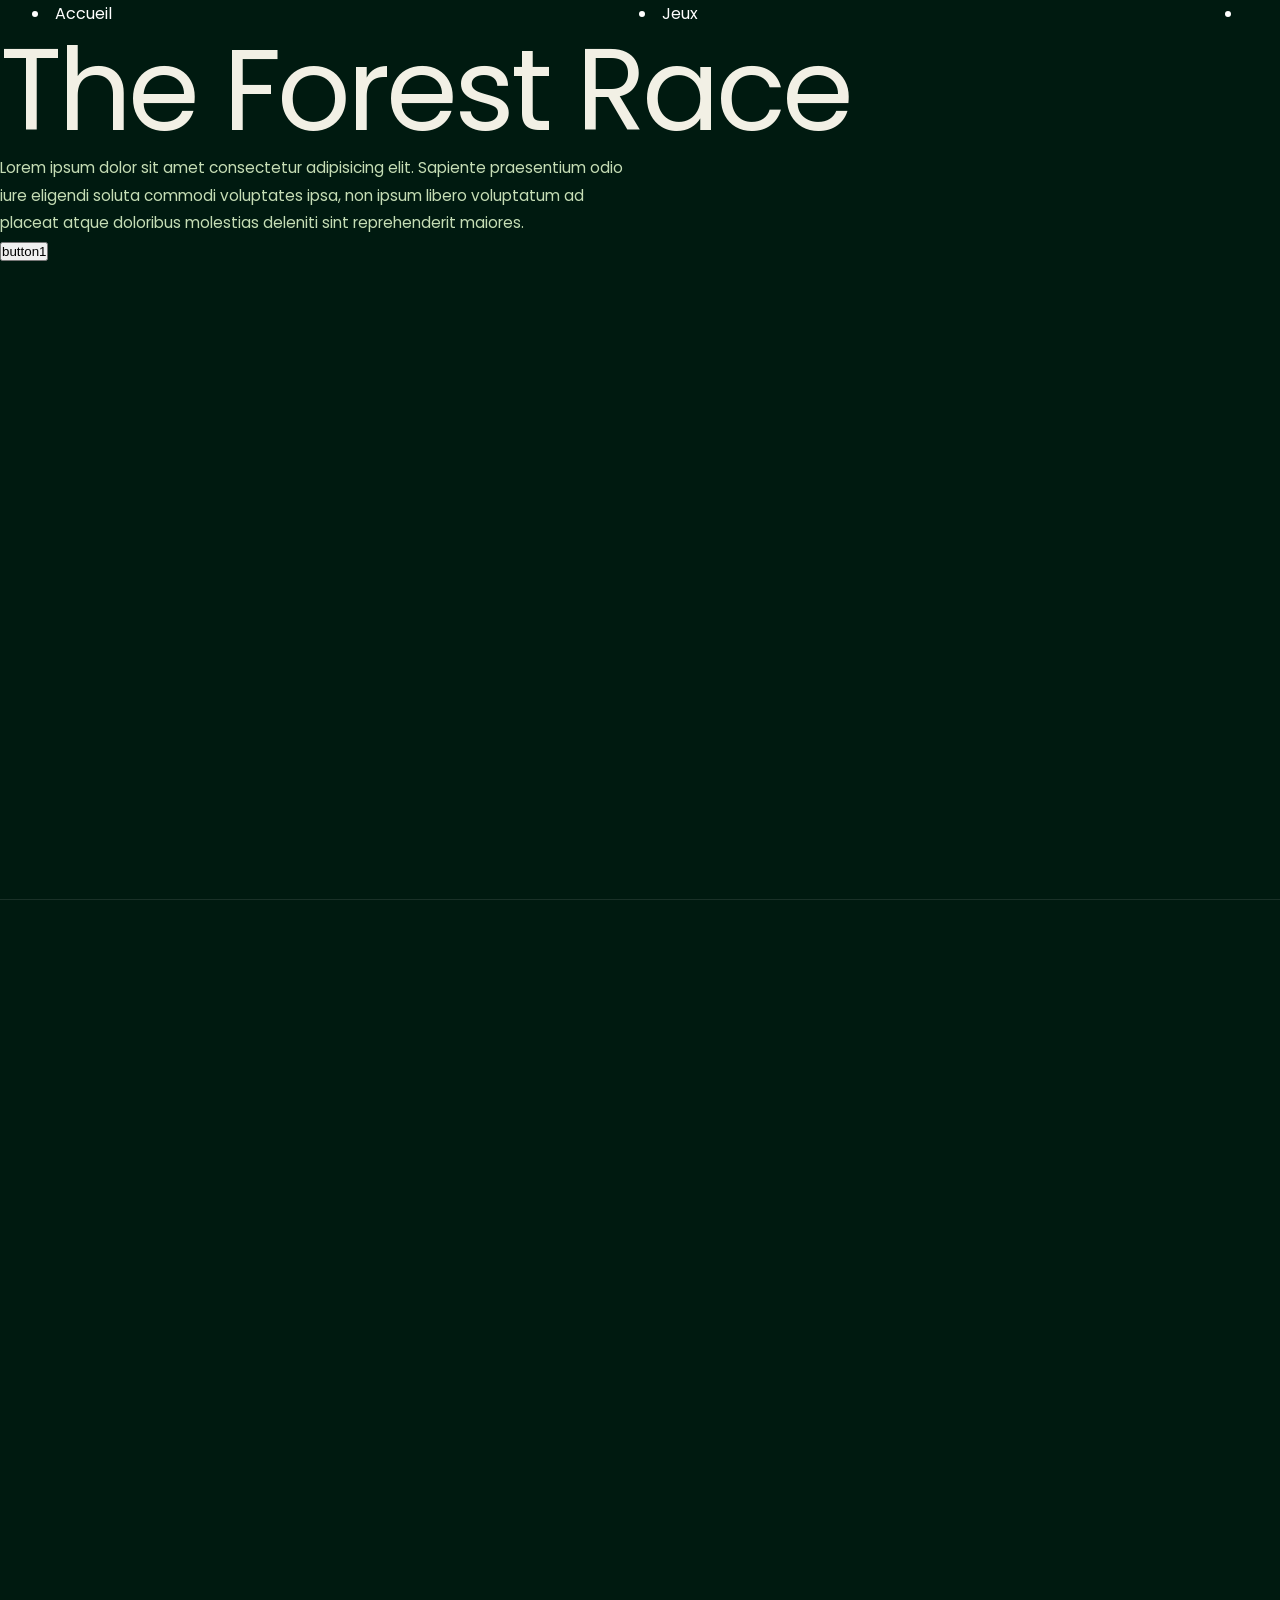
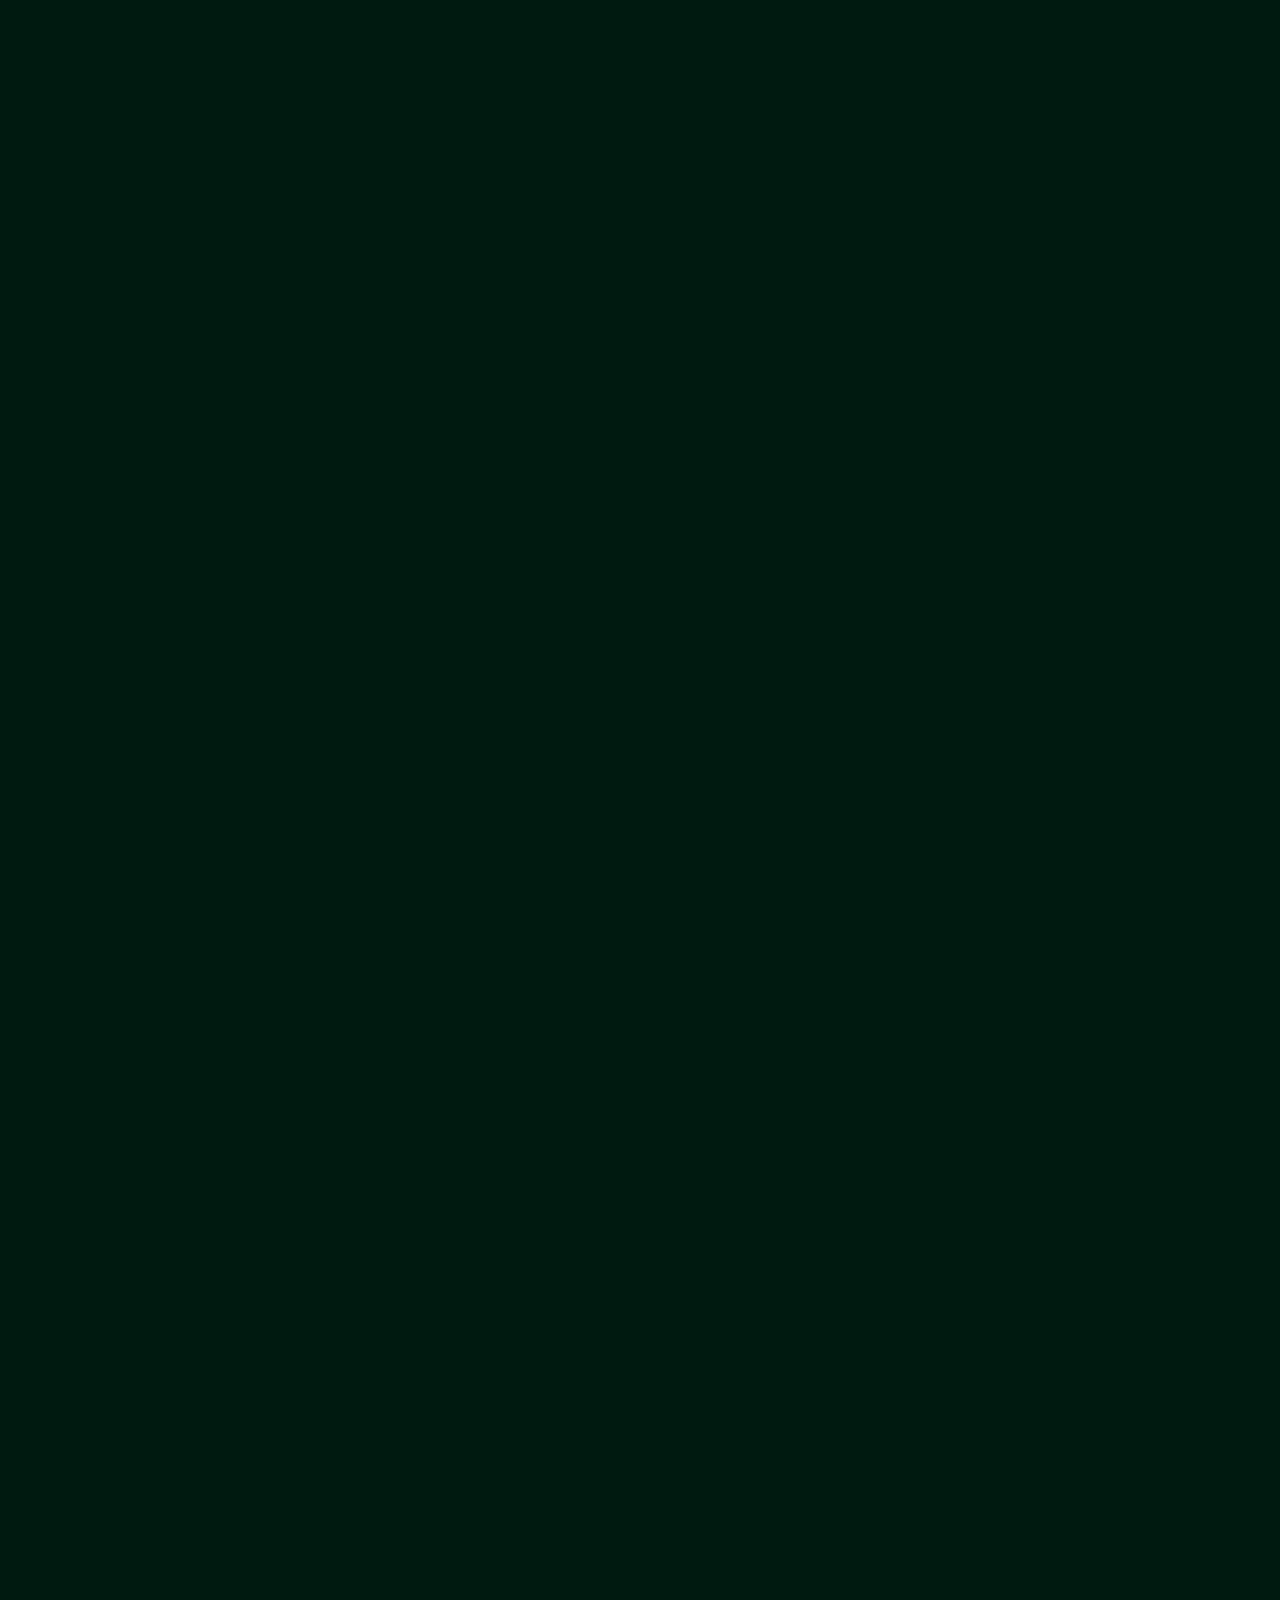
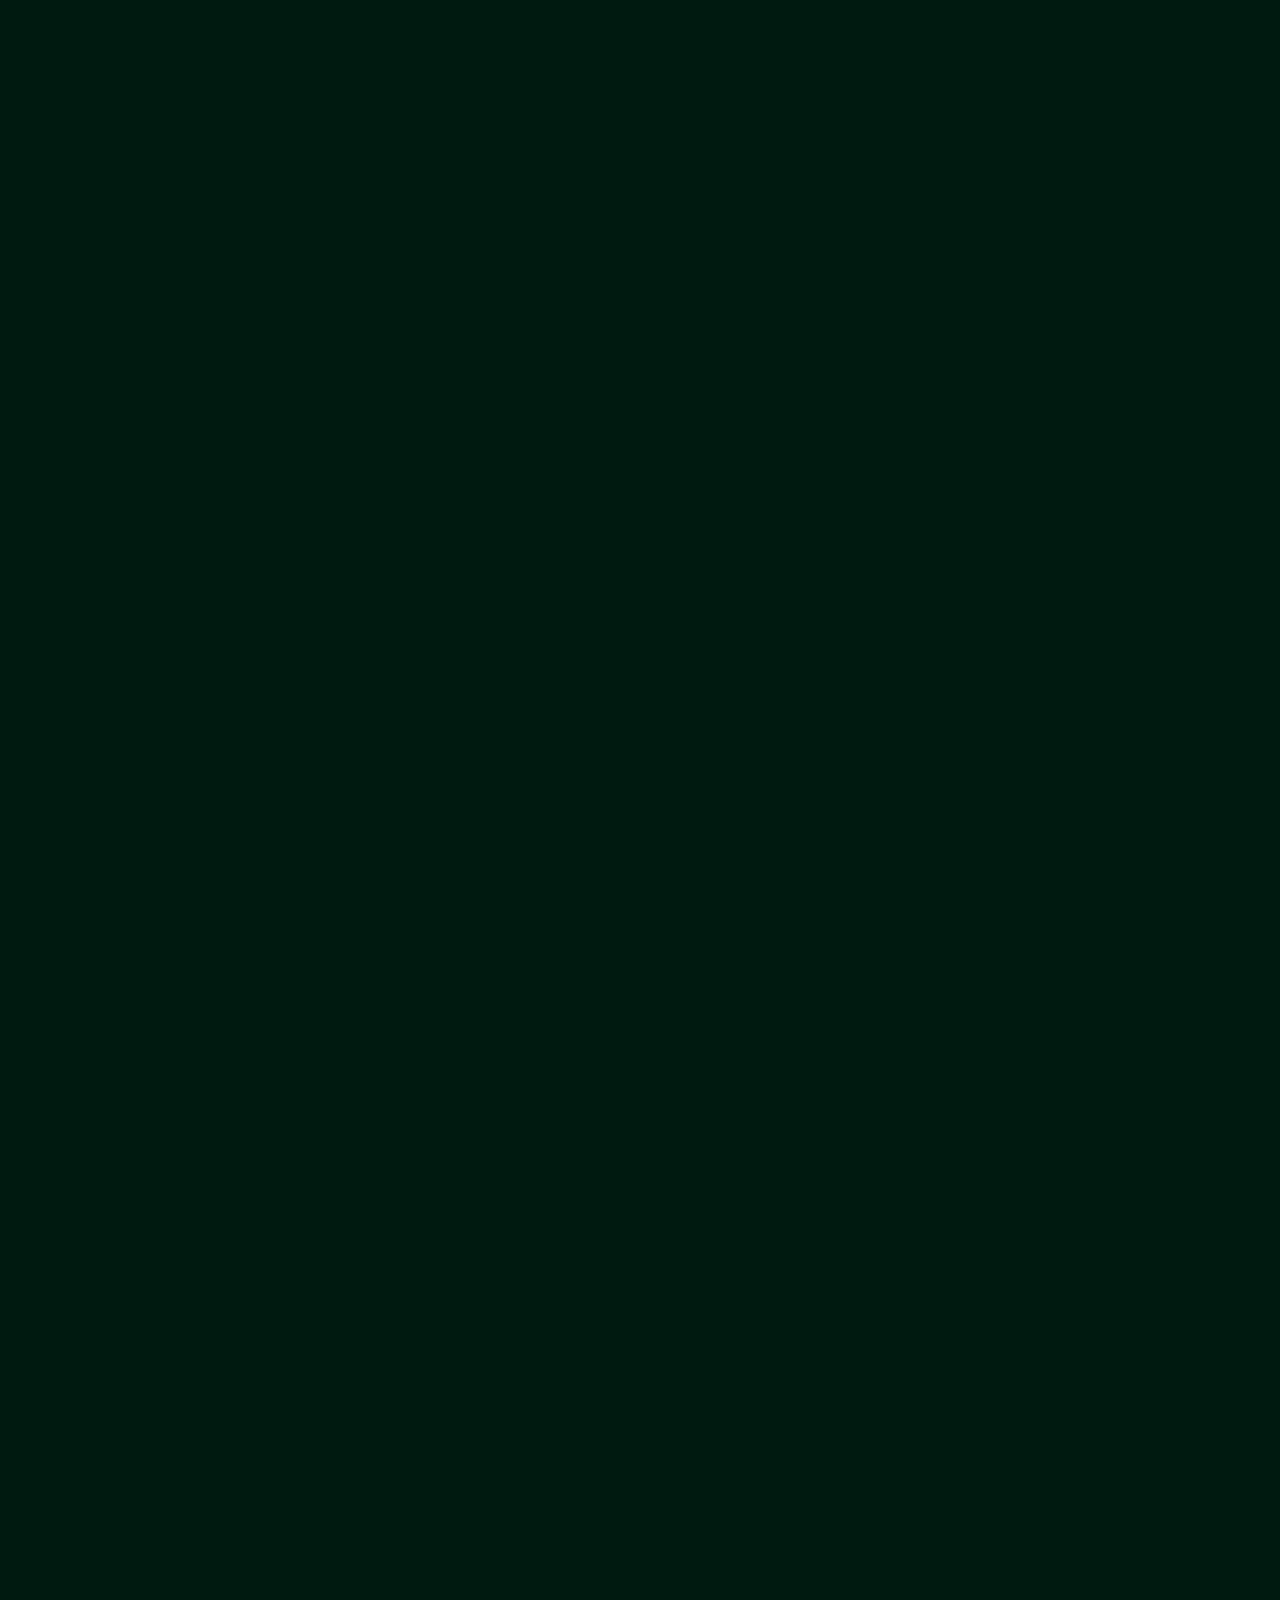
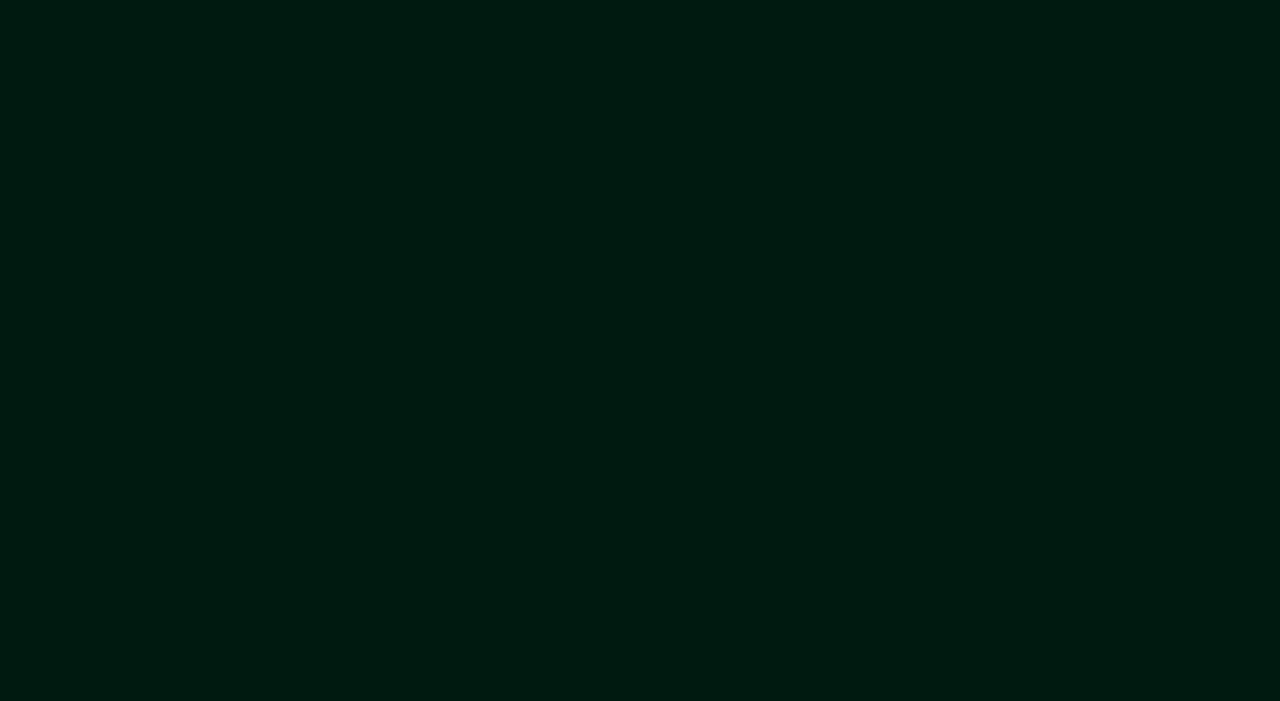
==== index.html @ 3673d7fa "First commit" ====
<!DOCTYPE html>
<html lang="en">
<head>
    <meta charset="UTF-8">
    <meta name="viewport" content="width=device-width, initial-scale=1.0">
    <title>The Forest Race</title>
    <link
      rel="preload"
      href="/Fifa_web/public/font/FWC26.otf"
      as="font"
      type="font/otf"
    />
    <link rel="stylesheet" href="style.css" >
    <link rel="icon" href="logo.svg">
</head>
<body>
    <header class="herobanner">
        <nav id="navigation">
            
            <li>Accueil</li>
            <li>Jeux</li>
            <li></li>

        </nav>
        <div>
            <h1>The Forest Race</h1>
            <p>Lorem ipsum dolor sit amet consectetur adipisicing elit. Sapiente praesentium odio iure eligendi soluta commodi voluptates ipsa, non ipsum libero voluptatum ad placeat atque doloribus molestias deleniti sint reprehenderit maiores.</p>
            <button>button1</button>
        </div>
    </header>
    <main>
        <section id="video_promo"></section>
        <section id="boite_3D"></section>
        <section id="video_gameplay"></section>
        <section id="donation_goal"></section>
    </main>
    <footer id="footer"></footer>
</body>
</html>
---- style.css ----
/*@font-face {
  font-family: "The_Munday";
  src: url("/public/font/the-munday.ttf") format("opentype");
  font-weight: 700;
  font-style: normal;
  font-display: swap;
}
*/
@import url('https://fonts.googleapis.com/css2?family=Poppins:ital,wght@0,100;0,200;0,300;0,400;0,500;0,600;0,700;0,800;0,900;1,100;1,200;1,300;1,400;1,500;1,600;1,700;1,800;1,900&display=swap');

*,*::before,*::after{
  box-sizing: border-box;
  margin: 0;
  padding: 0;

}
:root {
  --primary-color-selection: #005001a8;
 /* Couleurs principales */
  --forest-deep: #003D20;
  --forest-green: #005001;
  --leaf-light: #9DCF89;
  --sage-green: #75A579;

  /* Couleurs complémentaires */
  --vegetal-black: #001A10;
  --moss-green: #173D29;
  --mist-green: #C5DDB5;
  --cream: #F2F0E5;
  --mist-white: #E7E4D7;

  /* Accents */
  --natural-gold: #D6B66B;
  --terracotta: #B96845;

   /* ==============================
     INTERFACE
  ============================== */

  --background: var(--vegetal-black);
  --surface: var(--forest-deep);
  --surface-raised: var(--moss-green);

  --text-primary: var(--cream);
  --text-secondary: var(--mist-green);
  --text-muted: var(--sage-green);

  --accent: var(--leaf-light);
  --accent-hover: var(--mist-green);

  --border: rgb(117 165 121 / 25%);
  --border-strong: rgb(117 165 121 / 50%);

  /* ==============================
     TYPOGRAPHIES
  ============================== */

  --font-body: "Poppins", sans-serif;

  /* ==============================
     DIMENSIONS
  ============================== */

  --container-width: 1400px;
  --page-padding: clamp(20px, 5vw, 90px);

  --radius-sm: 8px;
  --radius-md: 16px;
  --radius-lg: 28px;
  --radius-full: 999px;

  /* ==============================
     ESPACEMENTS
  ============================== */

  --space-xs: 8px;
  --space-sm: 16px;
  --space-md: 24px;
  --space-lg: 40px;
  --space-xl: 64px;
  --space-2xl: 100px;

  /* ==============================
     TRANSITIONS
  ============================== */

  --transition-fast: 0.2s ease;
  --transition-normal: 0.4s ease;
  --transition-smooth: 0.7s cubic-bezier(.2,.65,.3,1);

  /* ==============================
     OMBRES
  ============================== */

  --shadow-soft: 0 10px 30px rgb(0 0 0 / 15%);
  --shadow-deep: 0 20px 60px rgb(0 0 0 / 30%);
}
body {
  background: var(--background);
  font-family: "Poppins", sans-serif;
scroll-behavior: smooth;
overflow-x: hidden;  
  color: var(--text-primary);
   font-family: var(--font-body);
  font-size: 16px;
  font-weight: 400;
  line-height: 1.7;
}
::selection{
  background-color: var(--primary-color-selection);
}

h1,
h2,
h3,
h4,
h5,
h6 {
  color: var(--text-primary);
  font-family: var(--font-body);
  font-weight: 400;
  line-height: 1.1;
  letter-spacing: -0.035em;
  text-wrap: balance;
}

h1 {
  font-size: clamp(3.5rem, 9vw, 9rem);
}

h2 {
  font-size: clamp(2.5rem, 6vw, 5.5rem);
}

h3 {
  font-size: clamp(1.8rem, 3vw, 3rem);
}

h4 {
  font-size: clamp(1.4rem, 2vw, 2rem);
}

h5 {
  font-size: 1.2rem;
}

h6 {
  font-size: 1rem;
}

/* PARAGRAPHES */

p {
  color: var(--text-secondary);
  font-family: var(--font-body);
  font-size: clamp(0.95rem, 1.2vw, 1.1rem);
  line-height: 1.8;
  max-width: 70ch;  
}


.logo {
  width: 100px;
}
header {
  position: absolute;
  z-index: 9999;
  width: 100%;
  left: 0;
  top: 0;
  border-bottom: 1px solid rgba(255,255,255,0.1);
}
header nav {
  max-width: 1400px;
  margin: 0 auto;
  padding: 0 2rem;
  display: flex;
  justify-content: space-between;
  align-items: center;

}

header ul {
  display: flex;
  list-style: none;
  align-items: center;
}
header ul a {
  text-decoration: none;
  color: #fff;
  padding: 0 1.5rem;
  text-transform: uppercase;
  font-weight: 300;
  font-size: 0.83rem;

}
.search a {
  font-size: 1.05rem;
  padding: 0 3rem;
}
.hamburger {
  padding-left: 1.5rem;
}
.hamburger a{
  padding: 0;
  width: 37px;
  height: 37px;
  display: flex;
  border-radius: 50%;
  background: rgba(115,115,115,0.7);
  backdrop-filter: blur(10px);
  justify-content: center;
  align-items: center;
}
.hamburger .bar{
  position: relative;
  width: 52%;
  height: 1.3px;
  background-color: #fff;
  border-radius: 2px;
}
.hamburger .bar::before, .hamburger .bar::after {
  content: "";
  position: absolute;
  transform: translate(-50%);
  left: 50%;
  width: 60%;
  height: 100%;
  background-color: inherit;
  border-radius: 2px;
}
.hamburger .bar::before{
  top: -4.5px;
}
.hamburger .bar::after{
  top: 4.5px;
}
.herobanner {
  position: relative;
  width: 100%;
height: 100vh;
overflow: hidden;
isolation: isolate;
color: #fff;

}

.parallax{
  pointer-events: none ;
  transform: translate(-50%,-50%);
  transition: 0.45s cubic-bezier(.2,.49,.32,.99);
 
}
.bg-img{
  pointer-events: none;
  position: absolute;
  width: 194.44%;
  top: 1.86%;
  left:  50.69%;
  z-index: 1;
  
}
.fog-7 {
  position: absolute;
  z-index: 2;
  width: 131.94%;
  top: 49.87%;
  left:  50.37%;
}
/*
 width: width/1440;
  top: calc(50% - (100/810));
  left:  calc(50% + 300/810px);
*/
.mountain-10 {
  position: absolute;
  z-index: 3;
  width: 61.94%;
  top: calc(50% + 69px);
  left:  calc(50% + 230px);
}
.fog-6 {
  position: absolute;
  z-index: 4;
  width: 127.29%;
  top: calc(50% + 95px);
  left:  calc(50% + 7px);
}
.mountain-9 {
  position: absolute;
  z-index: 5;
  width: 32.15%;
  top: calc(50% + 119px);
  left:  calc(50% - 457px);
}
.mountain-8 {
  position: absolute;
  z-index: 6;
  width: 54.583%;
  top: calc(50% + 96px);
  left:  calc(50% - 202px);
}
.fog-5 {
  position: absolute;
  z-index: 7;
  width: 31.18%;
  top: calc(50% + 171px);
  left:  calc(50% + 29px);
}
.mountain-7 {
  position: absolute;
  z-index: 8;
  width: 35.763%;
  top: calc(50% + 134px);
  left:  calc(50% + 305px);
}
.text {
  position: absolute;
  z-index: 9;
  top: calc(50% - 80px);
  left: 50%;
  text-align: center;
  text-transform: uppercase;
  pointer-events: auto;

  color:#fff;}
.text h2{
  font-weight: 100;
  font-size: 6.5rem;
  line-height: 0.88;
}
.text h1{
  font-weight: 800;
  font-size: 8rem;
  line-height: 0.88;
  white-space: nowrap;
}
.mountain-6 {
  position: absolute;
  z-index: 10;
  width: 26.63%;
  top: calc(50% + 86.5px);
  left:  calc(50% + 590px);
}
.fog-4 {
  position: absolute;
  z-index: 11;
  width: 37.70%;
  top: calc(50% + 242px);
  left:  calc(50% - 64px);
}


.mountain-5 {
  position: absolute;
  z-index: 12;
  width: 40.48%;
  top: calc(50% + 269px);
  left:  calc(50% + 130px);
}

.fog-3 {
  position: absolute;
  z-index: 13;
  width: 99.65%;
  top: calc(50% + 149px);
  left:  calc(50% - 28px);
}

.mountain-4 {
  position: absolute;
  z-index: 14;
  width: 49.79%;
  top: calc(50% + 221px);
  left:  calc(50% - 381.5px);
}
.mountain-3 {
  position: absolute;
  z-index: 15;
  width: 29.09%;
  top: calc(50% + 133px);
  left:  calc(50% + 736px);
}
.fog-2 {
  position: absolute;
  z-index: 16;
  width: 98.47%;
  top: calc(50% + 177px);
  left:  calc(50% - 30px);
}
.mountain-2 {
  position: absolute;
  z-index: 17;
  width: 43.40%;
  top: calc(50% + 188px);
  left:  calc(50% + 412px);
}
.mountain-1 {
  position: absolute;
  z-index: 18;
  width: 31.25%;
  top: calc(50% + 91.5px);
  left:  calc(11%);
}
.sun-rays{
  position: absolute;
  z-index: 19;
  top: 0;
  right: 0;
  width: 595px;
    pointer-events: none;

}
.black-shadow{
  position: absolute;
  z-index: 20;
  bottom: 0;
  right: 0;
  width: 100%;
  pointer-events: none;

}
.fog-1 {
  position: absolute;
  z-index: 21;
  width: 1600px;
  top: calc(100% - 335px);
  left: 50%;
}
.vignette{
  position: absolute;
  z-index: 100;
  width: 100%;
  height: 100%;
  top: 0;
  left: 0;
  background: radial-gradient(ellipse at center, rgba(0,0,0,0) 65%, rgba(0,0,0,0.7));
  pointer-events: none;
}

section {
  height: 100vh;
  width: 100%;
  padding: 2rem;
}
/*
__________________________________________________________________________

Section Introduction

__________________________________________________________________________
*/
.introduction {
  padding: 10px;
  height: 100vh;
  display: flex;
  align-items: center;
  justify-content: center;
}
.introduction .text-reveal{
  display: flex;
  align-items: center;
  justify-content: center;
  flex-direction: column;
}
.introduction #Intro_titre{
  font-size: 40px;
  margin-bottom: 3rem;
}
.introduction #Content_intro{
 width: 60vw;
 text-align: center;
}
.introduction .reveal-text{
  line-height: 0.88;
  color: var(--mist-white);
}
.introduction .reveal-text .word {
    opacity: 0.1;
}

/*
__________________________________________________________________________

Section Boite 3D

__________________________________________________________________________
*/
.boite_3D{
 height: 130vh;
  position: relative;

}

canvas {
 top: 0;
 left: 0;
}
.model{
  width: 100%;
  height: 100%;
  position: relative;

}

.scan-container {
  display: flex;
  align-items: center;
  justify-content: space-between;
position: absolute;
    flex-direction: column;
    height: 60%;
}
.scan-info{
  z-index: 3;
  
  width: 100vw;
}

.scan-info.left{
  left: 25%;
}



/*
__________________________________________________________________________

Section Concept du Jeu

__________________________________________________________________________
*/
.concept_jeu {
  height: 200vh;
  position: relative;
}
.content_concept {
  width: 100%;
}
.content_concept.left {
  text-align: end;
}
.content_concept.left p{
  max-width: 100%;
}
.concept-grid{
  display: flex;
  align-items: center;
  justify-content: space-around;
  flex-direction: column;
  height: 100%;
  z-index: 1;
  position: relative;
}
.svg_line{
  position: absolute;
  width: 100%;
}
/*
__________________________________________________________________________

Section pion

__________________________________________________________________________
*/


.composant {
  height: 100%;
  display: flex;
  flex-direction: column;
  align-items: center;
  justify-content: center;
}
.composant_content{
  display: flex;
  align-items: center;
  justify-content: center;
  flex-direction: column;
}
.composant canvas {
  position: relative;
  height: 80%;
}
.pion-info {
  position: absolute;
  z-index: 5;
  left: 8%;
  top: 50%;
  max-width: 350px;
  transform: translateY(-50%);
  opacity: 0;
  visibility: hidden;
  pointer-events: none;
}

.pion-number {
  display: block;
  font-size: 12px;
  letter-spacing: 3px;
  margin-bottom: 20px;
}

.pion-title {
  font-size: 48px;
  margin-bottom: 15px;
}

.pion-description {
  font-size: 16px;
  line-height: 1.6;
}
/*
__________________________________________________________________________

Section carte

__________________________________________________________________________
*/
.cardsection{
  height: 100%;
}
.cardsection p {
  line-height: 1.5rem;
}
.cardsection h1 + p,p+p{
  margin-top: 10px;
}
.container {
  padding: 40px 80px;
  display: flex;
  flex-wrap: wrap;
  justify-content: center;
}
.card-wrap{
  margin: 10px;
  transform: perspective(800px);
  transform-style: preserve-3d;
  cursor: pointer;
}
.card-back:hover .card-info {
  transform: translateY(0);
}
.card-back:hover .card-info p {
  opacity: 1;
}
.card-back:hover .card-info, .card-back:hover .card-info p {
  transition: 0.6s cubic-bezier(0.23, 1, 0.32, 1);
}
.card-back:hover .card-info::after{
  transition: 5s cubic-bezier(0.23, 1, 0.32, 1);
  opacity: 1;
  transform: translateY(0);
}
.card-back:hover .card-bg{
   transition: 0.6s cubic-bezier(0.23, 1, 0.32, 1), opacity 5s cubic-bezier(0.23, 1,0.32,1);
  opacity: 0.8;
}
.card-wrap:hover .card-back {
 transition: 0.6s cubic-bezier(0.23, 1, 0.32, 1), box-shadow 2s cubic-bezier(0.23, 1,0.32,1);
  box-shadow: rgba(255,255,255,0.2) 0 0 40px 5px, white 0 0 0 1px, rgba(0,0,0,0.66) 0 30px 60px 0,inset #333 0 0 0 5px, inset white 0 0 0 6px;

}
.card {
  position: relative;
  flex: 0 0 240px;
  width: 240px;
  height: 320px;
  background-color: #333;
  overflow: hidden;
  border-radius: 10px;
  transition: 1s cubic-bezier(0.445,0.05,0.55,0.95);
backface-visibility: hidden;
  transform-style: preserve-3d;
}
.card-back {
  position: absolute;
  width: 240px;
  height: 320px;
  top: 0;
  left: 0;
  overflow: hidden;
  border-radius: 10px;
  backface-visibility: hidden;
    box-shadow: rgba(0,0,0,0.66) 0 30px 60px 0, inset #333 0 0 0 5px,inset rgba(255,255,255,0.5) 0 0 0 6px;

  -webkit-backface-visibility: hidden;
  transform: rotateY(180deg);
}

.card-bg {
  opacity: 0.5;
  position: absolute;
  
  width: 100%;
  height: 100%;
  padding: 20px;
  background-repeat: no-repeat;
  background-position: center;
  background-size: cover;
  transition: 1s cubic-bezier(0.445,0.05,0.55,0.95), opacity 5s cubic-bezier(0.445,0.05,0.55,0.95);
  pointer-events: none;
 
}
.img-card-bg{
  position: absolute;
  top: 0;
  object-fit: contain;
  width: 100%;
  height: 100%;
  pointer-events: none;
 will-change: transform;
 scale: 120%;
   transition:  0.45s cubic-bezier(.2,.49,.32,.99);

}

.card-info {
  padding: 20px;
  position: absolute;
  bottom: 0;
  color: var(--mist-white);
  transform: translateY(60%);
  transition: 0.6s 1.6s cubic-bezier(0.215, 0.61,0.355,1);
  
  
}
.card-info p {
  opacity: 0;
  text-shadow: black 0 2px 3px;
  transition: 0.6s 1.6s cubic-bezier(0.215, 0.61,0.355,1);
}
.card-info *{
  position: relative;
  z-index: 1;
}
.card-info::after{
  content: "";
  position: absolute;
  top: 0;
  left: 0;
  z-index: 0;
  width: 100%;
  height: 100%;
  background-image: linear-gradient(to bottom, transparent 0%, rgba(0,0,0,0.6) 100%);
  background-blend-mode: overlay;
  opacity: 0;
  transform: translateY(100%);
  transition: 5s
   1s cubic-bezier(0.445,0.05,0.55,0.95);
}
.card-info h1{
  font-size: 36px;
  font-weight: 700;
  text-shadow: rgba(0,0,0,0.5) 0 10px 10px;
}
/*
__________________________________________________________________________

Section Vidéo gameplay

__________________________________________________________________________
*/
.Gameplay_video{
  display: flex;
  justify-content: center;
  align-items: start;
  flex-direction: column;
  height: 100vh;
}
.video_gameplay{
  display: flex;
  justify-content: center;
  align-items: center;

}
.stickyMask{
 
   mask-image: url('/public/img/mask.svg');
  mask-position: 51.25% center;
  mask-repeat: no-repeat;
  mask-size: 100%;
  display: flex;
  overflow: hidden;
  position: sticky;
  top: 0;
  height: 90vh;
  width: 99vw;
  align-items: center;
  justify-content: center;
}
.stickyMask video{
  height: 100%;
  width: 100%;
  object-fit: cover;
}

/*
__________________________________________________________________________

Section tranisition

__________________________________________________________________________
*/
.transition {
  display: flex;
  align-items: center;
  justify-content: center;
  flex-direction: column;
  text-align: center;
}
/*
__________________________________________________________________________

Section video promo

__________________________________________________________________________
*/

.video_promo{
  position: relative;
  min-height: 100vh;
  color: white;
  height: 100%;
}
video{
  object-fit: cover;
  height: 100%;
  width: 100%;
}

.sticky {
  position: sticky;
  top: 0;
  height: 100vh;
  overflow: hidden;
}

.el {
  width: 100%;
  height: 100%;
  position: absolute;
  top: 0;
  display: flex;
  align-items: center;
  justify-content: center;
  transform-origin: center center;
}

.imageContainer {
  position: relative;
  width: 25vw;
  height: 25vh;
  overflow: hidden;
}

.imageContainer img {
  width: 100%;
  height: 100%;
  object-fit: cover;
  display: block;
}

/* Image 2 */
.el:nth-child(2) .imageContainer {
  top: -30vh;
  left: 5vw;
  width: 35vw;
  height: 30vh;
}

/* Image 3 */
.el:nth-child(3) .imageContainer {
  top: -10vh;
  left: -25vw;
  width: 20vw;
  height: 45vh;
}

/* Image 4 */
.el:nth-child(4) .imageContainer {
  left: 27.5vw;
  width: 25vw;
  height: 25vh;
}

/* Image 5 */
.el:nth-child(5) .imageContainer {
  top: 27.5vh;
  left: 5vw;
  width: 20vw;
  height: 25vh;
}

/* Image 6 */
.el:nth-child(6) .imageContainer {
  top: 27.5vh;
  left: -22.5vw;
  width: 30vw;
  height: 25vh;
}

/* Image 7 */
.el:nth-child(7) .imageContainer {
  top: 22.5vh;
  left: 25vw;
  width: 15vw;
  height: 15vh;
}

/*
__________________________________________________________________________

Section financement

__________________________________________________________________________
*/
.financement {
  height: 100%;
  width: 100%;
}
.financement_grid {

  display: flex;
  justify-content: space-between;
  align-items: center;
  flex-direction: column;
  gap: 1rem;
}
.grid-content{
   display: flex;
  justify-content: space-between;
  align-items: center;
  gap: 1rem;
}
.partie_dg_left{
 display: flex;
  align-items: center;
  justify-content: center;
  flex-direction: column;
  height: 100vh;
  width: 60%;
}

.partie_dg_right{
  height: 100vh;
  width: 40%;
  border-radius: 1rem;
  overflow: hidden;
}
.card_img_dg{
 
  height: 100%;
  width: 100%;
}
.card_img_dg img{
width: 100%;
height: 100%;
object-position: center;
object-fit: cover;
}
.price_goal{
  display: flex;
  align-items: center;
  justify-content: center;
}
.donation_goal{
  display: flex;
  align-items: center;
  justify-content: space-between;
  flex-direction: column;
  background-color: var(--forest-deep);
  box-shadow: 3px 3px 3px rgb(0 0 0 / 25%);
  color: white;
  gap: 2rem;
  padding: 3rem;
  border-radius: 1rem;
  height: 100%;
  width: 100%;
  }
  .header_goal{
  display: flex;
  align-items: center;
  justify-content: space-evenly;
  flex-direction: column;
  height: 100%;
}
.line{
  width: 20rem;
  height: 10px;
  border-radius: 2rem;
  background-color: var(--vegetal-black);
  position: relative;
}
.progress-line{
  width: 3%;
  height: 10px;
  border-radius: 3rem;
  background-color:  var(--leaf-light);
  position: absolute;
  transition: var(--transition-smooth);
}
.choice{
  display: flex;
  align-items: center;
  justify-content: center;
  flex-direction: column;
  gap: 0.25rem;
  width: 20rem;
}
.recurrence {
  width: 100%;
  display: flex;
  align-items: center;
  gap: 0.25rem;
  justify-content: center;
}

.choice_price{
  display: flex;
  align-items: center;
  justify-content: center;
  gap: 0.25rem;
  width: 100%;
}
.choice button{
 display: inline-flex;
  align-items: center;
  justify-content: center;
  gap: 12px;

  min-height: 50px;
  padding: 14px 28px;

  border: 1px solid transparent;
  border-radius: var(--radius-full);

  background: var(--leaf-light);
  color: var(--vegetal-black);

  font-family: var(--font-body);
  font-size: 0.9rem;
  font-weight: 700;
  letter-spacing: 0.04em;

  cursor: pointer;
  transition: var(--transition-normal);
}
.choice .button-primary:hover{

background: var(--mist-green);
  transform: translateY(-3px);
}
.choice button.button-secondary{
  background: transparent;
  border-color: var(--border-strong);
  color: var(--cream);
}

.choice button.button-secondary:hover{
  background: var(--surface-raised);
  border-color: var(--leaf-light);
  color: var(--leaf-light);
}
.grid-footer {
  background: var(--forest-deep);
  height: 20vh;
  width: 100%;border-radius: 1rem;
}
.milestone{
  padding: 2rem;
  position: relative;
}
.milestone_content{
  position: relative;
}
.milestone_text{
  position: relative;
  width: 100%;
  display: flex;
  align-items: center;
  justify-content: space-between;
}
.start_milestone,.end_milestone{
  width: 1.5rem;
  height: 1.5rem;
  background-color: var(--vegetal-black);
  border: 2px solid  var(--forest-green);
  border-radius: 3rem;
  position: relative;
  z-index: 4;
}
.start_milestone.check,.end_milestone.check{
  background-color: var(--leaf-light);
}
.steps{
  display: flex;
  align-items: center;
  justify-content: space-between;
  width: 100%;

}
.step{
  width: 1.5rem;
  height: 1.5rem;
 background-color: var(--vegetal-black);
  border-radius: 3rem;
  position: relative;
  z-index: 4;
}
.step.check {
  background-color: var(--leaf-light);
}
.line_milestone{
  position: absolute;
  top: 50%;
  transform: translateY(-50%);
  width: 100%;
  height: 10px;
  border-radius: 2rem;
  background-color: var(--vegetal-black);
}
.progress_line_milestone{
  width: 50%;
  height: 10px;
  border-radius: 2rem;
  background-color:  var(--leaf-light);
  position: absolute;
  transition: var(--transition-smooth);
}

/*
__________________________________________________________________________

Footer

__________________________________________________________________________
*/
footer {
  
  display: flex;
  justify-content: space-evenly;
  align-items: center;
  flex-direction: column;
  height: 89vh;
  margin-top: 200px;
     cursor: url("/image.png") 0 0, pointer !important;
}

.animation_footer{
  position: relative;
   width: 100%;
  height: 10vh;
  bottom: 7%;
}
.list_animaux{
  display: flex;
  align-items: center;
  justify-content: center;
  gap: 3rem;
  position: absolute;
  width: 100%;
  height: 100%;
  top: 0;
}

.face{
   display: flex;
  align-items: center;
  justify-content: center;
  position: relative;
  flex-direction: column;
  top: 0;
}
.face svg {
  z-index: -1;
}
.eyes{
  position: relative;
  top: -85px;

  display: flex;
}
.eyes .eye{
  position: relative;
  width: 20px;
  height: 20px;
  display: block;
  background: white;
  border-radius: 50%;
  margin: 0;
}

.eyes .eye .pupil{
  position: absolute;
  top: 50%;
  left: 5px;
  transform: translate(-50%,-50%);
  width: 10px;
  height: 10px;
  border-radius: 50%;
  background-color: black;
   left: 2px;
  top: 2px;
  
}
.lapin {
  position: relative;

}
.lapin .eyes {
  gap: 2.2rem;
  top: -60px;
}
.lapin .eyes .eye{
  background-color: black;
   width: 11px;
  height: 17px;
}
.lapin .eyes .eye .pupil{
  background-color: white;
  width: 7px;
  height: 7px;
}
.lapin .arms{
  position: absolute;
  z-index: 7;
  display: flex;
  align-items: center;
  justify-content: center;
  gap: 4rem;
  bottom: 21px;
}
.lapin .arms .arm{
  background-color: white;
  border: 5px solid black;
   width: 27px;
  height: 21px;
  border-radius: 50%;
}
.ours {
  position: relative;
  top: 27px;
}
.ours .eyes {
  gap: 2.2rem;
  top: -35px;
  left: 3px;
}
.ours .eyes .eye{
  background-color: black;
   width: 11px;
  height: 11px;
}
.ours .eyes .eye:nth-child(2){
  background-color: black;
   width: 11px;
  height: 11px;
  bottom: 7px;
    left: 4px;

}
.ours .eyes .eye .pupil{
  background-color: white;
  width: 7px;
  height: 7px;
}

.ours .arms{
  position: absolute;
  z-index: 7;
  display: flex;
  align-items: center;
  justify-content: center;
  gap: 4rem;
  bottom: -14px;
 
}
.ours .arms .arm{
  height: 100%;
  width: 100%;
}

.cerf {
  position: relative;
  top: 34px;
}
.cerf .eyes {
  gap: 2.1rem;
  top: -46px;
}
.cerf .eyes .eye{
  background-color: black;
   width: 15px;
  height: 15px;
}

.cerf .eyes .eye .pupil{
  background-color: white;
  width: 7px;
  height: 7px;
  top: 4px;
}

.cerf .arms{
  position: absolute;
  z-index: 7;
  display: flex;
  align-items: center;
  justify-content: center;
  gap: 4rem;
  bottom: 2px;
 
}
.cerf .arms .arm{
  height: 100%;
  width: 100%;
}


.ecureuil {
  position: relative;
  top: 34px;
}
.ecureuil .eyes {
  gap: 2.2rem;
  top: -60px;
}
.ecureuil .eyes .eye{
  background-color: black;
   width: 19px;
  height: 19px;
}

.ecureuil .eyes .eye .pupil{
  background-color: white;
  width: 10px;
  height: 10px;
  top: 4px;
}

.ecureuil .arms{
  position: absolute;
  z-index: 7;
  display: flex;
  align-items: center;
  justify-content: center;
  gap: 4rem;
  bottom: 9px;
 
}
.ecureuil .arms .arm{
  height: 100%;
  width: 100%;
}


.hibou {
  position: relative;
  top: 41px;
}
.hibou .eyes {
  gap: 1.3rem;
  top: -50px;
}
.hibou .eyes .eye{
  background-color: black;
   width: 18px;
  height: 18px;
}

.hibou .eyes .eye .pupil{
  background-color: white;
  width: 9px;
  height: 9px;
  top: 4px;
}

.hibou .arms{
  position: absolute;
  z-index: 7;
  display: flex;
  align-items: center;
  justify-content: center;
  gap: 4rem;
  bottom: -29px;
 
}
.hibou .arms .arm{
  height: 100%;
  width: 100%;
}

.grenouille {
  position: relative;
  top: 41px;
}
.grenouille .eyes {
  gap: 2.1rem;
  top: -70px;
}
.grenouille .eyes .eye{
  background-color: white;
   width: 23px;
  height: 23px;
}

.grenouille .eyes .eye .pupil{
  background-color: black;
  width: 15px;
  height: 15px;
  top: 4px;
}

.grenouille .arms{
  position: absolute;
  z-index: 7;
  display: flex;
  align-items: center;
  justify-content: center;
  gap: 4rem;
  bottom: 2px;
 
}
.grenouille .arms .arm{
  height: 100%;
  width: 100%;
}


.raton_laveur {
  position: relative;
  top: 41px;
}
.raton_laveur .eyes {
  gap: 1.4rem;
  top: -40px;
}
.raton_laveur .eyes .eye{
  background-color: black;
   width: 15px;
  height: 15px;
}

.raton_laveur .eyes .eye .pupil{
  background-color: white;
  width: 7px;
  height: 7px;
  top: 4px;
}

.raton_laveur .arms{
  position: absolute;
  z-index: 7;
  display: flex;
  align-items: center;
  justify-content: center;
  gap: 4rem;
  bottom: 7px;
 
}
.raton_laveur .arms .arm{
  height: 100%;
  width: 100%;
}

.sanglier {
  position: relative;
  top: 26px;
}
.sanglier .eyes {
  gap: 1.7rem;
  top: -52px;
}
.sanglier .eyes .eye{
  background-color: black;
   width: 15px;
  height: 15px;
}

.sanglier .eyes .eye .pupil{
  background-color: white;
  width: 7px;
  height: 7px;
  top: 4px;
}

.sanglier .arms{
  position: absolute;
  z-index: 7;
  display: flex;
  align-items: center;
  justify-content: center;
  gap: 4rem;
  bottom: -9px;
 
}
.sanglier .arms .arm{
  height: 100%;
  width: 100%;
}

















 .nav_footer_left ul{
  list-style: none;
  display: flex;
  flex-direction: column;
}
  .nav_footer_left ul li a {
  
   color: var(--leaf-light);
  transition: color var(--transition-fast);
  text-decoration: none;
}
  .nav_footer_left ul li:hover a {
  color: var(--mist-green);
}
.footer_top{
  display: flex;
  align-items: center;
  justify-content: center;
  flex-direction: column;
}
.content_footer{
background-color: var(--forest-deep);
  display: flex;
  align-items: center;
  justify-content: space-between;
  padding: 1.5rem;
  width: 100vw;
  z-index: 6;
  
}
.center_footer_content{
  display: flex;
  align-items: center;
  justify-content: center;
  flex-direction: column;
   gap: 1rem;
}
.center_footer_content button {
 display: inline-flex;
  align-items: center;
  justify-content: center;
  gap: 12px;

  min-height: 50px;
  padding: 14px 28px;

  border: 1px solid transparent;
  border-radius: var(--radius-full);

  background: var(--leaf-light);
  color: var(--vegetal-black);

  font-family: var(--font-body);
  font-size: 0.9rem;
  font-weight: 700;
  letter-spacing: 0.04em;

  cursor: pointer;
  transition: var(--transition-normal);
 
}
.center_footer_content button:hover {
  background: var(--mist-green);
  transform: translateY(-3px);
}

.center_footer_content button:active{
  transform: translateY(0);
}
.nav_footer_left{
  display: flex;
  flex-direction: column;
}
.theforestrace_title_footer{
  height: 100%;
  width: 100vw;
  display: flex;
  align-items: center;
  justify-content: center;
  font-size: 100px;
  font-weight: bold;
  background-color: var(--forest-deep);
}

::-webkit-scrollbar {
  width: 8px;
}

::-webkit-scrollbar-track {
  background: var(--vegetal-black);
}

::-webkit-scrollbar-thumb {
  background: var(--sage-green);
  border-radius: var(--radius-full);
}

::-webkit-scrollbar-thumb:hover {
  background: var(--leaf-light);
}
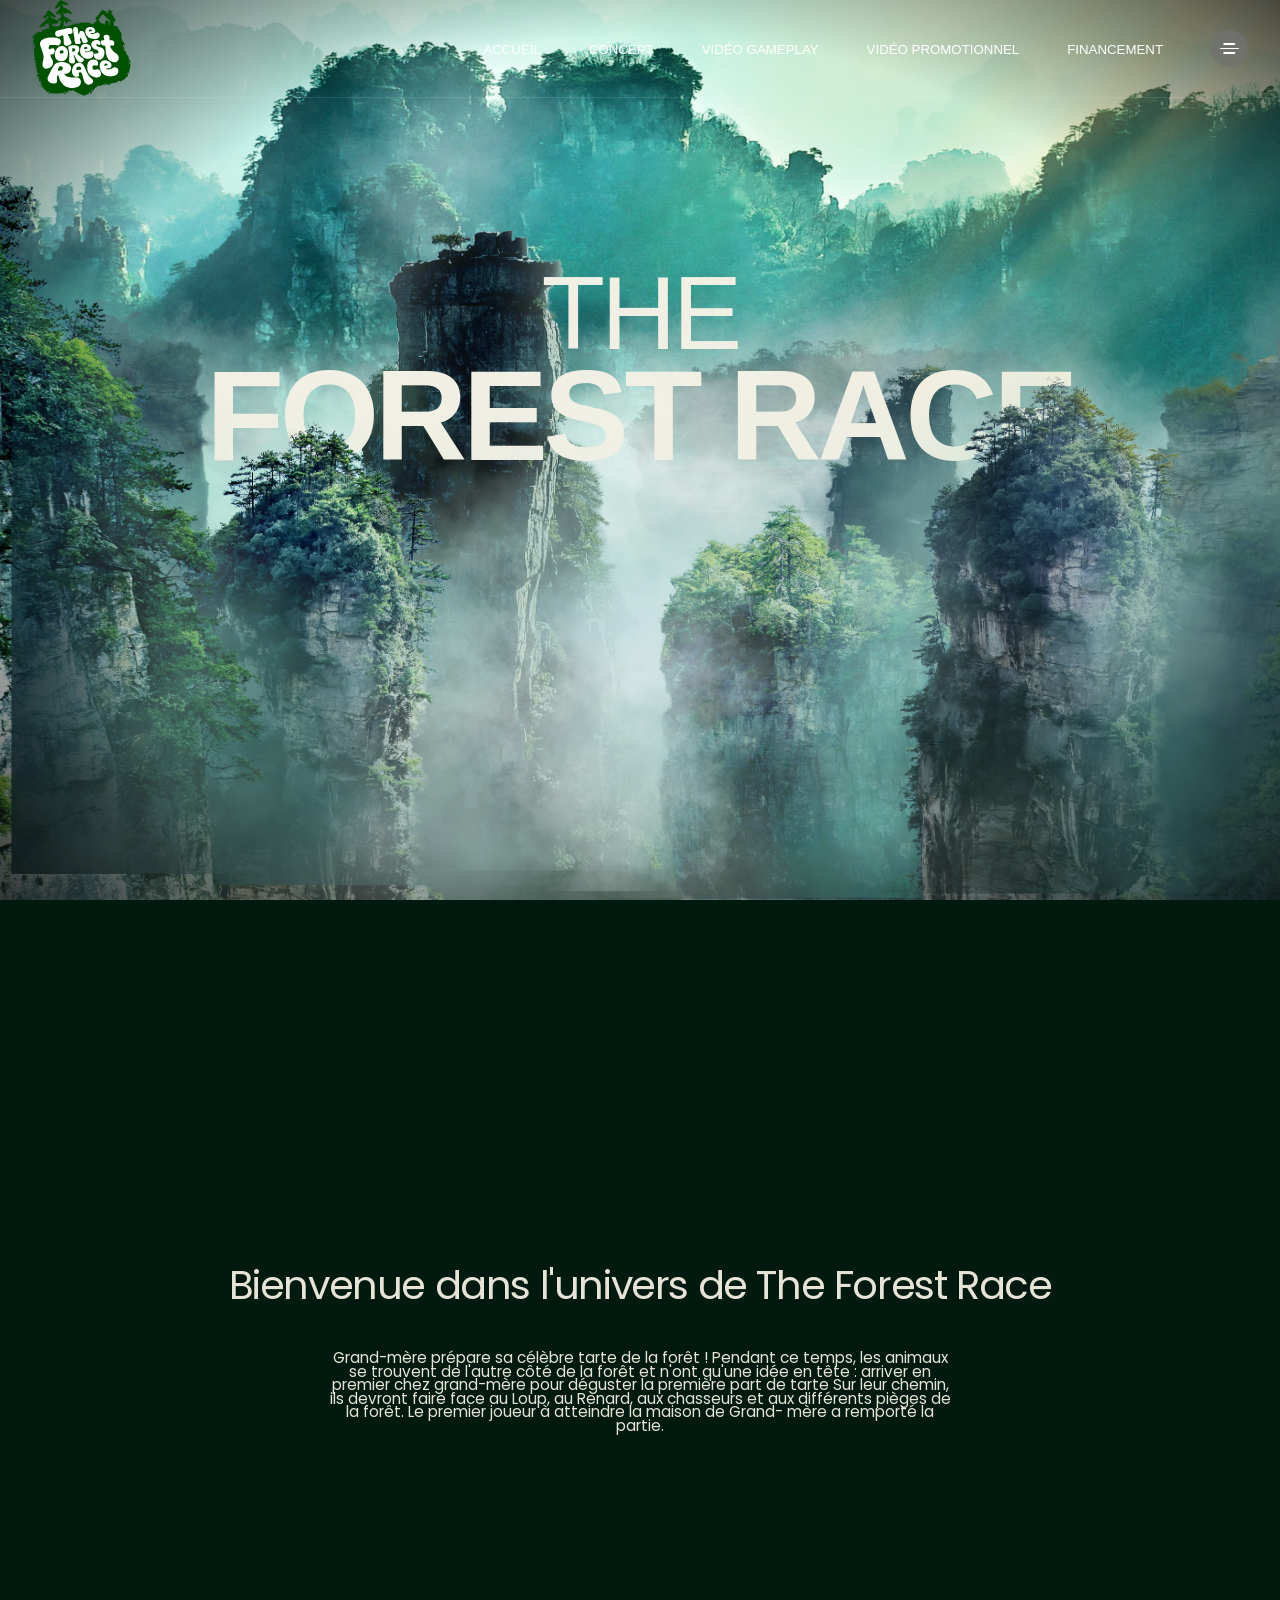
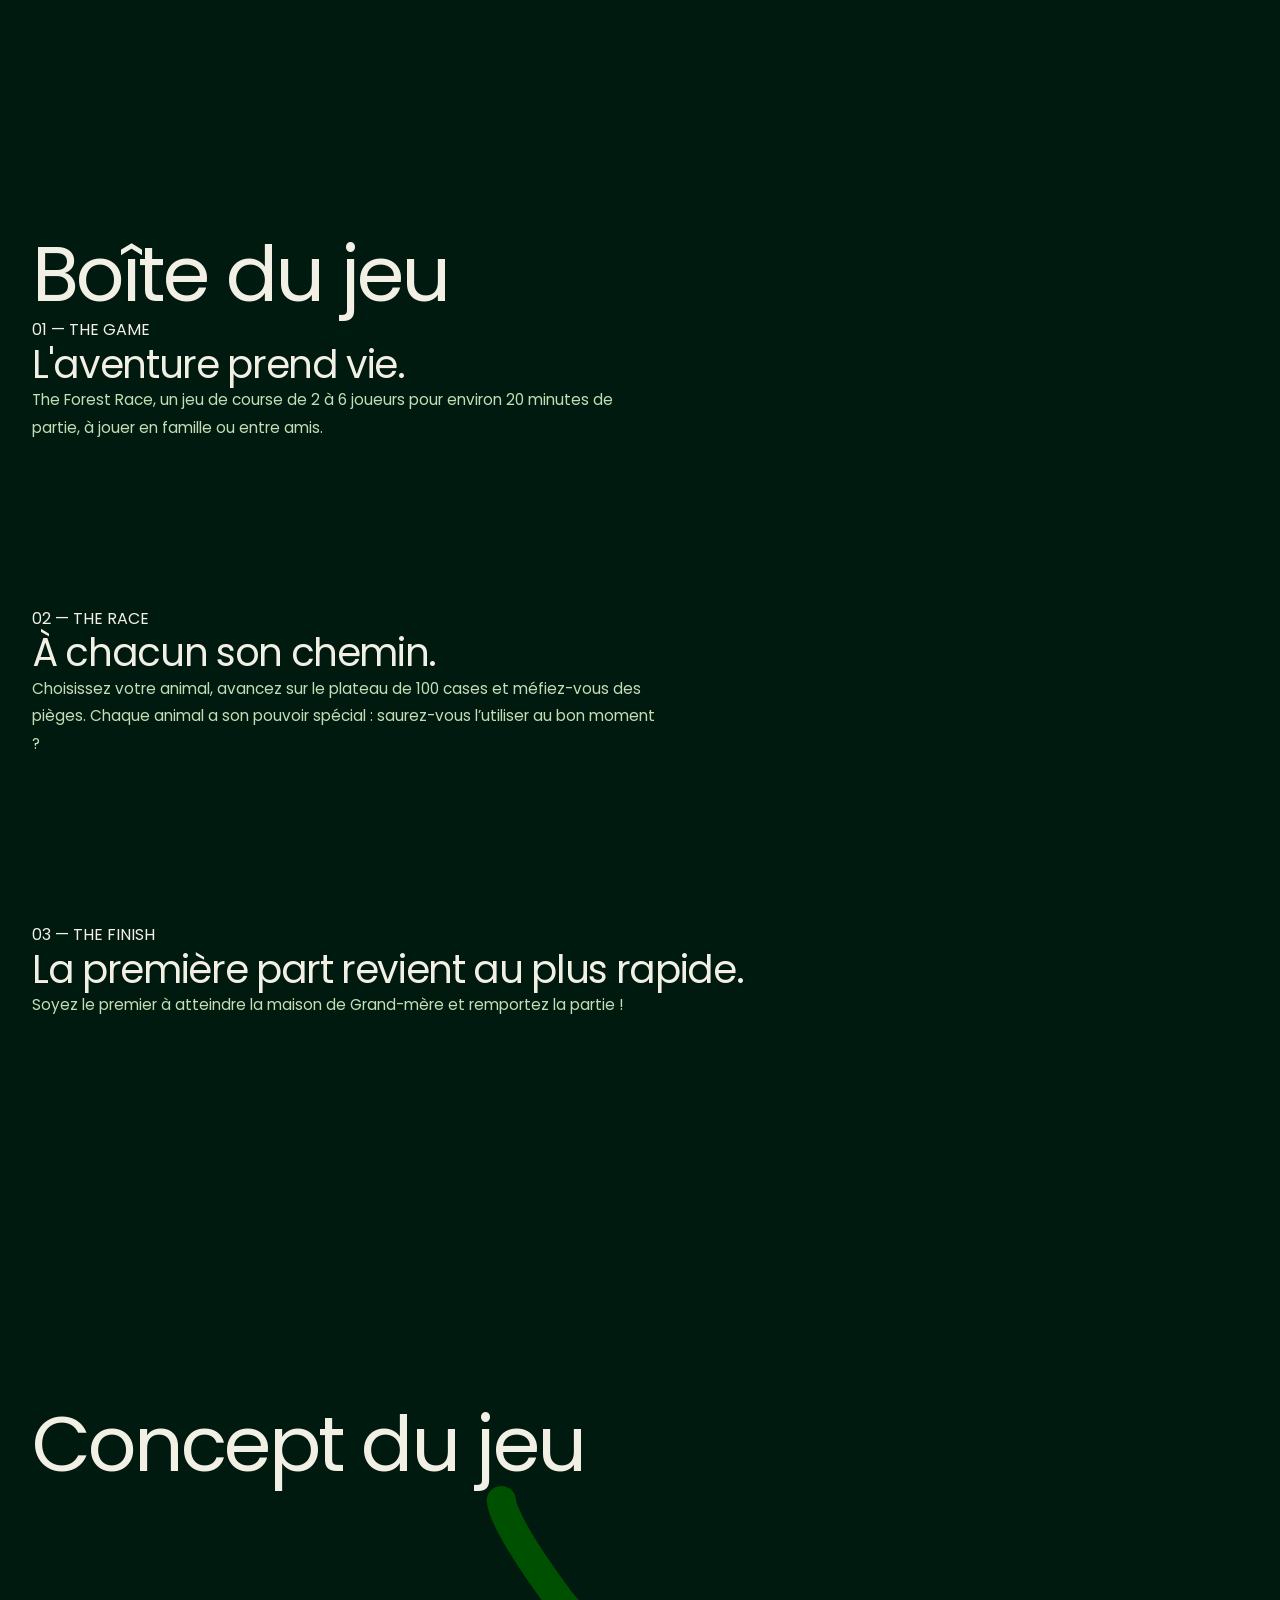
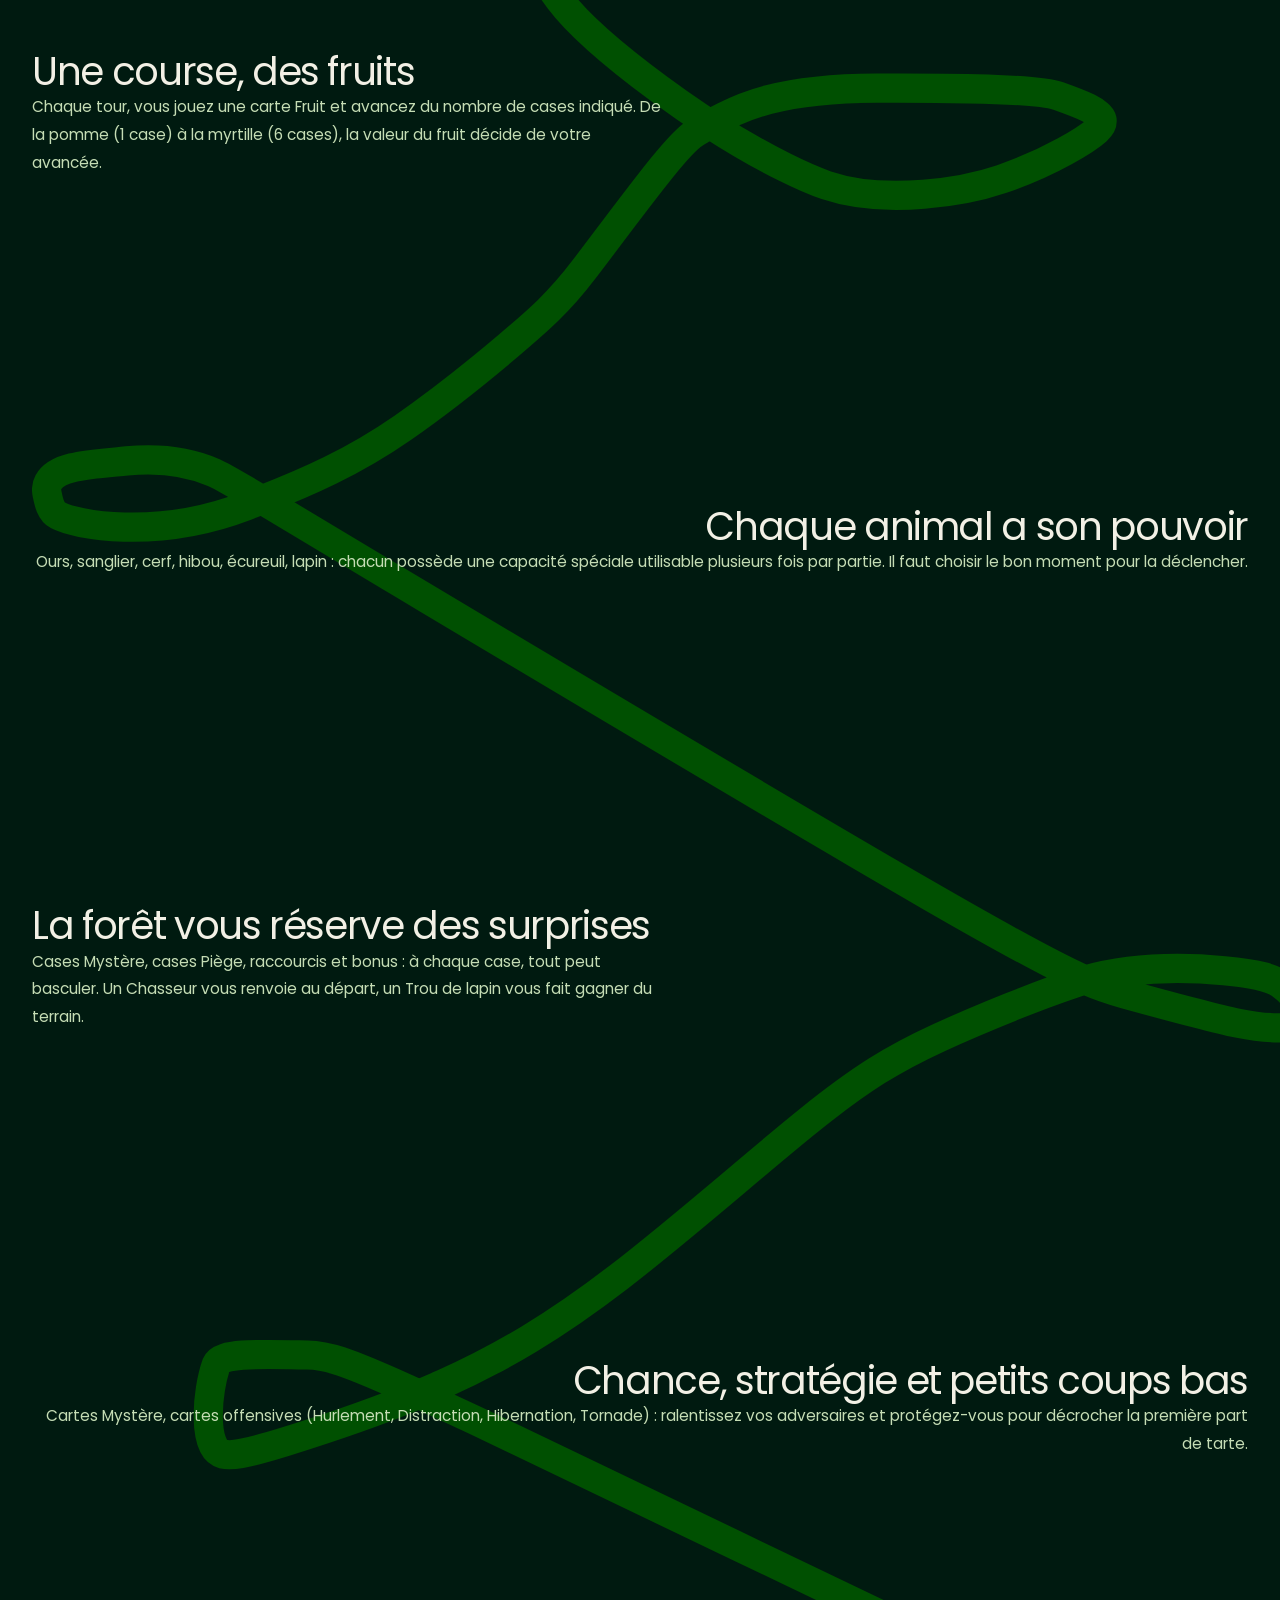
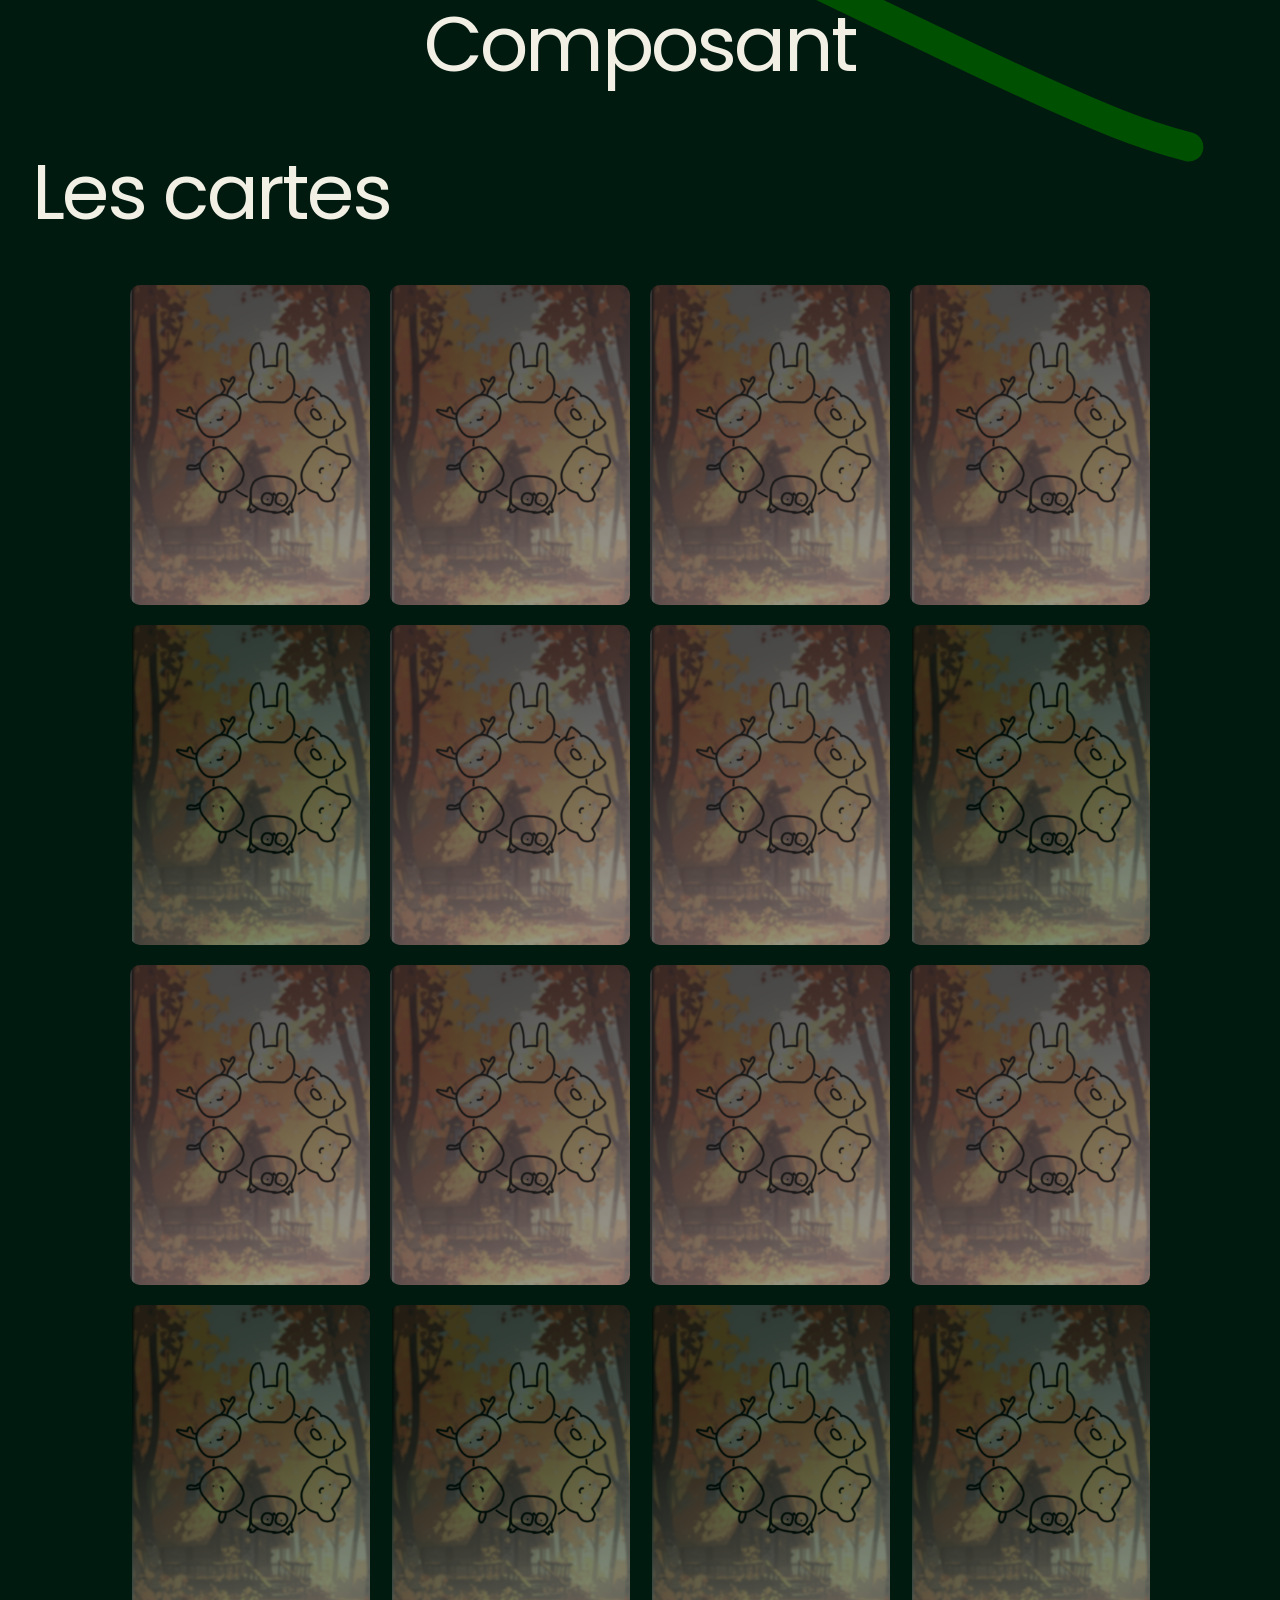
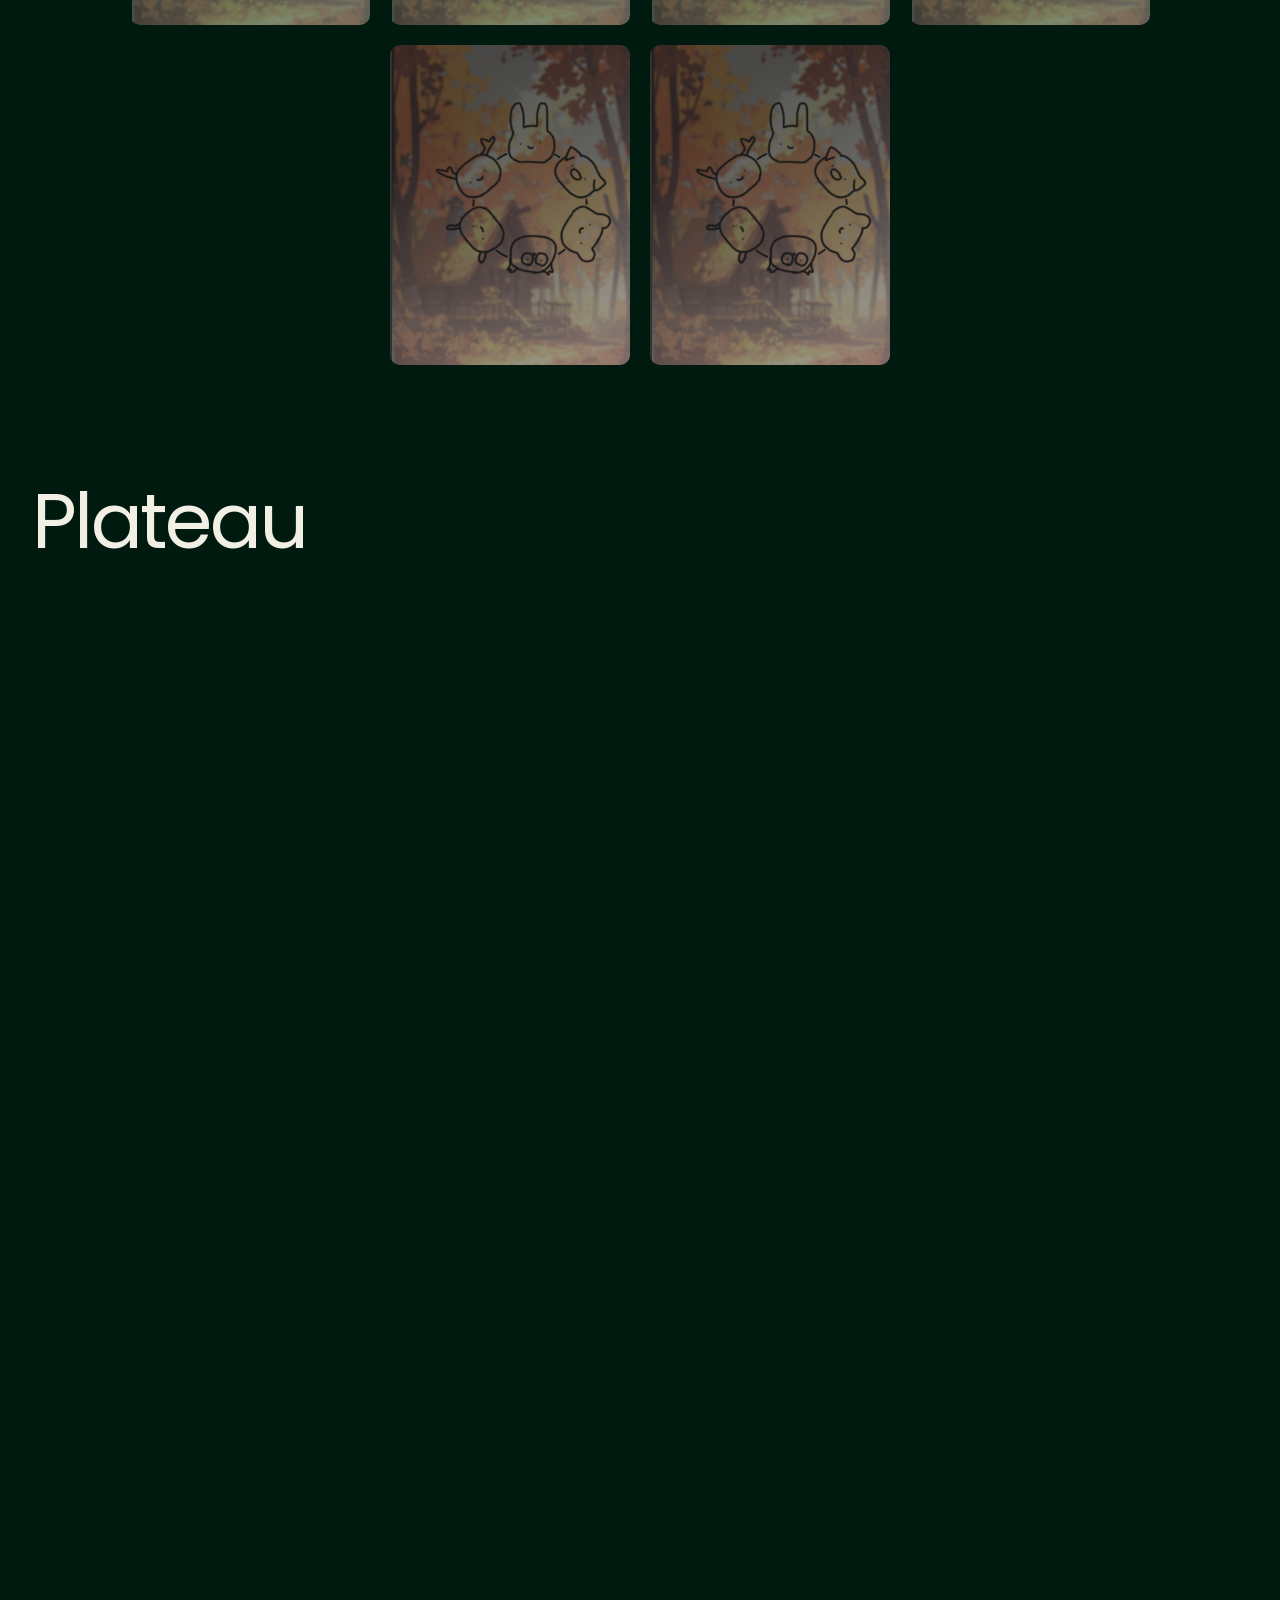
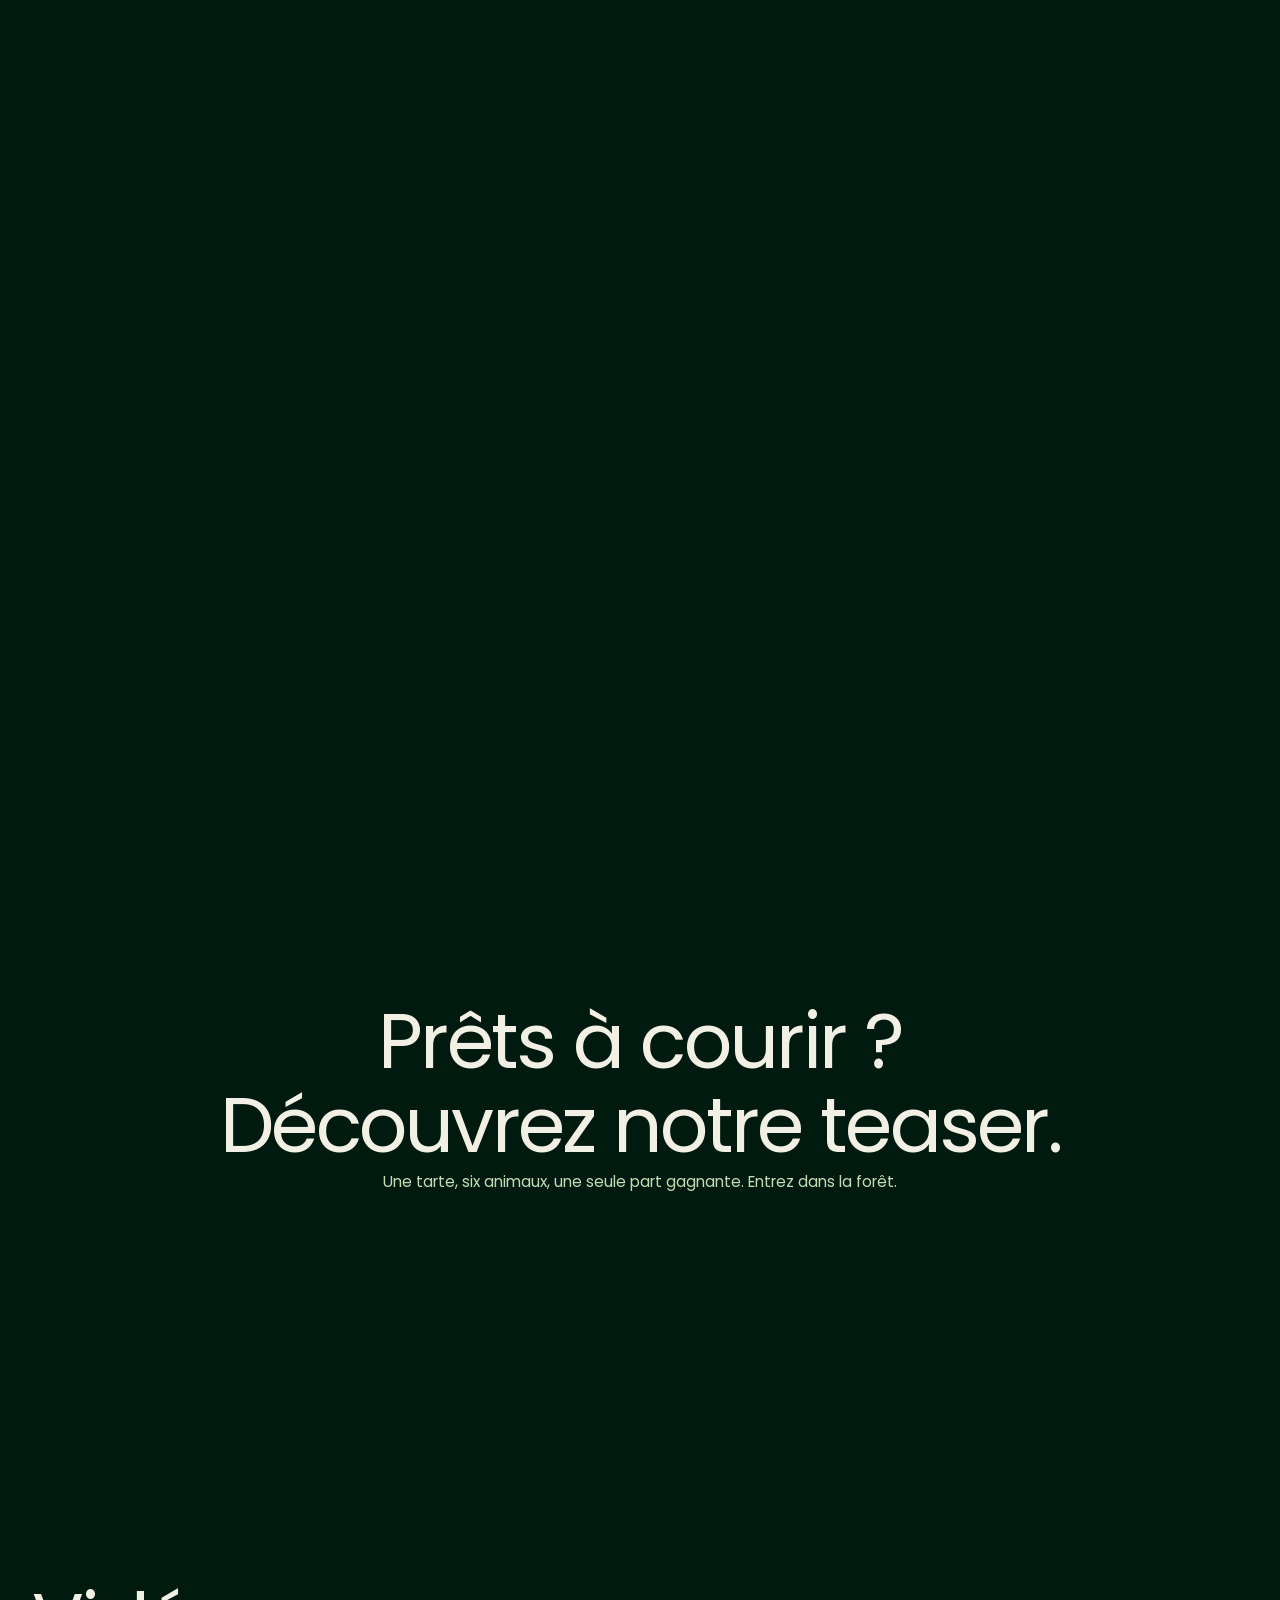
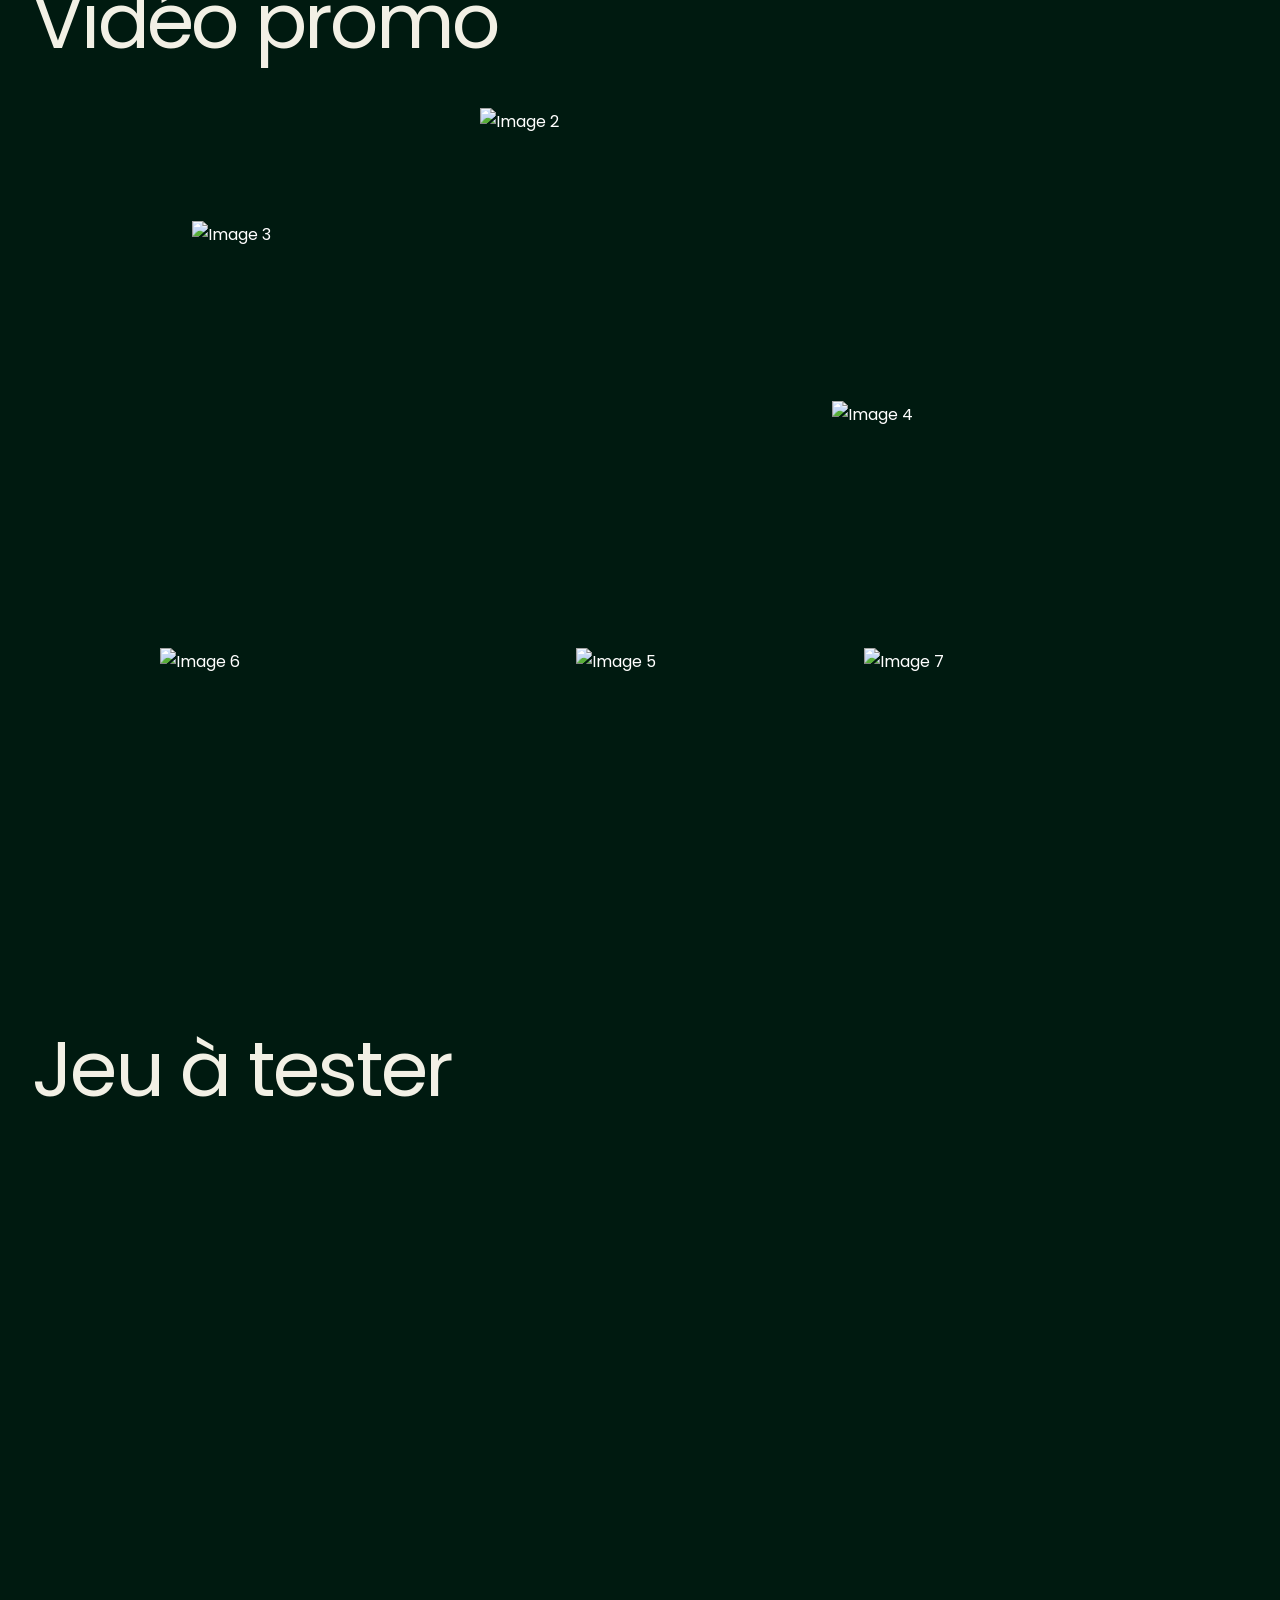
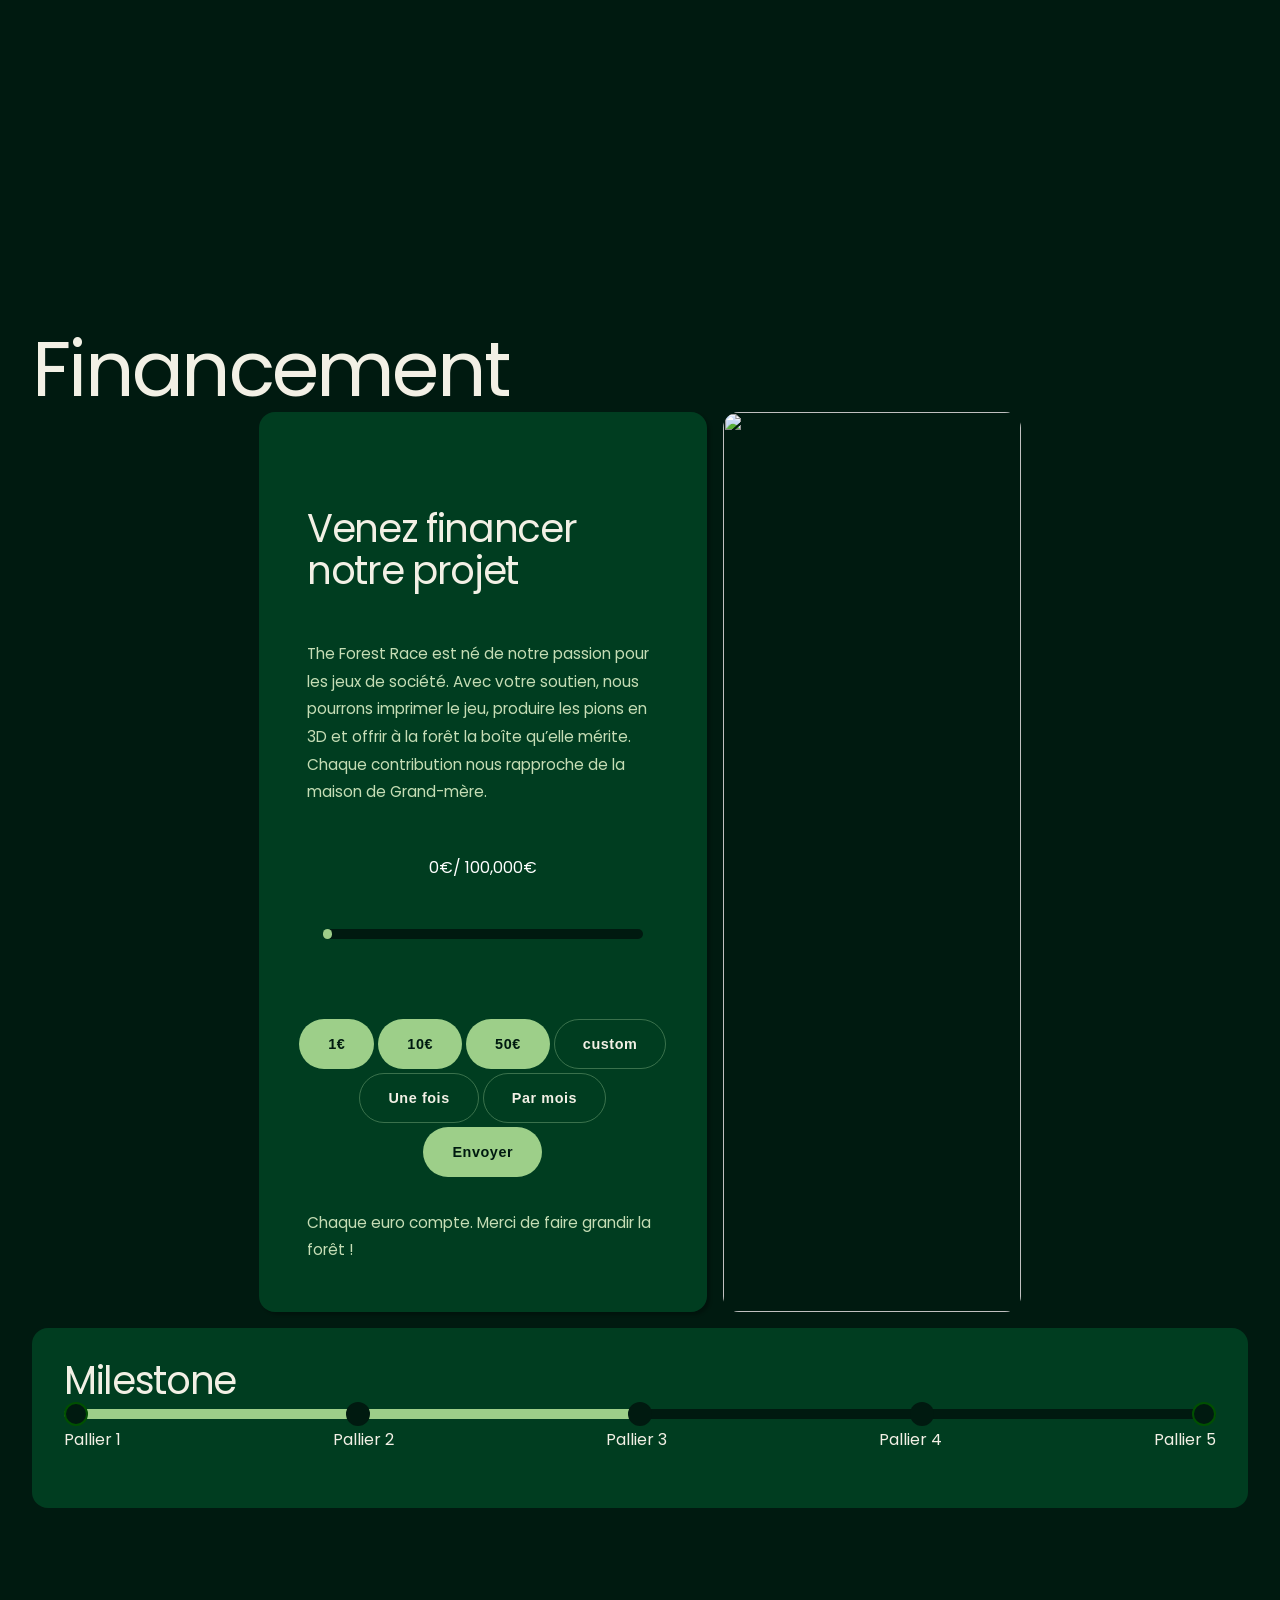
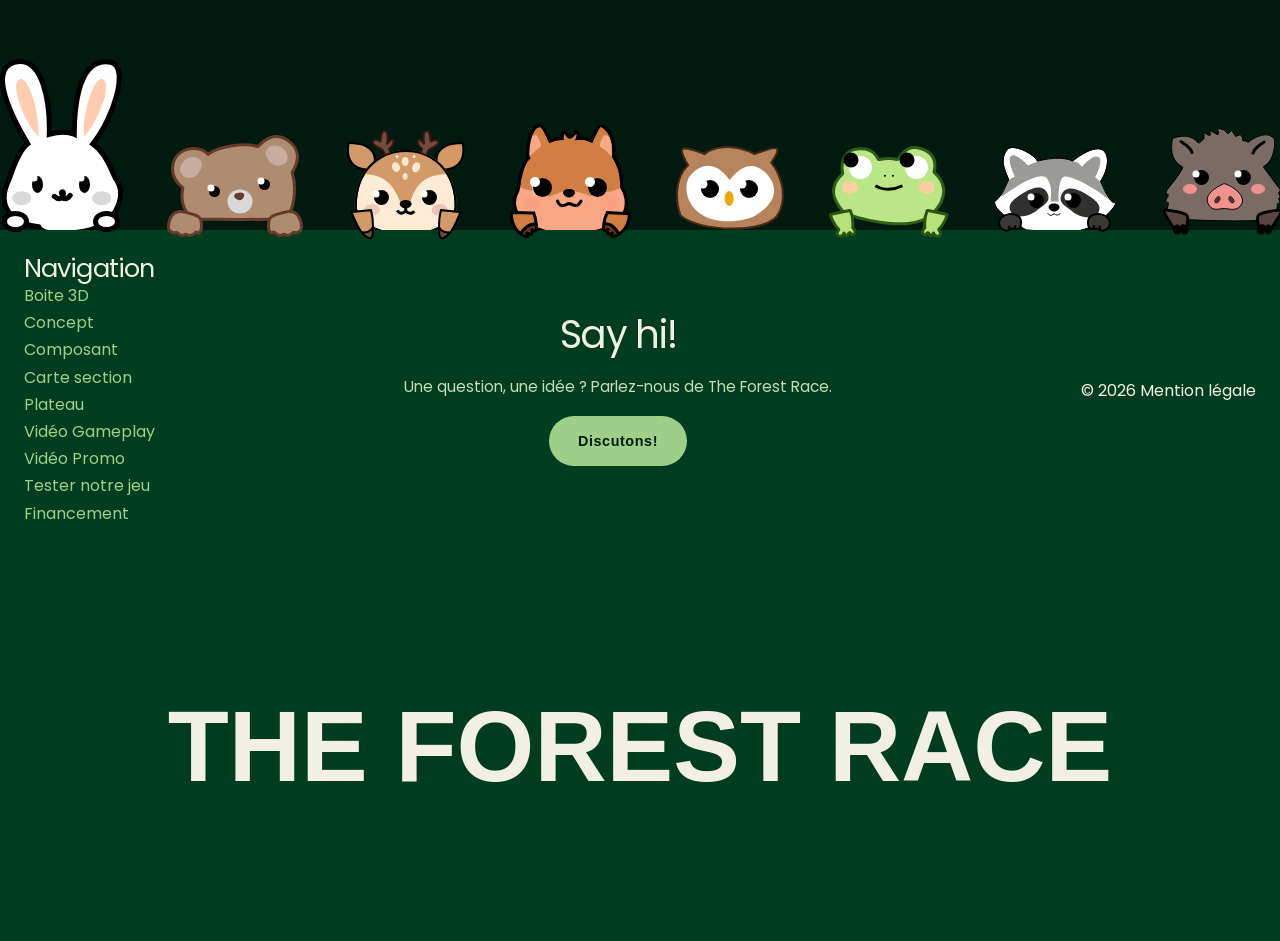
==== commit b602a879: "#" ====
--- a/index.html
+++ b/index.html
@@ -1,39 +1,1726 @@
-<!DOCTYPE html>
+<!doctype html>
 <html lang="en">
-<head>
-    <meta charset="UTF-8">
-    <meta name="viewport" content="width=device-width, initial-scale=1.0">
+  <head>
+    <meta charset="UTF-8" />
+    <meta name="viewport" content="width=device-width, initial-scale=1.0" />
     <title>The Forest Race</title>
+
     <link
       rel="preload"
       href="/Fifa_web/public/font/FWC26.otf"
       as="font"
       type="font/otf"
     />
-    <link rel="stylesheet" href="style.css" >
-    <link rel="icon" href="logo.svg">
-</head>
-<body>
-    <header class="herobanner">
-        <nav id="navigation">
-            
-            <li>Accueil</li>
-            <li>Jeux</li>
-            <li></li>
-
-        </nav>
-        <div>
-            <h1>The Forest Race</h1>
-            <p>Lorem ipsum dolor sit amet consectetur adipisicing elit. Sapiente praesentium odio iure eligendi soluta commodi voluptates ipsa, non ipsum libero voluptatum ad placeat atque doloribus molestias deleniti sint reprehenderit maiores.</p>
-            <button>button1</button>
-        </div>
+    <link rel="stylesheet" href="style.css" />
+    <link rel="icon" href="logo.png" />
+    <script type="importmap">
+      {
+        "imports": {
+          "three": "https://cdn.jsdelivr.net/npm/three@0.180.0/build/three.module.js",
+          "three/addons/": "https://cdn.jsdelivr.net/npm/three@0.180.0/examples/jsm/"
+        }
+      }
+    </script>
+  </head>
+  <body>
+    <header class="hide">
+      <nav>
+        <img src="/public/img/logo.svg" alt="The Forest Race" class="logo" />
+        <ul>
+          <li>
+            <a href="#">Accueil</a>
+          </li>
+          <li>
+            <a href="#concept">Concept</a>
+          </li>
+          <li>
+            <a href="#Gameplay_video">Vidéo gameplay</a>
+          </li>
+          <li>
+            <a href="#video_promo">Vidéo promotionnel</a>
+          </li>
+          <li>
+            <a href="#financement">Financement</a>
+          </li>
+
+          <li class="hamburger">
+            <a href="#">
+              <div class="bar"></div>
+            </a>
+          </li>
+        </ul>
+      </nav>
     </header>
     <main>
-        <section id="video_promo"></section>
-        <section id="boite_3D"></section>
-        <section id="video_gameplay"></section>
-        <section id="donation_goal"></section>
+      <section class="herobanner">
+        <div class="vignette hide"></div>
+        <img
+          src="/public/img/background.png"
+          alt=""
+          class="parallax bg-img"
+          data-speedx="0.3"
+          data-speedy="0.38"
+          data-speedz="0"
+          data-rotation="0"
+          data-distance="-100"
+        />
+        <img
+          src="/public/img/fog_7.png"
+          alt=""
+          class="parallax fog-7"
+          data-speedx="0.27"
+          data-speedy="0.32"
+          data-speedz="0"
+          data-rotation="0"
+          data-distance="850"
+        />
+        <img
+          src="/public/img/mountain_10.png"
+          alt=""
+          class="parallax mountain-10"
+          data-speedx="0.195"
+          data-speedy="0.305"
+          data-speedz="0"
+          data-rotation="0"
+          data-distance="1100"
+        />
+        <img
+          src="/public/img/fog_6.png"
+          alt=""
+          class="parallax fog-6"
+          data-speedx="0.25"
+          data-speedy="0.28"
+          data-speedz="0"
+          data-rotation="0"
+          data-distance="1400"
+        />
+        <img
+          src="/public/img/mountain_9.png"
+          alt=""
+          class="parallax mountain-9"
+          data-speedx="0.125"
+          data-speedy="0.155"
+          data-speedz="0.15"
+          data-rotation="0.02"
+          data-distance="1700"
+        />
+        <img
+          src="/public/img/mountain_8.png"
+          alt=""
+          class="parallax mountain-8"
+          data-speedx="0.1"
+          data-speedy="0.11"
+          data-speedz="0"
+          data-rotation="0.02"
+          data-distance="1800"
+        />
+        <img
+          src="/public/img/fog_5.png"
+          alt=""
+          class="parallax fog-5"
+          data-speedx="0.16"
+          data-speedy="0.105"
+          data-speedz="0"
+          data-rotation="0"
+          data-distance="1900"
+        />
+        <img
+          src="/public/img/mountain_7.png"
+          alt=""
+          class="parallax mountain-7"
+          data-speedx="0.1"
+          data-speedy="0.1"
+          data-speedz="0"
+          data-rotation="0.09"
+          data-distance="2000"
+        />
+        <div
+          class="text parallax"
+          data-speedx="0.07"
+          data-speedy="0.07"
+          data-speedz="0"
+          data-rotation="0.11"
+          data-distance="0"
+        >
+          <h2>The</h2>
+          <h1>Forest race</h1>
+        </div>
+        <img
+          src="/public/img/mountain_6.png"
+          alt=""
+          class="parallax mountain-6"
+          data-speedx="0.065"
+          data-speedy="0.05"
+          data-speedz="0.05"
+          data-rotation="0.12"
+          data-distance="2300"
+        />
+        <img
+          src="/public/img/fog_4.png"
+          alt=""
+          class="parallax fog-4"
+          data-speedx="0.165"
+          data-speedy="0.03"
+          data-speedz="0"
+          data-rotation="0"
+          data-distance="2400"
+        />
+        <img
+          src="/public/img/mountain_5.png"
+          alt=""
+          class="parallax mountain-5"
+          data-speedx="0.08"
+          data-speedy="0.018"
+          data-speedz="0.13"
+          data-rotation="0.1"
+          data-distance="2550"
+        />
+        <img
+          src="/public/img/fog_3.png"
+          alt=""
+          class="parallax fog-3"
+          data-speedx="0.11"
+          data-speedy="0.018"
+          data-speedz="0"
+          data-rotation="0"
+          data-distance="2800"
+        />
+        <img
+          src="/public/img/mountain_4.png"
+          alt=""
+          class="parallax mountain-4"
+          data-speedx="0.059"
+          data-speedy="0.024"
+          data-speedz="0"
+          data-rotation="0"
+          data-distance="3200"
+        />
+        <img
+          src="/public/img/mountain_3.png"
+          alt=""
+          class="parallax mountain-3"
+          data-speedx="0.04"
+          data-speedy="0.018"
+          data-speedz="0.32"
+          data-rotation="0"
+          data-distance="3400"
+        />
+        <img
+          src="/public/img/fog_2.png"
+          alt=""
+          class="parallax fog-2"
+          data-speedx="0.15"
+          data-speedy="0.0115"
+          data-speedz="0"
+          data-rotation="0"
+          data-distance="3600"
+        />
+        <img
+          src="/public/img/mountain_2.png"
+          alt=""
+          class="parallax mountain-2"
+          data-speedx="0.0235"
+          data-speedy="0.013"
+          data-speedz="0.42"
+          data-rotation="0.15"
+          data-distance="3800"
+        />
+        <img
+          src="/public/img/mountain_1.png"
+          alt=""
+          class="parallax mountain-1"
+          data-speedx="0.027"
+          data-speedy="0.018"
+          data-speedz="0.53"
+          data-rotation="0.2"
+          data-distance="4000"
+        />
+        <img src="/public/img/sun_rays.png" alt="" class="sun-rays hide" />
+        <img
+          src="/public/img/black_shadow.png"
+          alt=""
+          class="black-shadow hide"
+        />
+        <img
+          src="/public/img/fog_1.png"
+          alt=""
+          class="parallax fog-1"
+          data-speedx="0.12"
+          data-speedy="0.01"
+          data-speedz="0"
+          data-rotation="0"
+          data-distance="4200"
+        />
+      </section>
+      <section class="introduction">
+        <div class="text-reveal">
+          <h2 class="reveal-text" id="Intro_titre">
+            Bienvenue dans l'univers de The Forest Race
+          </h2>
+          <p class="reveal-text" id="Content_intro">
+            Grand-mère prépare sa célèbre tarte de la forêt ! Pendant ce temps,
+            les animaux se trouvent de l'autre côté de la forêt et n'ont qu'une
+            idée en tête : arriver en premier chez grand-mère pour déguster la
+            première part de tarte Sur leur chemin, ils devront faire face au
+            Loup, au Renard, aux chasseurs et aux différents pièges de la forêt.
+            Le premier joueur à atteindre la maison de Grand- mère a remporté la
+            partie.
+          </p>
+        </div>
+      </section>
+      <section class="boite_3D" id="boite_3D">
+        <h2>Boîte du jeu</h2>
+        <div class="scanner">
+          <div class="scan-container">
+            <div class="scan-info left">
+              <span class="reveal-text">01 — THE GAME</span>
+              <h3 class="reveal-text">L'aventure prend vie.</h3>
+              <p class="reveal-text">
+                The Forest Race, un jeu de course de 2 à 6 joueurs pour environ 20 minutes de partie, à jouer en famille ou entre amis.
+              </p>
+            </div>
+
+            <div class="scan-info left">
+              <span class="reveal-text">02 — THE RACE</span>
+              <h3 class="reveal-text">À chacun son chemin.</h3>
+              <p class="reveal-text">
+                Choisissez votre animal, avancez sur le plateau de 100 cases et méfiez-vous des pièges. Chaque animal a son pouvoir spécial : saurez-vous l’utiliser au bon moment ?
+              </p>
+            </div>
+
+            <div class="scan-info left">
+              <span>03 — THE FINISH</span>
+              <h3>La première part revient au plus rapide.</h3>
+              <p>
+                Soyez le premier à atteindre la maison de Grand-mère et remportez la partie !
+              </p>
+            </div>
+          </div>
+          <div class="model"></div>
+        </div>
+      </section>
+      <section class="concept_jeu" id="concept">
+        <h2>Concept du jeu</h2>
+        <div class="svg_line">
+     <svg width="100%" height="100%" viewBox="0 0 657 963" fill="none" xmlns="http://www.w3.org/2000/svg" preserveAspectRatio="none" class="squiggle">
+<path d="M240.924 7.50014C241.054 10.3752 244.48 23.1722 270.639 58.2148C281.311 72.5112 300.54 88.3391 321.813 104.067C331.104 110.936 339.864 116.968 347.997 122.24M347.997 122.24C378.078 141.74 399.582 150.857 407.69 153.596C438.683 164.067 479.878 156.491 497.414 150.497C523.88 141.452 542.071 129.47 546.538 125.418C548.555 123.589 549.521 121.668 549.186 119.883C548.429 115.836 538.717 112.099 526.789 107.845C517.309 104.464 484.049 103.525 433.519 103.718C384.018 103.907 363.472 113.21 347.997 122.24ZM347.997 122.24C345.37 123.773 342.889 125.298 340.437 126.769C331.505 132.128 312.359 158.52 283.233 196.945C270.584 213.632 259.998 222.832 244.231 236.181C228.464 249.53 207.258 266.294 190.16 278.168C164.661 295.876 140.603 306.244 118.001 315.068M118.001 315.068C115.343 316.106 112.704 317.122 110.085 318.127C63.2676 336.091 21.7562 327.654 13.2727 323.007C9.4343 320.904 8.54259 315.918 7.72835 311.933C7.31616 309.915 7.41364 307.82 8.39675 306.052C13.0706 297.646 27.8445 297.094 48.6642 295.092C67.088 293.32 81.9507 296.149 93.2855 301.08C97.5104 302.918 102.662 305.874 118.001 315.068ZM118.001 315.068C130.826 322.754 150.772 334.802 183.251 354.202C254.577 396.808 385.777 475.17 459.353 517.634C504.709 543.81 526.658 555.443 540.616 561.559M540.616 561.559C549.302 565.365 554.894 567.035 561.106 568.744C620.11 584.975 629.337 586.723 643.224 585.986C646.377 585.818 647.579 582.648 648.444 580.365L648.475 580.285C649.342 577.998 649.637 575.767 649.246 573.743C648.476 569.763 644.96 566.75 641.167 563.876C636.842 560.599 629.314 558.394 611.9 556.775C582.319 554.026 559.389 556.306 540.616 561.559ZM540.616 561.559C538.417 562.175 536.274 562.831 534.184 563.525C517.608 569.03 488.481 580.566 465.3 591.233C442.118 601.899 425.913 611.774 398.762 633.573C371.612 655.372 334.007 688.797 301.159 714.015C268.311 739.233 241.359 755.231 211.306 768.701C207.115 770.579 202.879 772.399 198.642 774.156M198.642 774.156C172.5 784.996 146.32 793.433 130.31 798.411C107.927 805.37 101.806 805.808 98.0108 804.827C87.3257 802.065 89.6528 772.495 94.7043 758.703C96.8523 752.839 116.495 753.57 141.29 754.008C150.793 754.176 158.594 755.876 198.642 774.156ZM198.642 774.156C206.721 777.843 216.112 782.205 227.094 787.365C292.515 818.106 414.099 877.675 484.805 910.939C555.51 944.202 571.654 949.356 593.737 955.19" stroke-width="15" stroke-linecap="round" stroke-linejoin="round" stroke="#005001"/>
+</svg>
+
+
+
+
+
+        </div>
+        <div class="concept-grid">
+        <div class="content_concept">
+          <h3 class="reveal-text">Une course, des fruits</h3>
+          <p class="reveal-text">
+          Chaque tour, vous jouez une carte Fruit et avancez du nombre de cases indiqué. De la pomme (1 case) à la myrtille (6 cases), la valeur du fruit décide de votre avancée.
+          </p>
+        </div>
+        <div class="content_concept left">
+          <h3 class="reveal-text">Chaque animal a son pouvoir</h3>
+          <p class="reveal-text">
+            Ours, sanglier, cerf, hibou, écureuil, lapin : chacun possède une capacité spéciale utilisable plusieurs fois par partie. Il faut choisir le bon moment pour la déclencher.
+          </p>
+        </div>
+        <div class="content_concept ">
+          <h3 class="reveal-text">La forêt vous réserve des surprises</h3>
+          <p class="reveal-text">
+           Cases Mystère, cases Piège, raccourcis et bonus : à chaque case, tout peut basculer. Un Chasseur vous renvoie au départ, un Trou de lapin vous fait gagner du terrain.
+          </p>
+        </div>
+        <div class="content_concept left">
+          <h3 class="reveal-text">Chance, stratégie et petits coups bas</h3>
+          <p class="reveal-text">
+            Cartes Mystère, cartes offensives (Hurlement, Distraction, Hibernation, Tornade) : ralentissez vos adversaires et protégez-vous pour décrocher la première part de tarte.
+          </p>
+        </div>
+      </div>
+      </section>
+      <section class="composant" id="composant">
+        <h2>Composant</h2>
+        <div class="composant_content">
+          <div class="model"></div>
+          <div class="pion-info">
+  <span class="pion-number">01 — THE DEER</span>
+  <h3 class="pion-title">Le cerf</h3>
+  <p class="pion-description">Le roi de la forêt.</p>
+</div>
+        </div>
+      </section>
+      <section class="cardsection" id="carte_section">
+  <h2>Les cartes</h2>
+
+  <div class="container">
+
+    <!-- BONUS -->
+    <div class="card-wrap">
+      <div class="card">
+        <div class="card-bg">
+          <img src="public/img/carte_dos.png" class="img-card-bg" data-space="0.8" />
+        </div>
+      </div>
+      <div class="card-back">
+        <div class="card-bg">
+          <img src="public/img/fond.png" class="img-card-bg" data-space="0.8" />
+          <img src="public/img/coup_de_pouce.png" class="img-card-bg" data-space="0.3" />
+        </div>
+        <div class="card-info">
+          <div name="header">
+            <h1 slot="header">Coup de pouce</h1>
+          </div>
+          <div name="content">
+            <p slot="content">Avance de 3 cases et prends une longueur d'avance sur tes adversaires !</p>
+          </div>
+        </div>
+      </div>
+    </div>
+
+    <div class="card-wrap">
+      <div class="card">
+        <div class="card-bg">
+          <img src="public/img/carte_dos.png" class="img-card-bg" data-space="0.8" />
+        </div>
+      </div>
+      <div class="card-back">
+        <div class="card-bg">
+          <img src="public/img/fond.png" class="img-card-bg" data-space="0.8" />
+          <img src="public/img/recolte.png" class="img-card-bg" data-space="0.3" />
+        </div>
+        <div class="card-info">
+          <div name="header">
+            <h1 slot="header">Récolte abondante</h1>
+          </div>
+          <div name="content">
+            <p slot="content">Ajoute 1 fruit à ta récolte et prépare-toi pour la suite de l'aventure !</p>
+          </div>
+        </div>
+      </div>
+    </div>
+
+    <div class="card-wrap">
+      <div class="card">
+        <div class="card-bg">
+          <img src="public/img/carte_dos.png" class="img-card-bg" data-space="0.8" />
+        </div>
+      </div>
+      <div class="card-back">
+        <div class="card-bg">
+          <img src="public/img/fond.png" class="img-card-bg" data-space="0.8" />
+          <img src="public/img/miel.png" class="img-card-bg" data-space="0.3" />
+        </div>
+        <div class="card-info">
+          <div name="header">
+            <h1 slot="header">Pot de miel</h1>
+          </div>
+          <div name="content">
+            <p slot="content">Protège-toi du prochain malus grâce à ton précieux pot de miel !</p>
+          </div>
+        </div>
+      </div>
+    </div>
+
+    <div class="card-wrap">
+      <div class="card">
+        <div class="card-bg">
+          <img src="public/img/carte_dos.png" class="img-card-bg" data-space="0.8" />
+        </div>
+      </div>
+      <div class="card-back">
+        <div class="card-bg">
+          <img src="public/img/fond.png" class="img-card-bg" data-space="0.8" />
+          <img src="public/img/renard.png" class="img-card-bg" data-space="0.3" />
+        </div>
+        <div class="card-info">
+          <div name="header">
+            <h1 slot="header">Renard</h1>
+          </div>
+          <div name="content">
+            <p slot="content">Un petit voleur rôde dans la forêt… Prends une carte à un joueur de ton choix !</p>
+          </div>
+        </div>
+      </div>
+    </div>
+
+    <!-- MALUS -->
+    <div class="card-wrap">
+      <div class="card">
+        <div class="card-bg">
+          <img src="public/img/carte_dos.png" class="img-card-bg" data-space="0.8" />
+        </div>
+      </div>
+      <div class="card-back">
+        <div class="card-bg">
+          <img src="public/img/fond.png" class="img-card-bg" data-space="0.8" />
+          <img src="public/img/jour_malchance.png" class="img-card-bg" data-space="0.3" />
+        </div>
+        <div class="card-info">
+          <div name="header">
+            <h1 slot="header">Jour de malchance</h1>
+          </div>
+          <div name="content">
+            <p slot="content">La chance n'est pas de ton côté aujourd'hui… Découvre le malus qui t'attend !</p>
+          </div>
+        </div>
+      </div>
+    </div>
+
+    <div class="card-wrap">
+      <div class="card">
+        <div class="card-bg">
+          <img src="public/img/carte_dos.png" class="img-card-bg" data-space="0.8" />
+        </div>
+      </div>
+      <div class="card-back">
+        <div class="card-bg">
+          <img src="public/img/fond.png" class="img-card-bg" data-space="0.8" />
+          <img src="public/img/terrain.png" class="img-card-bg" data-space="0.3" />
+        </div>
+        <div class="card-info">
+          <div name="header">
+            <h1 slot="header">Terrain accidenté</h1>
+          </div>
+          <div name="content">
+            <p slot="content">Le chemin devient difficile… Attention où tu mets les pattes !</p>
+          </div>
+        </div>
+      </div>
+    </div>
+
+    <div class="card-wrap">
+      <div class="card">
+        <div class="card-bg">
+          <img src="public/img/carte_dos.png" class="img-card-bg" data-space="0.8" />
+        </div>
+      </div>
+      <div class="card-back">
+        <div class="card-bg">
+          <img src="public/img/fond.png" class="img-card-bg" data-space="0.8" />
+          <img src="public/img/putois.png" class="img-card-bg" data-space="0.3" />
+        </div>
+        <div class="card-info">
+          <div name="header">
+            <h1 slot="header">Putois</h1>
+          </div>
+          <div name="content">
+            <p slot="content">Une mauvaise rencontre ! Recule de 3 cases pour échapper à son odeur.</p>
+          </div>
+        </div>
+      </div>
+    </div>
+
+    <div class="card-wrap">
+      <div class="card">
+        <div class="card-bg">
+          <img src="public/img/carte_dos.png" class="img-card-bg" data-space="0.8" />
+        </div>
+      </div>
+      <div class="card-back">
+        <div class="card-bg">
+          <img src="public/img/fond.png" class="img-card-bg" data-space="0.8" />
+          <img src="public/img/loup.png" class="img-card-bg" data-space="0.3" />
+        </div>
+        <div class="card-info">
+          <div name="header">
+            <h1 slot="header">Loup</h1>
+          </div>
+          <div name="content">
+            <p slot="content">Le loup surgit ! Perds tous tes fruits et recule de 3 cases.</p>
+          </div>
+        </div>
+      </div>
+    </div>
+
+    <!-- OFFENSIVES -->
+    <div class="card-wrap">
+      <div class="card">
+        <div class="card-bg">
+          <img src="public/img/carte_dos.png" class="img-card-bg" data-space="0.8" />
+        </div>
+      </div>
+      <div class="card-back">
+        <div class="card-bg">
+          <img src="public/img/fond.png" class="img-card-bg" data-space="0.8" />
+          <img src="public/img/hurlement.png" class="img-card-bg" data-space="0.3" />
+        </div>
+        <div class="card-info">
+          <div name="header">
+            <h1 slot="header">Hurlement</h1>
+          </div>
+          <div name="content">
+            <p slot="content">Fais entendre ta voix dans la forêt et tente de déstabiliser tes adversaires !</p>
+          </div>
+        </div>
+      </div>
+    </div>
+
+    <div class="card-wrap">
+      <div class="card">
+        <div class="card-bg">
+          <img src="public/img/carte_dos.png" class="img-card-bg" data-space="0.8" />
+        </div>
+      </div>
+      <div class="card-back">
+        <div class="card-bg">
+          <img src="public/img/fond.png" class="img-card-bg" data-space="0.8" />
+          <img src="public/img/distraction.png" class="img-card-bg" data-space="0.3" />
+        </div>
+        <div class="card-info">
+          <div name="header">
+            <h1 slot="header">Distraction</h1>
+          </div>
+          <div name="content">
+            <p slot="content">Détourne l'attention de tes adversaires et profite de la confusion !</p>
+          </div>
+        </div>
+      </div>
+    </div>
+
+    <div class="card-wrap">
+      <div class="card">
+        <div class="card-bg">
+          <img src="public/img/carte_dos.png" class="img-card-bg" data-space="0.8" />
+        </div>
+      </div>
+      <div class="card-back">
+        <div class="card-bg">
+          <img src="public/img/fond.png" class="img-card-bg" data-space="0.8" />
+          <img src="public/img/hibernation.png" class="img-card-bg" data-space="0.3" />
+        </div>
+        <div class="card-info">
+          <div name="header">
+            <h1 slot="header">Hibernation</h1>
+          </div>
+          <div name="content">
+            <p slot="content">Prends le temps de souffler… Mais attention, la course continue !</p>
+          </div>
+        </div>
+      </div>
+    </div>
+
+    <div class="card-wrap">
+      <div class="card">
+        <div class="card-bg">
+          <img src="public/img/carte_dos.png" class="img-card-bg" data-space="0.8" />
+        </div>
+      </div>
+      <div class="card-back">
+        <div class="card-bg">
+          <img src="public/img/fond.png" class="img-card-bg" data-space="0.8" />
+          <img src="public/img/tornade.png" class="img-card-bg" data-space="0.3" />
+        </div>
+        <div class="card-info">
+          <div name="header">
+            <h1 slot="header">Tornade</h1>
+          </div>
+          <div name="content">
+            <p slot="content">Déchaîne une tornade et fais reculer l'adversaire de ton choix de 6 cases !</p>
+          </div>
+        </div>
+      </div>
+    </div>
+
+    <!-- FRUITS -->
+    <div class="card-wrap">
+      <div class="card">
+        <div class="card-bg">
+          <img src="public/img/carte_dos.png" class="img-card-bg" data-space="0.8" />
+        </div>
+      </div>
+      <div class="card-back">
+        <div class="card-bg">
+          <img src="public/img/fond.png" class="img-card-bg" data-space="0.8" />
+          <img src="public/img/pomme.png" class="img-card-bg" data-space="0.3" />
+        </div>
+        <div class="card-info">
+          <div name="header">
+            <h1 slot="header">Pomme</h1>
+          </div>
+          <div name="content">
+            <p slot="content">1 case. Une petite récolte pour commencer ton aventure.</p>
+          </div>
+        </div>
+      </div>
+    </div>
+
+    <div class="card-wrap">
+      <div class="card">
+        <div class="card-bg">
+          <img src="public/img/carte_dos.png" class="img-card-bg" data-space="0.8" />
+        </div>
+      </div>
+      <div class="card-back">
+        <div class="card-bg">
+          <img src="public/img/fond.png" class="img-card-bg" data-space="0.8" />
+          <img src="public/img/poire.png" class="img-card-bg" data-space="0.3" />
+        </div>
+        <div class="card-info">
+          <div name="header">
+            <h1 slot="header">Poire</h1>
+          </div>
+          <div name="content">
+            <p slot="content">2 cases. Une récolte un peu plus généreuse !</p>
+          </div>
+        </div>
+      </div>
+    </div>
+
+    <div class="card-wrap">
+      <div class="card">
+        <div class="card-bg">
+          <img src="public/img/carte_dos.png" class="img-card-bg" data-space="0.8" />
+        </div>
+      </div>
+      <div class="card-back">
+        <div class="card-bg">
+          <img src="public/img/fond.png" class="img-card-bg" data-space="0.8" />
+          <img src="public/img/fraise.png" class="img-card-bg" data-space="0.3" />
+        </div>
+        <div class="card-info">
+          <div name="header">
+            <h1 slot="header">Fraise</h1>
+          </div>
+          <div name="content">
+            <p slot="content">3 cases. Un fruit savoureux qui te fait avancer !</p>
+          </div>
+        </div>
+      </div>
+    </div>
+
+    <div class="card-wrap">
+      <div class="card">
+        <div class="card-bg">
+          <img src="public/img/carte_dos.png" class="img-card-bg" data-space="0.8" />
+        </div>
+      </div>
+      <div class="card-back">
+        <div class="card-bg">
+          <img src="public/img/fond.png" class="img-card-bg" data-space="0.8" />
+          <img src="public/img/marron.png" class="img-card-bg" data-space="0.3" />
+        </div>
+        <div class="card-info">
+          <div name="header">
+            <h1 slot="header">Marron</h1>
+          </div>
+          <div name="content">
+            <p slot="content">4 cases. Une belle trouvaille au détour du chemin.</p>
+          </div>
+        </div>
+      </div>
+    </div>
+
+    <div class="card-wrap">
+      <div class="card">
+        <div class="card-bg">
+          <img src="public/img/carte_dos.png" class="img-card-bg" data-space="0.8" />
+        </div>
+      </div>
+      <div class="card-back">
+        <div class="card-bg">
+          <img src="public/img/fond.png" class="img-card-bg" data-space="0.8" />
+          <img src="public/img/mure.png" class="img-card-bg" data-space="0.3" />
+        </div>
+        <div class="card-info">
+          <div name="header">
+            <h1 slot="header">Mûre</h1>
+          </div>
+          <div name="content">
+            <p slot="content">5 cases. Une récolte rare qui te rapproche de l'arrivée !</p>
+          </div>
+        </div>
+      </div>
+    </div>
+
+    <div class="card-wrap">
+      <div class="card">
+        <div class="card-bg">
+          <img src="public/img/carte_dos.png" class="img-card-bg" data-space="0.8" />
+        </div>
+      </div>
+      <div class="card-back">
+        <div class="card-bg">
+          <img src="public/img/fond.png" class="img-card-bg" data-space="0.8" />
+          <img src="public/img/myrtille.png" class="img-card-bg" data-space="0.3" />
+        </div>
+        <div class="card-info">
+          <div name="header">
+            <h1 slot="header">Myrtille</h1>
+          </div>
+          <div name="content">
+            <p slot="content">6 cases. Le fruit le plus rare de la forêt… et le plus précieux !</p>
+          </div>
+        </div>
+      </div>
+    </div>
+
+  </div>
+</section>
+      <section class="Plateau" id="plateau">
+        <h2>Plateau</h2>
+      </section>
+      <section class="Gameplay_video" id="Gameplay_video">
+        <div class="video_gameplay">
+          <div class="stickyMask">
+            <video aria-label="Vidéo gameplay du jeu" autoplay loop>
+              <source
+                src="https://cdn.pixabay.com/video/2017/01/07/7118-198606833_large.mp4"
+                type="video/mp4"
+                
+              />
+              Votre navigateur ne prend pas en charge la lecture vidéo.
+            </video>
+          </div>
+        </div>
+      </section>
+      <section class="transition">
+        <h2>Prêts à courir ? Découvrez notre teaser.</h2>
+<p>Une tarte, six animaux, une seule part gagnante. Entrez dans la forêt.</p>
+      </section>
+      <section class="video_promo" id="video_promo">
+        <h2>Vidéo promo</h2>
+        <div class="sticky">
+
+      <div class="el">
+        <div class="imageContainer">
+          <video aria-label="Vidéo gameplay du jeu" autoplay loop>
+              <source
+                src="https://cdn.pixabay.com/video/2022/09/27/132793-754897675_large.mp4"
+                type="video/mp4"
+                
+              />
+              Votre navigateur ne prend pas en charge la lecture vidéo.
+            </video>
+        </div>
+      </div>
+
+      <div class="el">
+        <div class="imageContainer">
+          <img src="https://images.unsplash.com/photo-1448375240586-882707db888b?q=80&w=2070&auto=format&fit=crop&ixlib=rb-4.1.0&ixid=NHwxMjA3fDA%3D" alt="Image 2">
+        </div>
+      </div>
+
+      <div class="el">
+        <div class="imageContainer">
+          <img src="https://images.unsplash.com/photo-1542273917363-3b1817f69a2d?q=80&w=2074&auto=format&fit=crop&ixlib=rb-4.1.0&ixid=NHwxMjA3fDA%3D" alt="Image 3">
+        </div>
+      </div>
+
+      <div class="el">
+        <div class="imageContainer">
+          <img src="https://images.unsplash.com/photo-1470115636492-6d2b56f9146d?q=80&w=2070&auto=format&fit=crop&ixlib=rb-4.1.0&ixid=NHwxMjA3fDA%3D" alt="Image 4">
+         
+        </div>
+      </div>
+
+      <div class="el">
+        <div class="imageContainer">
+          <img src="https://images.unsplash.com/photo-1426170042593-200f250dfdaf?q=80&w=2532&auto=format&fit=crop&ixlib=rb-4.1.0&ixid=NHwxMjA3fDA%3D" alt="Image 5">
+        </div>
+      </div>
+
+      <div class="el">
+        <div class="imageContainer">
+          <img src="https://images.unsplash.com/photo-1511884642898-4c92249e20b6?q=80&w=2070&auto=format&fit=crop&ixlib=rb-4.1.0&ixid=NHwxMjA3fDA%3D" alt="Image 6">
+        </div>
+      </div>
+
+      <div class="el">
+        <div class="imageContainer">
+          <img src="https://images.unsplash.com/photo-1758438919146-f3f59a6d2544?q=80&w=2071&auto=format&fit=crop&ixlib=rb-4.1.0&ixid=NHwxMjA3fDA%3D" alt="Image 7">
+        </div>
+      </div>
+
+    </div>
+      </section>
+      <section class="online_game" id="jeu_online">
+        <h2>Jeu à tester</h2>
+      </section>
+      <section class="financement" id="financement">
+        <h2>Financement</h2>
+        <div class="financement_grid">
+          <div class="grid-content">
+          <div class="partie_dg_left">
+            <div class="donation_goal">
+              <div class="header_goal">
+                <h3>Venez financer notre projet</h3>
+                <p>
+                  The Forest Race est né de notre passion pour les jeux de société. Avec votre soutien, nous pourrons imprimer le jeu, produire les pions en 3D et offrir à la forêt la boîte qu’elle mérite. Chaque contribution nous rapproche de la maison de Grand-mère.
+                </p>
+                <div class="price_goal">
+                <div class="actual_score"><span>0€</span></div>
+                <div class="goal">/ 100,000€</div></div>
+                <div class="line">
+                  <div class="progress-line"></div>
+                </div>
+              </div>
+              <div class="choice">
+                <div class="choice_price">
+                  <button class="button-primary">1€</button>
+                  <button class="button-primary">10€</button>
+                  <button class="button-primary">50€</button>
+                  <button class="button-secondary">custom</button>
+                </div>
+                <div class="recurrence">
+                  <button class="button-secondary">Une fois</button>
+                  <button class="button-secondary">Par mois</button>
+                </div>
+                <button class="button-primary">Envoyer</button>
+              </div>
+              <p>Chaque euro compte. Merci de faire grandir la forêt !</p>
+            </div>
+          </div>
+          <div class="partie_dg_right">
+            <div class="card_img_dg">
+              <img src="https://images.unsplash.com/photo-1506452305024-9d3f02d1c9b5?q=80&w=2070&auto=format&fit=crop&ixlib=rb-4.1.0&ixid=NHwxMjA3fDA%3D" alt="" />
+            </div>
+          </div>
+        </div>
+        <div class="grid-footer">
+          <div class="milestone">
+            <h3>Milestone</h3>
+            <div class="milestone_content">
+              <div class="line_milestone">
+                <div class="progress_line_milestone"></div>
+              </div>
+              <div class="steps">
+              <div class="start_milestone"></div>
+              <div class="step"></div>
+              <div class="step"></div>
+              <div class="step"></div>
+              <div class="end_milestone"></div></div>
+            </div>
+            <div class="milestone_text">
+              <div class="palier">Pallier 1</div>
+              <div class="palier">Pallier 2</div>
+              <div class="palier">Pallier 3</div>
+              <div class="palier">Pallier 4</div>
+              <div class="palier">Pallier 5</div>
+            </div>
+          </div>
+        </div>
+        </div>
+      </section>
     </main>
-    <footer id="footer"></footer>
-</body>
-</html>+ <footer id="footer">
+      <div class="footer_top">
+        <div class="animation_footer">
+          <div class="list_animaux">
+            <div class="lapin">
+              <div class="face">
+                <svg
+                  width="123"
+                  height="177"
+                  viewBox="0 0 123 177"
+                  fill="none"
+                  xmlns="http://www.w3.org/2000/svg"
+                >
+                  <path
+                    d="M8.25489 122.318C-6.54511 154.718 22.4215 166.151 38.7548 167.818C43.9215 178.318 84.9116 174.652 98.2548 167.818C118.755 157.318 126.255 134.318 115.755 119.818C112.49 115.309 107.255 94.3175 92.7548 84.8175C113.588 59.4842 129.755 7.3175 110.755 3.31752C74.6345 -4.28671 74.2548 62.3175 74.2548 75.3175C66.2548 71.8175 55.7548 73.4842 49.2548 75.3175C50.0882 47.9842 44.2548 -4.68248 14.2548 3.31752C-15.7452 11.3175 20.2548 72.3175 27.7548 84.8175C16.7548 93.3175 11.4524 115.318 8.25489 122.318Z"
+                    fill="white"
+                  />
+                  <path
+                    d="M54.2548 137.318C57.0882 138.651 57.2548 140.818 60.7548 139.318C61.5017 138.997 62.1958 138.166 62.696 137.201M62.696 137.201C63.6936 135.276 63.9199 132.818 62.2548 132.818C60.7924 132.818 61.52 135.213 62.696 137.201ZM62.696 137.201C63.5305 138.612 64.5908 139.818 65.2548 139.818C68.2548 139.818 69.2548 137.484 70.2548 136.318M38.7548 167.818C22.4215 166.151 -6.54511 154.718 8.25489 122.318C11.4524 115.318 16.7548 93.3175 27.7548 84.8175C20.2548 72.3175 -15.7452 11.3175 14.2548 3.31752C44.2548 -4.68248 50.0882 47.9842 49.2548 75.3175C55.7548 73.4842 66.2548 71.8175 74.2548 75.3175C74.2548 62.3175 74.6345 -4.28671 110.755 3.31752C129.755 7.3175 113.588 59.4842 92.7548 84.8175C107.255 94.3175 112.49 115.309 115.755 119.818C126.255 134.318 118.755 157.318 98.2548 167.818C84.9116 174.652 43.9215 178.318 38.7548 167.818Z"
+                    stroke-width="5"
+                    stroke-linecap="round"
+                    stroke="black"
+                  />
+                  <ellipse
+                    cx="21.7548"
+                    cy="139.318"
+                    rx="9.5"
+                    ry="7"
+                    fill="#D9D9D9"
+                  />
+                  <ellipse
+                    cx="101.755"
+                    cy="139.318"
+                    rx="9.5"
+                    ry="7"
+                    fill="#D9D9D9"
+                  />
+                  <path
+                    d="M37.7548 76.3175C24.2548 62.3175 10.8548 26.0175 19.2548 20.8175C27.6548 15.6175 39.7548 55.3175 37.7548 76.3175Z"
+                    fill="#FFCCAF"
+                    stroke-linecap="round"
+                    stroke-linejoin="round"
+                    stroke="#FFCCAF"
+                  />
+                  <path
+                    d="M84.4744 76.2824C97.9744 62.2823 111.374 25.9824 102.974 20.7824C94.5744 15.5824 82.4744 55.2823 84.4744 76.2824Z"
+                    fill="#FFCCAF"
+                    stroke-linecap="round"
+                    stroke-linejoin="round"
+                    stroke="#FFCCAF"
+                  />
+                </svg>
+
+                <div class="eyes">
+                  <div class="eye">
+                    <div class="pupil"></div>
+                  </div>
+                  <div class="eye">
+                    <div class="pupil"></div>
+                  </div>
+                </div>
+                <div class="arms">
+                  <div class="arm"></div>
+                  <div class="arm"></div>
+                </div>
+              </div>
+            </div>
+            <div class="ours">
+              <div class="face">
+                <svg
+                  width="128"
+                  height="86"
+                  viewBox="0 0 128 86"
+                  fill="none"
+                  xmlns="http://www.w3.org/2000/svg"
+                >
+                  <path
+                    d="M11.8249 52.5761C8.09463 72.016 17.931 81.4254 23.4821 84.1993C48.3507 84.1993 98.8873 85.3311 111.41 83.2007C123.934 81.0703 125.732 50.9118 121.069 37.5968L121.101 37.5423C124.78 31.1911 132.953 17.0828 117.072 5.64064C102.751 -4.67843 91.0936 6.97223 86.7638 11.6325C74.1075 7.30511 47.7956 10.9667 37.1376 19.2886C29.4772 10.9667 13.8899 11.5658 6.16287 20.62C1.83307 25.6132 -3.829 40.5926 11.8249 52.5761Z"
+                    fill="#AF8B70"
+                    stroke-width="3"
+                    stroke="#643C29"
+                  />
+                  <path
+                    d="M26.749 24.7422C31.7314 27.75 28.825 33.9709 26.749 36.7053C25.2496 39.2119 20.6594 43.473 14.293 40.4652C7.92663 37.4573 10.915 30.1116 13.601 27.1348C15.6659 24.8463 21.7666 21.7343 26.749 24.7422Z"
+                    fill="#C8AD9E"
+                    stroke-width="3"
+                    stroke="#C8AD9E"
+                  />
+                  <path
+                    d="M98.2738 13.9844C93.8964 17.5458 97.4955 23.2004 99.8422 25.5825C101.607 27.8184 106.562 31.3551 112.265 27.6145C117.968 23.8738 114.142 17.1393 111.18 14.6012C108.902 12.65 102.651 10.423 98.2738 13.9844Z"
+                    fill="#C8AD9E"
+                    stroke-width="3"
+                    stroke="#C8AD9E"
+                  />
+                  <ellipse
+                    cx="69"
+                    cy="66.4997"
+                    rx="12.5"
+                    ry="12"
+                    fill="#D9D9D9"
+                  />
+                  <path
+                    d="M69.083 63.7447C68.0982 63.9361 60.4627 60.6508 67.5335 59.2768C75.4115 57.7459 70.0678 63.5533 69.083 63.7447Z"
+                    fill="#6A3932"
+                    stroke-width="3"
+                    stroke="#643C29"
+                  />
+                </svg>
+
+                <div class="eyes">
+                  <div class="eye">
+                    <div class="pupil"></div>
+                  </div>
+                  <div class="eye">
+                    <div class="pupil"></div>
+                  </div>
+                </div>
+                <div class="arms">
+                  <div class="arm">
+                    <svg
+                      width="36"
+                      height="27"
+                      viewBox="0 0 36 27"
+                      fill="none"
+                      xmlns="http://www.w3.org/2000/svg"
+                    >
+                      <path
+                        d="M17.3281 1.9644C4.39863 -1.02301 1.39074 11.1303 1.50297 17.5804C1.50297 21.6947 6.18509 23.1535 9.27471 22.5071C9.67137 22.4242 10.0923 22.5353 10.3686 22.8317C14.4365 27.1957 16.6838 25.0959 18.5409 24.2233C18.8307 24.0871 19.164 24.1439 19.4353 24.314C23.2275 26.6912 26.6154 24.5477 28.3864 22.576C28.7982 22.1175 29.5199 22.0539 30.0749 22.3219C31.9517 23.2284 34.5 22.3992 34.5 16.2225C34.5 7.05658 33.4899 5.69867 17.3281 1.9644Z"
+                        fill="#AF8B70"
+                        stroke-width="3"
+                        stroke="#643C29"
+                      />
+                    </svg>
+                  </div>
+                  <div class="arm">
+                    <svg
+                      width="36"
+                      height="27"
+                      viewBox="0 0 36 27"
+                      fill="none"
+                      xmlns="http://www.w3.org/2000/svg"
+                    >
+                      <path
+                        d="M18.6719 1.9644C31.6014 -1.02301 34.6092 11.1303 34.497 17.5804C34.497 21.6947 29.8149 23.1535 26.7253 22.5071C26.3286 22.4242 25.9077 22.5353 25.6313 22.8317C21.5635 27.1957 19.3161 25.0959 17.4591 24.2233C17.1693 24.0871 16.836 24.1439 16.5647 24.314C12.7725 26.6912 9.38463 24.5477 7.61359 22.576C7.20177 22.1175 6.48004 22.0539 5.92512 22.3219C4.04832 23.2284 1.5 22.3992 1.5 16.2225C1.5 7.05658 2.51011 5.69867 18.6719 1.9644Z"
+                        fill="#AF8B70"
+                        stroke-width="3"
+                        stroke="#643C29"
+                      />
+                    </svg>
+                  </div>
+                </div>
+              </div>
+            </div>
+            <div class="cerf">
+              <div class="face">
+                <svg
+                  width="118"
+                  height="106"
+                  viewBox="0 0 118 106"
+                  fill="none"
+                  xmlns="http://www.w3.org/2000/svg"
+                  xmlns:xlink="http://www.w3.org/1999/xlink"
+                >
+                  <path
+                    d="M1.53027 13.9023C-2.24929 37.5378 15.0457 40.6116 24.7053 39.135C25.0045 39.0892 25.2579 38.9086 25.3984 38.6404C30.1169 29.6364 29.7448 13.3969 2.52866 13.0642C2.04381 13.0583 1.60683 13.4235 1.53027 13.9023Z"
+                    fill="#D29A6B"
+                    stroke-width="2"
+                    stroke="black"
+                  />
+                  <path
+                    d="M115.831 13.9024C119.611 37.538 102.316 40.6118 92.6561 39.1351C92.3569 39.0894 92.1035 38.9087 91.963 38.6406C87.2445 29.6365 87.6166 13.397 114.833 13.0643C115.318 13.0584 115.755 13.4236 115.831 13.9024Z"
+                    fill="#D59963"
+                    stroke-width="2"
+                    stroke="black"
+                  />
+                  <use xlink:href="#stroke0_0_1" fill="#FDEBD5" />
+                  <mask id="stroke1_0_1" fill="white">
+                    <use xlink:href="#stroke0_0_1" />
+                  </mask>
+                  <path
+                    d="M109.673 76.7219C109.673 85.8284 96.6725 105.559 59.1725 105.559C21.6725 105.559 7.67255 85.8284 7.67255 76.7219C7.67255 37.7662 34.0436 20.0591 59.1725 20.0591C84.3015 20.0591 109.673 38.7781 109.673 76.7219Z"
+                    stroke-width="4"
+                    stroke="black"
+                    mask="url(#stroke1_0_1)"
+                  />
+                  <path
+                    d="M58.6725 78.5591C50.6725 78.5591 53.1725 45.0591 17.1725 44.0591C17.1725 44.0591 27.1725 21.5591 59.1725 21.5591C91.1725 21.5591 100.173 44.0591 100.173 44.0591C60.6725 44.5591 66.6725 78.5591 58.6725 78.5591Z"
+                    fill="#D29A69"
+                  />
+                  <mask id="stroke2_0_1" fill="white">
+                    <path
+                      d="M109.673 76.7219C109.673 85.8284 96.6725 105.559 59.1725 105.559C21.6725 105.559 7.67255 85.8284 7.67255 76.7219C7.67255 37.7662 34.0436 20.0591 59.1725 20.0591C84.3015 20.0591 109.673 38.7781 109.673 76.7219Z"
+                    />
+                  </mask>
+                  <path
+                    d="M109.673 76.7219C109.673 85.8284 96.6725 105.559 59.1725 105.559C21.6725 105.559 7.67255 85.8284 7.67255 76.7219C7.67255 37.7662 34.0436 20.0591 59.1725 20.0591C84.3015 20.0591 109.673 38.7781 109.673 76.7219Z"
+                    stroke-width="4"
+                    stroke="black"
+                    mask="url(#stroke2_0_1)"
+                  />
+                  <path
+                    d="M35.1726 19.5592C36.1321 20.1988 36.9424 22.373 37.3991 23.9855C37.5606 24.5561 38.1619 24.896 38.7244 24.7085L42.5787 23.4238C43.156 23.2313 43.4285 22.5725 43.1839 22.0153C42.4272 20.2909 41.6906 18.0591 42.6725 18.0591C44.1725 18.0591 47.6725 12.5591 46.1725 10.0591C44.6725 7.55914 40.1725 14.0591 40.1725 13.5591C40.1725 13.0591 42.1725 2.05917 37.6726 1.05917C33.1726 0.0591711 34.1725 12.0592 33.1725 11.5592C32.1725 11.0592 29.1726 8.05916 26.1726 11.0592C23.1726 14.0592 33.6726 18.5592 35.1726 19.5592Z"
+                    fill="#704B42"
+                    stroke-width="2"
+                    stroke="#35170F"
+                  />
+                  <path
+                    d="M82.0384 19.6184C81.0789 20.258 80.2686 22.4322 79.8119 24.0447C79.6503 24.6153 79.0491 24.9553 78.4865 24.7677L74.6323 23.483C74.0549 23.2905 73.7825 22.6317 74.027 22.0745C74.7837 20.3501 75.5203 18.1183 74.5384 18.1183C73.0384 18.1183 69.5384 12.6183 71.0384 10.1183C72.5384 7.61835 77.0384 14.1183 77.0384 13.6183C77.0384 13.1183 75.0384 2.11838 79.5384 1.11838C84.0384 0.118375 83.0384 12.1184 84.0384 11.6184C85.0384 11.1184 88.0384 8.11836 91.0384 11.1184C94.0384 14.1184 83.5384 18.6184 82.0384 19.6184Z"
+                    fill="#704B42"
+                    stroke-width="2"
+                    stroke="#35170F"
+                  />
+                  <ellipse
+                    cx="58.6725"
+                    cy="74.0591"
+                    rx="6"
+                    ry="4"
+                    fill="black"
+                  />
+                  <path
+                    d="M50.1725 80.5591C51.3392 82.3925 54.6725 85.0591 58.6725 81.0591M58.6725 81.0591C63.1725 85.0591 65.6725 83.0591 67.1725 81.0591M58.6725 81.0591V76.0591"
+                    stroke-width="3"
+                    stroke="black"
+                  />
+                  <ellipse
+                    cx="24.6725"
+                    cy="80.0591"
+                    rx="8"
+                    ry="6"
+                    fill="#EFC8BB"
+                  />
+                  <ellipse
+                    cx="92.6725"
+                    cy="80.0591"
+                    rx="8"
+                    ry="6"
+                    fill="#EBC3B7"
+                  />
+                  <circle cx="34.6725" cy="68.0591" r="6" fill="black" />
+                  <circle cx="81.6725" cy="68.0591" r="6" fill="black" />
+                  <path
+                    d="M58.1728 43.0591C59.5534 43.0593 60.6728 44.6262 60.6728 46.5591C60.6728 48.492 59.5534 50.059 58.1728 50.0591C56.792 50.0591 55.6728 48.4921 55.6728 46.5591C55.6728 44.6261 56.792 43.0591 58.1728 43.0591ZM65.6649 35.7427C66.7651 33.1615 69.2276 31.7383 71.1649 32.564C73.1021 33.3899 73.7807 36.1518 72.6806 38.733C71.5804 41.3142 69.1179 42.7373 67.1806 41.9117C65.2432 41.0859 64.5648 38.324 65.6649 35.7427ZM47.036 32.6089C49.0444 31.753 51.5307 33.0735 52.5898 35.5582C53.6488 38.0429 52.8794 40.751 50.871 41.607C48.8626 42.4629 46.3763 41.1425 45.3173 38.6578C44.2583 36.1731 45.0277 33.4649 47.036 32.6089ZM58.1728 27.0591C60.1057 27.0593 61.6728 29.074 61.6728 31.5591C61.6728 34.0443 60.1057 36.059 58.1728 36.0591C56.2398 36.0591 54.6728 34.0444 54.6728 31.5591C54.6728 29.0739 56.2398 27.0591 58.1728 27.0591ZM50.1728 25.0591C51.0011 25.0593 51.6728 25.7308 51.6728 26.5591C51.6728 27.3875 51.0011 28.059 50.1728 28.0591C49.3443 28.0591 48.6728 27.3876 48.6728 26.5591C48.6728 25.7307 49.3443 25.0591 50.1728 25.0591ZM67.1728 25.0591C68.0011 25.0593 68.6728 25.7308 68.6728 26.5591C68.6728 27.3875 68.0011 28.059 67.1728 28.0591C66.3443 28.0591 65.6728 27.3876 65.6728 26.5591C65.6728 25.7307 66.3443 25.0591 67.1728 25.0591Z"
+                    fill="#FBE7CE"
+                  />
+                  <defs>
+                    <path
+                      id="stroke0_0_1"
+                      d="M109.673 76.7219C109.673 85.8284 96.6725 105.559 59.1725 105.559C21.6725 105.559 7.67255 85.8284 7.67255 76.7219C7.67255 37.7662 34.0436 20.0591 59.1725 20.0591C84.3015 20.0591 109.673 38.7781 109.673 76.7219Z"
+                    />
+                  </defs>
+                </svg>
+
+                <div class="eyes">
+                  <div class="eye">
+                    <div class="pupil"></div>
+                  </div>
+                  <div class="eye">
+                    <div class="pupil"></div>
+                  </div>
+                </div>
+                <div class="arms">
+                  <div class="arm">
+                    <svg
+                      width="24"
+                      height="31"
+                      viewBox="0 0 24 31"
+                      fill="none"
+                      xmlns="http://www.w3.org/2000/svg"
+                      xmlns:xlink="http://www.w3.org/1999/xlink"
+                    >
+                      <path
+                        d="M20.949 1.08026L1.44904 3.08026C3.96475 9.01735 7.00974 17.2853 11.449 23.0803C14.5084 23.9141 21.4202 22.8803 22.949 18.0803C23.0355 11.7563 22.3649 6.03587 20.949 1.08026Z"
+                        fill="#D29A69"
+                      />
+                      <use xlink:href="#stroke0_54_235" fill="#6E4940" />
+                      <use xlink:href="#stroke0_54_235" fill="#D29A69" />
+                      <path
+                        d="M11.449 23.0803C14.3624 26.8832 18.7302 30.1897 20.949 29.0803C22.8981 28.1057 22.9198 23.448 22.938 19.5492C22.9403 19.0436 22.9426 18.5507 22.949 18.0803C21.4202 22.8803 14.5084 23.9141 11.449 23.0803Z"
+                        fill="#6F473B"
+                      />
+                      <path
+                        d="M11.449 23.0803C7.68416 18.1657 4.92213 11.4724 2.63529 5.93073C2.40985 5.38442 2.18903 4.84929 1.97231 4.32816C1.79523 3.90234 1.6209 3.48586 1.44904 3.08026M11.449 23.0803C7.00974 17.2853 3.96475 9.01735 1.44904 3.08026L2.79605 2.94211L20.1156 1.16574M21.445 2.97415C21.3576 2.6082 21.2663 2.24602 21.1713 1.88766C21.0994 1.61633 21.0253 1.34718 20.949 1.08026L1.44904 3.08026M20.949 1.08026C22.3649 6.03587 23.0355 11.7563 22.949 18.0803M20.949 1.08026L20.1156 1.16574M11.449 23.0803C14.3624 26.8832 18.7302 30.1897 20.949 29.0803C22.8981 28.1057 22.9198 23.448 22.938 19.5492C22.9403 19.0436 22.9426 18.5507 22.949 18.0803M11.449 23.0803C14.5084 23.9141 21.4202 22.8803 22.949 18.0803M22.949 18.0803C23.0247 12.5468 22.5207 7.47542 21.445 2.97415M2.79605 2.94211C2.12672 3.01075 1.71396 3.7069 1.97231 4.32816M20.1156 1.16574C20.5978 1.11628 21.0471 1.41914 21.1713 1.88766M20.1156 1.16574L21.445 2.97415"
+                        stroke-width="2"
+                        stroke="black"
+                      />
+                      <defs>
+                        <path
+                          id="stroke0_54_235"
+                          d="M22.949 18.0803C23.0247 12.5468 22.5207 7.47542 21.445 2.97415L20.1156 1.16574L2.79605 2.94211L1.44904 3.08026C1.6209 3.48586 1.79523 3.90234 1.97231 4.32816C2.18903 4.84929 2.40985 5.38442 2.63529 5.93073C4.92213 11.4724 7.68416 18.1657 11.449 23.0803C14.5084 23.9141 21.4202 22.8803 22.949 18.0803Z"
+                        />
+                      </defs>
+                    </svg>
+                  </div>
+                  <div class="arm">
+                    <svg
+                      width="24"
+                      height="31"
+                      viewBox="0 0 24 31"
+                      fill="none"
+                      xmlns="http://www.w3.org/2000/svg"
+                      xmlns:xlink="http://www.w3.org/1999/xlink"
+                    >
+                      <path
+                        d="M3.00739 1.08026L22.5074 3.08026C19.9917 9.01735 16.9467 17.2853 12.5074 23.0803C9.44806 23.9141 2.5362 22.8803 1.00739 18.0803C0.920923 11.7563 1.5915 6.03587 3.00739 1.08026Z"
+                        fill="#D29A69"
+                      />
+                      <use xlink:href="#stroke0_54_236" fill="#6E4940" />
+                      <use xlink:href="#stroke0_54_236" fill="#D29A69" />
+                      <path
+                        d="M12.5074 23.0803C9.59407 26.8832 5.22626 30.1897 3.00739 29.0803C1.0583 28.1057 1.03662 23.448 1.01847 19.5492C1.01611 19.0436 1.01382 18.5507 1.00739 18.0803C2.5362 22.8803 9.44806 23.9141 12.5074 23.0803Z"
+                        fill="#6F473B"
+                      />
+                      <path
+                        d="M12.5074 23.0803C16.2723 18.1657 19.0343 11.4724 21.3211 5.93073C21.5466 5.38442 21.7674 4.84929 21.9841 4.32816C22.1612 3.90234 22.3355 3.48586 22.5074 3.08026M12.5074 23.0803C16.9467 17.2853 19.9917 9.01735 22.5074 3.08026L21.1604 2.94211L3.84078 1.16574M2.51139 2.97415C2.59884 2.6082 2.69007 2.24602 2.78508 1.88766C2.85702 1.61633 2.93112 1.34718 3.00739 1.08026L22.5074 3.08026M3.00739 1.08026C1.5915 6.03587 0.920923 11.7563 1.00739 18.0803M3.00739 1.08026L3.84078 1.16574M12.5074 23.0803C9.59407 26.8832 5.22627 30.1897 3.00739 29.0803C1.0583 28.1057 1.03662 23.448 1.01847 19.5492C1.01611 19.0436 1.01382 18.5507 1.00739 18.0803M12.5074 23.0803C9.44806 23.9141 2.5362 22.8803 1.00739 18.0803M1.00739 18.0803C0.93173 12.5468 1.43568 7.47542 2.51139 2.97415M21.1604 2.94211C21.8297 3.01075 22.2425 3.7069 21.9841 4.32816M3.84078 1.16574C3.35861 1.11628 2.9093 1.41914 2.78508 1.88766M3.84078 1.16574L2.51139 2.97415"
+                        stroke-width="2"
+                        stroke="black"
+                      />
+                      <defs>
+                        <path
+                          id="stroke0_54_236"
+                          d="M1.00739 18.0803C0.93173 12.5468 1.43568 7.47542 2.51139 2.97415L3.84078 1.16574L21.1604 2.94211L22.5074 3.08026C22.3355 3.48586 22.1612 3.90234 21.9841 4.32816C21.7674 4.84929 21.5466 5.38442 21.3211 5.93073C19.0343 11.4724 16.2723 18.1657 12.5074 23.0803C9.44806 23.9141 2.5362 22.8803 1.00739 18.0803Z"
+                        />
+                      </defs>
+                    </svg>
+                  </div>
+                </div>
+              </div>
+            </div>
+            <div class="ecureuil">
+              <div class="face">
+                <svg
+                  width="115"
+                  height="114"
+                  viewBox="0 0 115 114"
+                  fill="none"
+                  xmlns="http://www.w3.org/2000/svg"
+                >
+                  <path
+                    d="M5.01254 66.5C-7.78746 89.3 17.5127 103.5 31.0127 107C37.3047 108.631 49.3125 116.6 84.5125 107C119.713 97.4 115.179 74 108.513 63.5C108.513 60 110.513 48 100.513 32.5C103.013 9.00001 90.0125 1.5 87.5125 1.5C85.5125 1.5 80.6792 11.8333 78.5125 17C78.5125 17 74.3754 14.9806 71.5127 14.5C68.8167 14.0474 64.5125 14.5 64.5125 14.5C64.5125 14.5 66.018 10.2956 64.5125 8.5C62.2095 5.75318 60.0434 13.6182 56.5125 13C53.7789 12.5214 53.604 7.50701 51.0125 8.5C48.7062 9.38376 49.0125 14.5 49.0125 14.5C49.0125 14.5 45.3173 14.534 43.0127 14.9999C40.5918 15.4894 37.0127 16.9999 37.0127 16.9999L36.9036 16.7599C34.3837 11.2143 29.9695 1.49994 27.0125 1.5C15.5067 1.50025 13.5127 31 15.5127 34C10.5128 38 6.5127 52 5.01254 66.5Z"
+                    fill="#D27E42"
+                    stroke-width="3"
+                    stroke-linecap="round"
+                    stroke="black"
+                  />
+                  <path
+                    d="M108.512 63.4998C115.179 73.9998 119.712 97.3998 84.512 107C49.3121 116.6 37.3039 108.631 31.012 107C17.5119 103.5 -7.78789 89.2995 5.01196 66.4998L8.01196 63.4998C9.51193 64.4998 14.2122 66.4997 21.012 66.4998C27.8116 66.4998 33.845 70.8331 36.012 72.9998C40.3452 70.8332 50.4119 66.5001 56.012 66.4998C61.6118 66.4998 72.6784 70.1664 77.512 71.9998C80.8452 70.6665 88.7119 68 93.512 67.9998C98.3119 67.9998 105.512 64.9998 108.512 63.4998ZM18.512 13.9998C20.1117 10.8003 22.5117 11 23.512 11.4998C25.012 12.2498 29.812 22.2998 27.012 23.4998C24.2119 24.7001 18.8452 29.9999 16.512 32.4998C15.5121 28.4996 16.512 17.9997 18.512 13.9998ZM91.3733 11.2859C92.3735 10.7861 94.7735 10.5865 96.3733 13.7859C98.3732 17.7858 99.3731 28.2856 98.3733 32.2859C96.0399 29.7859 90.6733 24.486 87.8733 23.2859C85.0733 22.0859 89.8733 12.0359 91.3733 11.2859Z"
+                    fill="#FAA785"
+                  />
+                  <ellipse
+                    cx="19.0127"
+                    cy="78.9999"
+                    rx="9"
+                    ry="7"
+                    fill="#FAA183"
+                  />
+                  <ellipse
+                    cx="96.0127"
+                    cy="78.9999"
+                    rx="9"
+                    ry="7"
+                    fill="#FAA183"
+                  />
+                  <path
+                    d="M62.0127 68.4999C62.0127 70.4329 59.3264 73.4999 56.0127 73.4999C52.699 73.4999 50.0127 70.4329 50.0127 68.4999C50.0127 66.5669 52.699 64.9999 56.0127 64.9999C59.3264 64.9999 62.0127 66.5669 62.0127 68.4999Z"
+                    fill="black"
+                  />
+                  <path
+                    d="M44.5127 77.0001C45.2367 79.7513 47.9484 83.685 53.3691 80.4728C55.0173 79.4961 57.0845 79.4035 58.7635 80.3263C64.9784 83.742 66.6899 79.2045 68.0127 77.0001"
+                    stroke-width="3"
+                    stroke-linecap="round"
+                    stroke="black"
+                  />
+                  <circle cx="28.5127" cy="63.4999" r="9.5" fill="#D9D9D9" />
+                  <circle cx="84.5127" cy="63.4999" r="9.5" fill="#D9D9D9" />
+                  <path
+                    d="M31.0127 107C17.5127 103.5 -7.78746 89.3 5.01254 66.5C6.5127 52 10.5128 38 15.5127 34C13.5127 31 15.5067 1.50025 27.0125 1.5C29.9695 1.49994 34.3837 11.2143 36.9036 16.7599L37.0127 16.9999C37.0127 16.9999 40.5918 15.4894 43.0127 14.9999C45.3173 14.534 49.0125 14.5 49.0125 14.5C49.0125 14.5 48.7062 9.38376 51.0125 8.5C53.604 7.50701 53.7789 12.5214 56.5125 13C60.0434 13.6182 62.2095 5.75318 64.5125 8.5C66.018 10.2956 64.5125 14.5 64.5125 14.5C64.5125 14.5 68.8167 14.0474 71.5127 14.5C74.3754 14.9806 78.5125 17 78.5125 17C80.6792 11.8333 85.5125 1.5 87.5125 1.5C90.0125 1.5 103.013 9.00001 100.513 32.5C110.513 48 108.513 60 108.513 63.5C115.179 74 119.713 97.4 84.5125 107C49.3125 116.6 37.3047 108.631 31.0127 107Z"
+                    stroke-width="3"
+                    stroke-linecap="round"
+                    stroke="black"
+                  />
+                </svg>
+
+                <div class="eyes">
+                  <div class="eye">
+                    <div class="pupil"></div>
+                  </div>
+                  <div class="eye">
+                    <div class="pupil"></div>
+                  </div>
+                </div>
+                <div class="arms">
+                  <div class="arm">
+                    <svg
+                      width="28"
+                      height="28"
+                      viewBox="0 0 28 28"
+                      fill="none"
+                      xmlns="http://www.w3.org/2000/svg"
+                      xmlns:xlink="http://www.w3.org/1999/xlink"
+                    >
+                      <use xlink:href="#stroke0_63_95" fill="#D27E42" />
+                      <use xlink:href="#stroke0_63_95" fill="#D27E42" />
+                      <use xlink:href="#stroke1_63_95" fill="#D27E42" />
+                      <use xlink:href="#stroke1_63_95" fill="#69351A" />
+                      <path
+                        d="M10.5627 22.712C2.28617 16.3557 1.11016 6.77368 1.59159 1.52681L23.729 1.95632C23.9052 3.1568 25.6575 4.9273 26.3879 13.9221C26.9895 21.3308 24.2995 21.448 21.5365 17.758C24.099 25.3786 18.929 23.3238 16.0236 21.3439C19.9185 24.7057 18.2424 27.4739 12.9951 24.3568C12.1231 23.8389 11.3137 23.2887 10.5627 22.712ZM26.3879 13.9221C20.0735 10.6285 13.2068 18.4097 10.5627 22.712"
+                        stroke-width="3"
+                        stroke-linecap="round"
+                        stroke="black"
+                      />
+                      <defs>
+                        <path
+                          id="stroke0_63_95"
+                          d="M26.3879 13.9221C25.6575 4.9273 23.9052 3.1568 23.729 1.95632L1.59159 1.52681C1.11016 6.77368 2.28617 16.3557 10.5627 22.712C13.2068 18.4097 20.0735 10.6285 26.3879 13.9221Z"
+                        />
+                        <path
+                          id="stroke1_63_95"
+                          d="M12.9951 24.3568C18.2424 27.4739 19.9185 24.7057 16.0236 21.3439C18.929 23.3238 24.099 25.3786 21.5365 17.758C24.2995 21.448 26.9895 21.3308 26.3879 13.9221C20.0735 10.6285 13.2068 18.4097 10.5627 22.712C11.3137 23.2887 12.1231 23.8389 12.9951 24.3568Z"
+                        />
+                      </defs>
+                    </svg>
+                  </div>
+                  <div class="arm">
+                    <svg
+                      width="29"
+                      height="28"
+                      viewBox="0 0 29 28"
+                      fill="none"
+                      xmlns="http://www.w3.org/2000/svg"
+                      xmlns:xlink="http://www.w3.org/1999/xlink"
+                    >
+                      <use xlink:href="#stroke0_63_98" fill="#D27E42" />
+                      <use xlink:href="#stroke0_63_98" fill="#D27E42" />
+                      <use xlink:href="#stroke1_63_98" fill="#D27E42" />
+                      <use xlink:href="#stroke1_63_98" fill="#69351A" />
+                      <path
+                        d="M16.9374 23.1766C25.6331 17.407 27.468 7.92907 27.35 2.66149L5.23576 1.5613C4.97706 2.74675 3.1067 4.39202 1.75694 13.3149C0.645188 20.6644 3.3207 20.967 6.33189 17.4767C3.24929 24.9021 8.54884 23.2093 11.5839 21.4347C7.46621 24.5195 8.94721 27.3968 14.3972 24.6496C15.3029 24.193 16.1483 23.7001 16.9374 23.1766ZM1.75694 13.3149C8.28372 10.4652 14.5967 18.702 16.9374 23.1766"
+                        stroke-width="3"
+                        stroke-linecap="round"
+                        stroke="black"
+                      />
+                      <defs>
+                        <path
+                          id="stroke0_63_98"
+                          d="M1.75694 13.3149C3.1067 4.39202 4.97706 2.74675 5.23576 1.5613L27.35 2.66149C27.468 7.92907 25.6331 17.407 16.9374 23.1766C14.5967 18.702 8.28372 10.4652 1.75694 13.3149Z"
+                        />
+                        <path
+                          id="stroke1_63_98"
+                          d="M14.3972 24.6496C8.94721 27.3968 7.46621 24.5195 11.5839 21.4347C8.54884 23.2093 3.24929 24.9021 6.33189 17.4767C3.3207 20.967 0.645188 20.6644 1.75694 13.3149C8.28372 10.4652 14.5967 18.702 16.9374 23.1766C16.1483 23.7001 15.3029 24.193 14.3972 24.6496Z"
+                        />
+                      </defs>
+                    </svg>
+                  </div>
+                </div>
+              </div>
+            </div>
+            <div class="hibou">
+              <div class="face">
+                <svg
+                  width="108"
+                  height="84"
+                  viewBox="0 0 108 84"
+                  fill="none"
+                  xmlns="http://www.w3.org/2000/svg"
+                >
+                  <path
+                    d="M12.157 19.0462C-3.44298 34.2462 0.657025 59.0462 4.65702 69.5462C22.157 86.046 92.257 88.3461 102.657 67.5461C113.057 46.7461 101.99 24.8795 95.157 16.5461C95.157 16.5461 102.698 6.04615 101.157 3.04606C99.6165 0.0459692 84.657 6.0461 78.657 8.0461C54.257 -4.3539 35.157 2.21279 28.657 8.04613C28.657 8.04613 10.1571 0.546091 6.65704 3.04612C4.15702 4.83184 9.65704 15.5461 12.157 19.0462Z"
+                    fill="#B5845C"
+                    stroke-width="2"
+                    stroke="#4D2814"
+                  />
+                  <path
+                    d="M91.157 28.546C71.657 6.54605 54.657 33.546 53.657 34.046C34.657 8.04613 18.657 25.046 15.157 28.546C6.81286 36.8902 8.65702 59.046 27.157 69.5462C45.657 80.0463 71.657 73.5459 77.657 70.546C83.657 67.5461 110.657 50.546 91.157 28.546Z"
+                    fill="white"
+                  />
+                  <path
+                    d="M57.657 52.546C57.657 56.6882 55.09 60.046 53.157 60.046C51.224 60.046 48.657 56.6882 48.657 52.546C48.657 48.4039 51.224 45.046 53.157 45.046C55.09 45.046 57.657 48.4039 57.657 52.546Z"
+                    fill="#EFA60C"
+                  />
+                </svg>
+
+                <div class="eyes">
+                  <div class="eye">
+                    <div class="pupil"></div>
+                  </div>
+                  <div class="eye">
+                    <div class="pupil"></div>
+                  </div>
+                </div>
+              </div>
+            </div>
+            <div class="grenouille">
+              <div class="face">
+                <svg
+                  width="114"
+                  height="80"
+                  viewBox="0 0 114 80"
+                  fill="none"
+                  xmlns="http://www.w3.org/2000/svg"
+                >
+                  <path
+                    d="M10.3864 28.1782C-9.19152 45.6579 9.27985 63.0197 12.0639 66.6346C12.3205 66.9677 12.6522 67.3149 13.048 67.4567C35.3221 75.4376 82.2851 86.2387 100.904 67.2241C119.318 48.4181 110.294 33.3536 102.398 26.6353C102.098 26.38 101.97 25.98 102.063 25.5973C103.868 18.1757 103.086 8.5861 91.9036 3.72414C75.5366 -3.39198 70.2426 8.41962 65.8392 13.2658C65.5793 13.5518 65.173 13.6386 64.8033 13.526C59.5318 11.9204 51.4396 12.7833 47.244 13.5594C46.7589 13.6491 46.2787 13.3821 46.0831 12.9292C44.303 8.80751 39.5848 2.22692 27.4036 2.72411C8.00738 3.51579 9.64863 22.504 10.7286 27.0875C10.8216 27.482 10.6887 27.9083 10.3864 28.1782Z"
+                    fill="#BAE685"
+                    stroke-width="3"
+                    stroke="#2C5F1A"
+                  />
+                  <path
+                    d="M43.4036 39.7241C47.0702 42.3908 57.6036 46.1241 70.4036 39.7241"
+                    stroke-width="3"
+                    stroke="black"
+                  />
+                  <circle cx="52.9036" cy="29.7241" r="1" fill="black" />
+                  <circle cx="60.9036" cy="29.7241" r="1" fill="black" />
+                  <ellipse
+                    cx="17.9036"
+                    cy="41.2241"
+                    rx="8"
+                    ry="6.5"
+                    fill="#FBCFA0"
+                  />
+                  <ellipse
+                    cx="94.9036"
+                    cy="41.2241"
+                    rx="8"
+                    ry="6.5"
+                    fill="#FBD0A1"
+                  />
+                </svg>
+
+                <div class="eyes">
+                  <div class="eye">
+                    <div class="pupil"></div>
+                  </div>
+                  <div class="eye">
+                    <div class="pupil"></div>
+                  </div>
+                </div>
+                <div class="arms">
+                  <div class="arm">
+                    <svg
+                      width="28"
+                      height="29"
+                      viewBox="0 0 28 29"
+                      fill="none"
+                      xmlns="http://www.w3.org/2000/svg"
+                    >
+                      <path
+                        d="M9.74689 20.3693C6.83061 17.453 3.11399 11.2675 1.54787 6.39039C1.37142 5.84089 1.72557 5.27359 2.29149 5.1604L20.4979 1.51912C20.9401 1.43068 21.3891 1.64744 21.5721 2.05959C23.9316 7.3741 24.0596 14.7694 23.7899 18.3621C23.7658 18.6829 23.8901 18.994 24.1146 19.2242C25.0428 20.1759 27.2671 22.8491 25.2469 24.8693C22.6189 27.4973 21.9934 22.9961 20.2469 23.8693C19.0119 24.4868 19.1219 26.7443 17.7469 26.8693C16.2281 27.0074 15.1168 22.8898 14.7469 24.3693C14.4136 25.7027 12.9469 28.0693 9.74689 26.8693C5.74689 25.3693 10.2469 20.8693 9.74689 20.3693Z"
+                        fill="#B5E279"
+                        stroke-width="3"
+                        stroke="#28560F"
+                      />
+                    </svg>
+                  </div>
+                  <div class="arm">
+                    <svg
+                      width="28"
+                      height="29"
+                      viewBox="0 0 28 29"
+                      fill="none"
+                      xmlns="http://www.w3.org/2000/svg"
+                    >
+                      <path
+                        d="M17.8221 20.3693C20.7383 17.453 24.455 11.2675 26.0211 6.39039C26.1975 5.84089 25.8434 5.27359 25.2774 5.1604L7.07102 1.51912C6.62882 1.43068 6.1798 1.64744 5.99681 2.05959C3.63734 7.3741 3.50937 14.7694 3.77907 18.3621C3.80315 18.6829 3.67889 18.994 3.45429 19.2242C2.52613 20.1759 0.301842 22.8491 2.32205 24.8693C4.95003 27.4973 5.57557 22.9961 7.32205 23.8693C8.557 24.4868 8.44701 26.7443 9.82205 26.8693C11.3408 27.0074 12.4522 22.8898 12.8221 24.3693C13.1554 25.7027 14.6221 28.0693 17.8221 26.8693C21.8221 25.3693 17.3221 20.8693 17.8221 20.3693Z"
+                        fill="#B5E279"
+                        stroke-width="3"
+                        stroke="#28560F"
+                      />
+                    </svg>
+                  </div>
+                </div>
+              </div>
+            </div>
+            <div class="raton_laveur">
+              <div class="face">
+                <svg
+                  width="123"
+                  height="86"
+                  viewBox="0 0 123 86"
+                  fill="none"
+                  xmlns="http://www.w3.org/2000/svg"
+                >
+                  <path
+                    d="M32.5814 83.1186L61.0814 84.6186C60.0814 84.566 61.6814 84.4923 76.0814 84.6186C90.4814 84.7449 102.415 77.6712 106.581 74.1186C113.248 67.9519 125.381 55.6186 120.581 55.6186C115.781 55.6186 109.248 41.2853 106.581 34.1186C112.581 25.9519 117.081 10.1187 109.581 3.61865C102.446 -2.56574 86.0814 7.61862 78.5814 14.1186C68.9814 8.91862 51.5814 11.9519 43.5814 14.1186C37.2481 4.28526 18.1269 -2.84011 13.5814 2.1186C2.58142 14.1186 15.4759 31.3297 14.5814 33.1186C11.5814 39.1186 9.44787 44.8788 7.58142 47.1186C2.58142 53.1186 6.58142 49.1186 0.581424 54.6186C-1.01858 62.6186 21.4147 77.2853 32.5814 83.1186Z"
+                    fill="white"
+                    stroke="black"
+                  />
+                  <path
+                    d="M53.0814 31.6184C47.0814 23.2184 20.9147 39.7851 8.58141 49.1184C4.58141 52.6186 11.5814 39.1186 14.5814 33.6186C15.5572 31.8296 19.4895 30.8681 20.9163 29.6186C18.138 24.1186 13.4814 12.3186 17.0814 9.11859C20.6814 5.91859 29.7481 13.7634 34.0814 18.6187C58.0814 6.11865 75.4193 12.5578 83.5814 15.6186C85.0857 16.1827 86.59 18.9072 88.0814 19.7608C91.7481 15.3801 100.181 7.31861 104.581 10.1186C108.981 12.9186 104.081 24.782 101.081 30.3637C109.081 34.6186 114.682 52.6186 114.081 52.1184C99.0814 39.6184 78.5814 29.6184 71.0814 29.6184C65.0814 29.6184 64.2481 46.2851 64.5814 54.6184H56.5814C56.5814 49.1184 59.0814 40.0184 53.0814 31.6184Z"
+                    fill="#9A9A96"
+                  />
+                  <path
+                    d="M53.7395 47.1245C57.2395 55.6246 48.7395 58.1245 42.7395 63.6246C36.7395 69.1246 21.4396 72.6246 17.2396 65.6246C13.0396 58.6246 16.7395 53.6245 29.2395 46.1245C41.7395 38.6246 50.2395 38.6244 53.7395 47.1245Z"
+                    fill="#31302E"
+                  />
+                  <path
+                    d="M67.3993 48.1245C63.8993 56.6246 72.3993 59.1245 78.3993 64.6246C84.3993 70.1246 99.6992 73.6246 103.899 66.6246C108.099 59.6246 104.399 54.6245 91.8993 47.1245C79.3993 39.6246 70.8993 39.6244 67.3993 48.1245Z"
+                    fill="#31302E"
+                  />
+                  <path
+                    d="M65.5814 60.1187C65.5814 62.0516 63.119 64.6187 60.0814 64.6187C57.0439 64.6187 54.5814 62.0516 54.5814 60.1187C54.5814 58.1857 57.0439 56.6187 60.0814 56.6187C63.119 56.6187 65.5814 58.1857 65.5814 60.1187Z"
+                    fill="black"
+                  />
+                  <path
+                    d="M53.5814 66.1187C54.4148 67.6187 56.8814 69.8187 60.0814 66.6187C63.5814 69.6187 65.5814 67.1187 66.5814 66.1187"
+                    stroke="black"
+                  />
+                  <path
+                    d="M61.0814 84.6186L32.5814 83.1186C21.4147 77.2853 -1.01858 62.6186 0.581424 54.6186C6.58142 49.1186 2.58142 53.1186 7.58142 47.1186C9.44787 44.8788 11.5814 39.1186 14.5814 33.1186C15.4759 31.3297 2.58142 14.1186 13.5814 2.1186C18.1269 -2.84011 37.2481 4.28526 43.5814 14.1186C51.5814 11.9519 68.9814 8.91862 78.5814 14.1186C86.0814 7.61862 102.446 -2.56574 109.581 3.61865C117.081 10.1187 112.581 25.9519 106.581 34.1186C109.248 41.2853 115.781 55.6186 120.581 55.6186C125.381 55.6186 113.248 67.9519 106.581 74.1186C102.415 77.6712 90.4814 84.7449 76.0814 84.6186C61.6814 84.4923 60.0814 84.566 61.0814 84.6186Z"
+                    stroke="black"
+                  />
+                </svg>
+
+                <div class="eyes">
+                  <div class="eye">
+                    <div class="pupil"></div>
+                  </div>
+                  <div class="eye">
+                    <div class="pupil"></div>
+                  </div>
+                </div>
+                <div class="arms">
+                  <div class="arm">
+                    <svg
+                      width="25"
+                      height="19"
+                      viewBox="0 0 25 19"
+                      fill="none"
+                      xmlns="http://www.w3.org/2000/svg"
+                    >
+                      <path
+                        d="M22.8638 7.63091C23.1825 10.0613 23.1862 13.8821 21.0103 15.6475C20.3368 16.1939 18.3502 15.2336 17.5103 15.6475C16.1723 16.3068 15.6578 15.4314 14.0103 15.6475C13.3053 15.7399 11.5968 17.1276 10.9169 17.1223C9.90582 17.1143 8.92975 17.9034 8.01025 17.6989C4.26466 16.8656 1.45788 13.5974 1.05056 10.4918C0.476016 6.111 4.8933 1.91927 10.9169 1.12927C16.9404 0.339264 22.2892 3.25015 22.8638 7.63091Z"
+                        fill="#383836"
+                      />
+                      <path
+                        d="M14.0103 15.6475C13.3053 15.7399 11.5968 17.1276 10.9169 17.1223M14.0103 15.6475L10.9169 17.1223M14.0103 15.6475C15.6578 15.4314 16.1723 16.3068 17.5103 15.6475M10.9169 17.1223L11.5103 12.6989M10.9169 17.1223C9.90582 17.1143 8.92975 17.9034 8.01025 17.6989C4.26466 16.8656 1.45788 13.5974 1.05056 10.4918C0.476016 6.111 4.8933 1.91927 10.9169 1.12927C16.9404 0.339264 22.2892 3.25015 22.8638 7.63091C23.1825 10.0613 23.1862 13.8821 21.0103 15.6475C20.3368 16.1939 18.3502 15.2336 17.5103 15.6475M17.0103 12.1989L17.5103 15.6475"
+                        stroke-width="2"
+                        stroke="black"
+                      />
+                    </svg>
+                  </div>
+                  <div class="arm">
+                    <svg
+                      width="25"
+                      height="19"
+                      viewBox="0 0 25 19"
+                      fill="none"
+                      xmlns="http://www.w3.org/2000/svg"
+                    >
+                      <path
+                        d="M1.15272 7.63091C0.833974 10.0613 0.830302 13.8821 3.00623 15.6475C3.6797 16.1939 5.66628 15.2336 6.50623 15.6475C7.84414 16.3068 8.35871 15.4314 10.0062 15.6475C10.7112 15.7399 12.4197 17.1276 13.0996 17.1223C14.1107 17.1143 15.0867 17.9034 16.0062 17.6989C19.7518 16.8656 22.5586 13.5974 22.9659 10.4918C23.5405 6.111 19.1232 1.91927 13.0996 1.12927C7.07608 0.339264 1.72727 3.25015 1.15272 7.63091Z"
+                        fill="#383836"
+                      />
+                      <path
+                        d="M10.0062 15.6475C10.7112 15.7399 12.4197 17.1276 13.0996 17.1223M10.0062 15.6475L13.0996 17.1223M10.0062 15.6475C8.35871 15.4314 7.84414 16.3068 6.50623 15.6475M13.0996 17.1223L12.5062 12.6989M13.0996 17.1223C14.1107 17.1143 15.0867 17.9034 16.0062 17.6989C19.7518 16.8656 22.5586 13.5974 22.9659 10.4918C23.5405 6.111 19.1232 1.91927 13.0996 1.12927C7.07608 0.339264 1.72727 3.25015 1.15272 7.63091C0.833974 10.0613 0.830302 13.8821 3.00623 15.6475C3.6797 16.1939 5.66628 15.2336 6.50623 15.6475M7.00623 12.1989L6.50623 15.6475"
+                        stroke-width="2"
+                        stroke="black"
+                      />
+                    </svg>
+                  </div>
+                </div>
+              </div>
+            </div>
+            <div class="sanglier">
+              <div class="face">
+                <svg
+                  width="116"
+                  height="94"
+                  viewBox="0 0 116 94"
+                  fill="none"
+                  xmlns="http://www.w3.org/2000/svg"
+                >
+                  <path
+                    d="M17.6862 39.885C14.5697 47.1635 2.48179 61.1259 2 62.0895L1.00667 64.7384C0.761513 65.3921 1.24479 66.0895 1.943 66.0895H2.32578C3.08246 66.0895 3.56756 66.8982 3.22224 67.5715C2.02207 69.9115 0.5 73.1203 0.5 74.0895C0.5 74.6405 0.99204 74.5801 1.63719 74.2566C2.48671 73.8308 3.61823 74.4983 3.43187 75.4301L2.37282 80.7254C2.21491 81.5149 3.00725 82.1578 3.74732 81.8406L4.69769 81.4333C5.15732 81.2363 5.69181 81.4092 5.9491 81.838L11.2276 90.6354C11.398 90.9195 11.6848 91.1 12.0155 91.1185C41.6976 92.7795 101.432 94.7594 107 89.5895C111.579 85.3376 112.458 79.6817 112.262 76.1205C112.223 75.4008 113.083 74.8628 113.669 75.2818C114.275 75.7142 115.086 75.1416 114.882 74.4262L113.754 70.4795C113.627 70.0335 113.962 69.5895 114.426 69.5895C114.931 69.5895 115.269 69.0694 115.064 68.6077L113.724 65.5924C113.584 65.2793 113.615 64.9167 113.805 64.6316L115.109 62.676C115.343 62.3243 115.331 61.8631 115.079 61.5241L98.7943 39.6561C98.3967 39.1222 98.6243 38.3552 99.2189 38.056C110.047 32.6083 110.654 12.5194 109 10.5895C101.867 2.26818 88.6689 9.89045 83.6163 14.0623C83.2497 14.365 82.7267 14.3844 82.3463 14.0992L81.205 13.2431C81.0705 13.1423 80.9128 13.077 80.7464 13.0532L78.3586 12.7121C77.8659 12.6417 77.5 12.2198 77.5 11.7221V9.89219C77.5 9.69477 77.4416 9.50176 77.332 9.33749L75.9501 7.26454C75.6878 6.87107 75.1857 6.71514 74.7466 6.89076L71.3543 8.24769C70.8714 8.44084 70.3211 8.23161 70.0885 7.76643L69.5 6.58942L67.2245 3.1762C66.8593 2.62836 66.0735 2.57688 65.6399 3.07239L63.7526 5.22933C63.3542 5.68466 62.6458 5.68466 62.2474 5.22933L59.6942 2.3114C59.5674 2.1665 59.4015 2.06128 59.2164 2.00838L54.0769 0.53997C53.3571 0.334299 52.6748 0.963492 52.8216 1.69761L53.5659 5.41881C53.7347 6.26284 52.8292 6.91162 52.0843 6.48035L46.4934 3.24348C45.7364 2.80522 44.8212 3.48146 45.0179 4.33376L45.4861 6.36233C45.6821 7.212 44.7726 7.88807 44.0155 7.45543L40.4961 5.44435C39.8295 5.06341 39 5.54477 39 6.3126V10.1752C39 10.4404 38.8946 10.6948 38.7071 10.8823L36.5 13.0894L34.365 14.8686C33.9048 15.2522 33.2145 15.1454 32.857 14.6647C26.3618 5.93019 14.8369 7.59869 7.98921 10.3851C7.68078 10.5106 7.46074 10.794 7.40174 11.1217C4.27065 28.5147 11.0048 35.1099 17.2492 38.6735C17.6785 38.9184 17.8807 39.4307 17.6862 39.885Z"
+                    fill="#7A6C65"
+                    stroke="black"
+                  />
+                  <path
+                    d="M73.4998 79.5895C84.8478 71.1491 69.6719 58.635 59.6456 55.7629C59.2254 55.6425 58.7938 55.6762 58.3946 55.8543C53.5225 58.0278 34.083 67.6726 45.9998 79.5895C49.6827 82.7813 54.7561 80.5258 59.5 80.5894C64.4169 80.6554 69.017 82.9237 73.4998 79.5895Z"
+                    fill="#EE928D"
+                    stroke="black"
+                  />
+                  <ellipse cx="25" cy="61.0894" rx="7" ry="5" fill="#EE928D" />
+                  <ellipse cx="93" cy="61.0894" rx="7" ry="5" fill="#EE928D" />
+
+                  <path
+                    d="M16 13.5894C19.3333 15.7561 26.2 20.9894 27 24.5894"
+                    stroke-width="3"
+                    stroke-linecap="round"
+                    stroke="black"
+                  />
+                  <path
+                    d="M99 14.0894C95.6667 16.2561 88.8 21.4894 88 25.0894"
+                    stroke-width="3"
+                    stroke-linecap="round"
+                    stroke="black"
+                  />
+                  <path
+                    d="M54.6841 72.9885C53.2357 74.8183 51.6325 76.1759 50.1325 74.9885C48.6324 73.8012 48.8949 71.7819 50.7637 69.8852C52.6324 67.9885 53.6015 67.6316 54.684 68.4885C55.7666 69.3455 56.1324 71.1588 54.6841 72.9885Z"
+                    fill="#4F2F2A"
+                  />
+                  <path
+                    d="M64.1899 72.9885C65.6383 74.8183 67.2415 76.1759 68.7415 74.9885C70.2415 73.8012 69.9791 71.7819 68.1103 69.8852C66.2415 67.9885 65.2725 67.6316 64.1899 68.4885C63.1073 69.3455 62.7415 71.1588 64.1899 72.9885Z"
+                    fill="#4F2F2A"
+                  />
+                </svg>
+
+                <div class="eyes">
+                  <div class="eye">
+                    <div class="pupil"></div>
+                  </div>
+                  <div class="eye">
+                    <div class="pupil"></div>
+                  </div>
+                </div>
+                <div class="arms">
+                  <div class="arm">
+                    <svg
+                      width="29"
+                      height="28"
+                      viewBox="0 0 29 28"
+                      fill="none"
+                      xmlns="http://www.w3.org/2000/svg"
+                    >
+                      <path
+                        d="M14.0374 22.5802C14.0374 22.5802 0.705437 2.63489 1.53738 2.08017C4.53735 0.0798341 25.0374 3.57977 25.5374 7.58017C26.3373 13.9802 23.8707 20.2468 22.5374 22.5802L18.5374 20.5802L14.0374 22.5802Z"
+                        fill="#57463F"
+                        stroke-width="3"
+                        stroke-linecap="round"
+                        stroke="black"
+                      />
+                      <ellipse
+                        cx="15.0376"
+                        cy="20.5799"
+                        rx="4"
+                        ry="5"
+                        fill="black"
+                      />
+                      <ellipse
+                        cx="21.9465"
+                        cy="20.3882"
+                        rx="4.23625"
+                        ry="5.44068"
+                        transform="rotate(-28.799 21.9465 20.3882)"
+                        fill="black"
+                      />
+                    </svg>
+                  </div>
+                  <div class="arm">
+                    <svg
+                      width="29"
+                      height="28"
+                      viewBox="0 0 29 28"
+                      fill="none"
+                      xmlns="http://www.w3.org/2000/svg"
+                    >
+                      <path
+                        d="M14.2425 22.5802C14.2425 22.5802 27.5744 2.63489 26.7425 2.08017C23.7425 0.0798341 3.24249 3.57977 2.74247 7.58017C1.94252 13.9802 4.40914 20.2468 5.74247 22.5802L9.74247 20.5802L14.2425 22.5802Z"
+                        fill="#57463F"
+                        stroke-width="3"
+                        stroke-linecap="round"
+                        stroke="black"
+                      />
+                      <ellipse
+                        cx="4"
+                        cy="5"
+                        rx="4"
+                        ry="5"
+                        transform="matrix(-1 0 0 1 17.2422 15.5799)"
+                        fill="black"
+                      />
+                      <ellipse
+                        cx="4.23625"
+                        cy="5.44068"
+                        rx="4.23625"
+                        ry="5.44068"
+                        transform="matrix(-0.876315 -0.481738 -0.481738 0.876315 12.6666 17.6612)"
+                        fill="black"
+                      />
+                    </svg>
+                  </div>
+                </div>
+              </div>
+            </div>
+          </div>
+        </div>
+        <div class="content_footer">
+          <nav class="nav_footer_left">
+            <h4>Navigation</h4>
+            <ul>
+              <li><a href="#boite_3D">Boite 3D</a></li>
+              <li><a href="#concept">Concept</a></li>
+              <li><a href="#composant">Composant</a></li>
+              <li><a href="#carte_section">Carte section</a></li>
+              <li><a href="#plateau">Plateau</a></li>
+              <li><a href="#Gameplay_video">Vidéo Gameplay</a></li>
+              <li><a href="#video_promo">Vidéo Promo</a></li>
+              <li><a href="#jeu_online">Tester notre jeu</a></li>
+              <li><a href="#financement">Financement</a></li>
+            </ul>
+          </nav>
+          <div class="center_footer_content">
+            <h3>Say hi!</h3>
+            <p>Une question, une idée ? Parlez-nous de The Forest Race.</p>
+            <button>Discutons!</button>
+          </div>
+          <div class="mention_legal">&copy; 2026 Mention légale</div>
+        </div>
+      </div>
+      <div class="theforestrace_title_footer">THE FOREST RACE</div>
+    </footer>
+
+    <script src="https://cdn.jsdelivr.net/npm/gsap@3.15/dist/gsap.min.js"></script>
+    <script src="https://cdn.jsdelivr.net/npm/gsap@3.15/dist/ScrollTrigger.min.js"></script>
+    <script src="https://unpkg.com/lenis@1.3.27/dist/lenis.min.js"></script>
+
+    <script type="module" src="3D_Boite.js"></script>
+    <script type="module" src="3D_pion.js"></script>
+    <script src="script.js"></script>
+    <!--<script type="module" src="test.js"></script>-->
+  </body>
+</html>
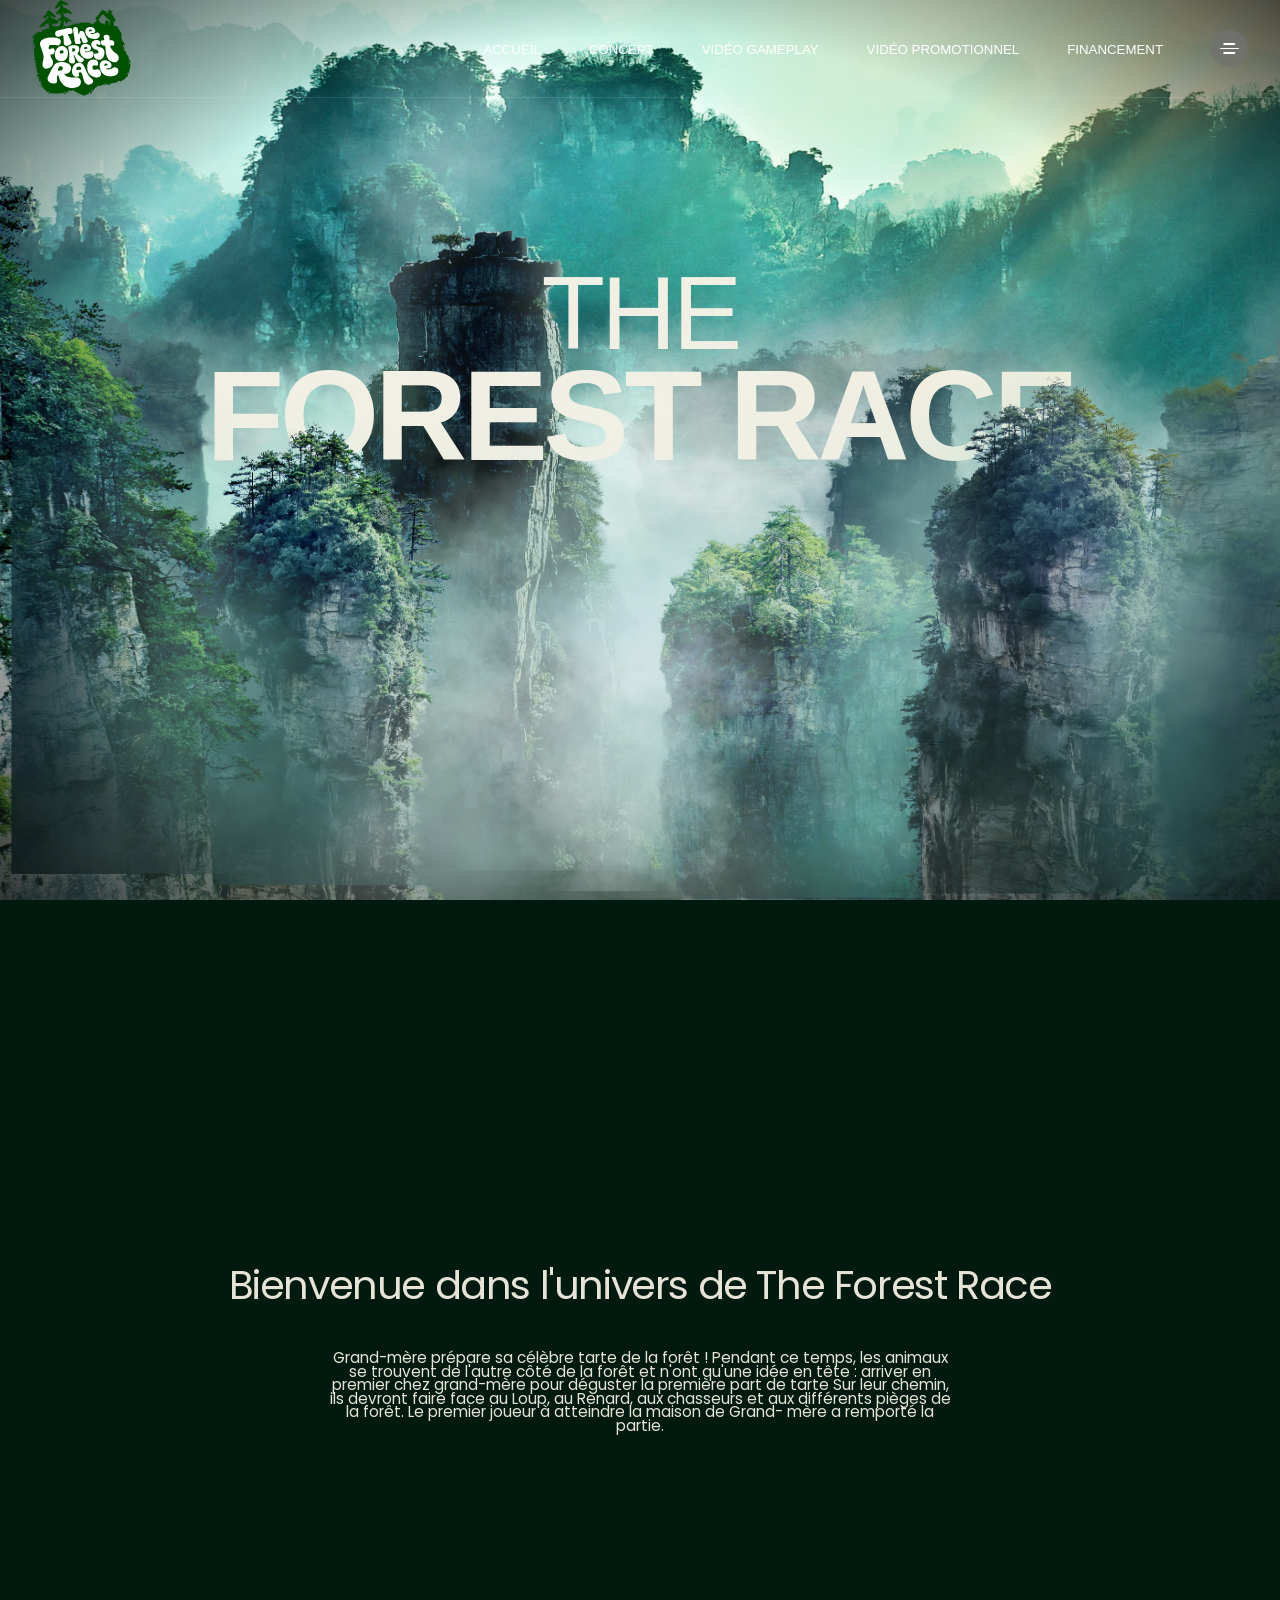
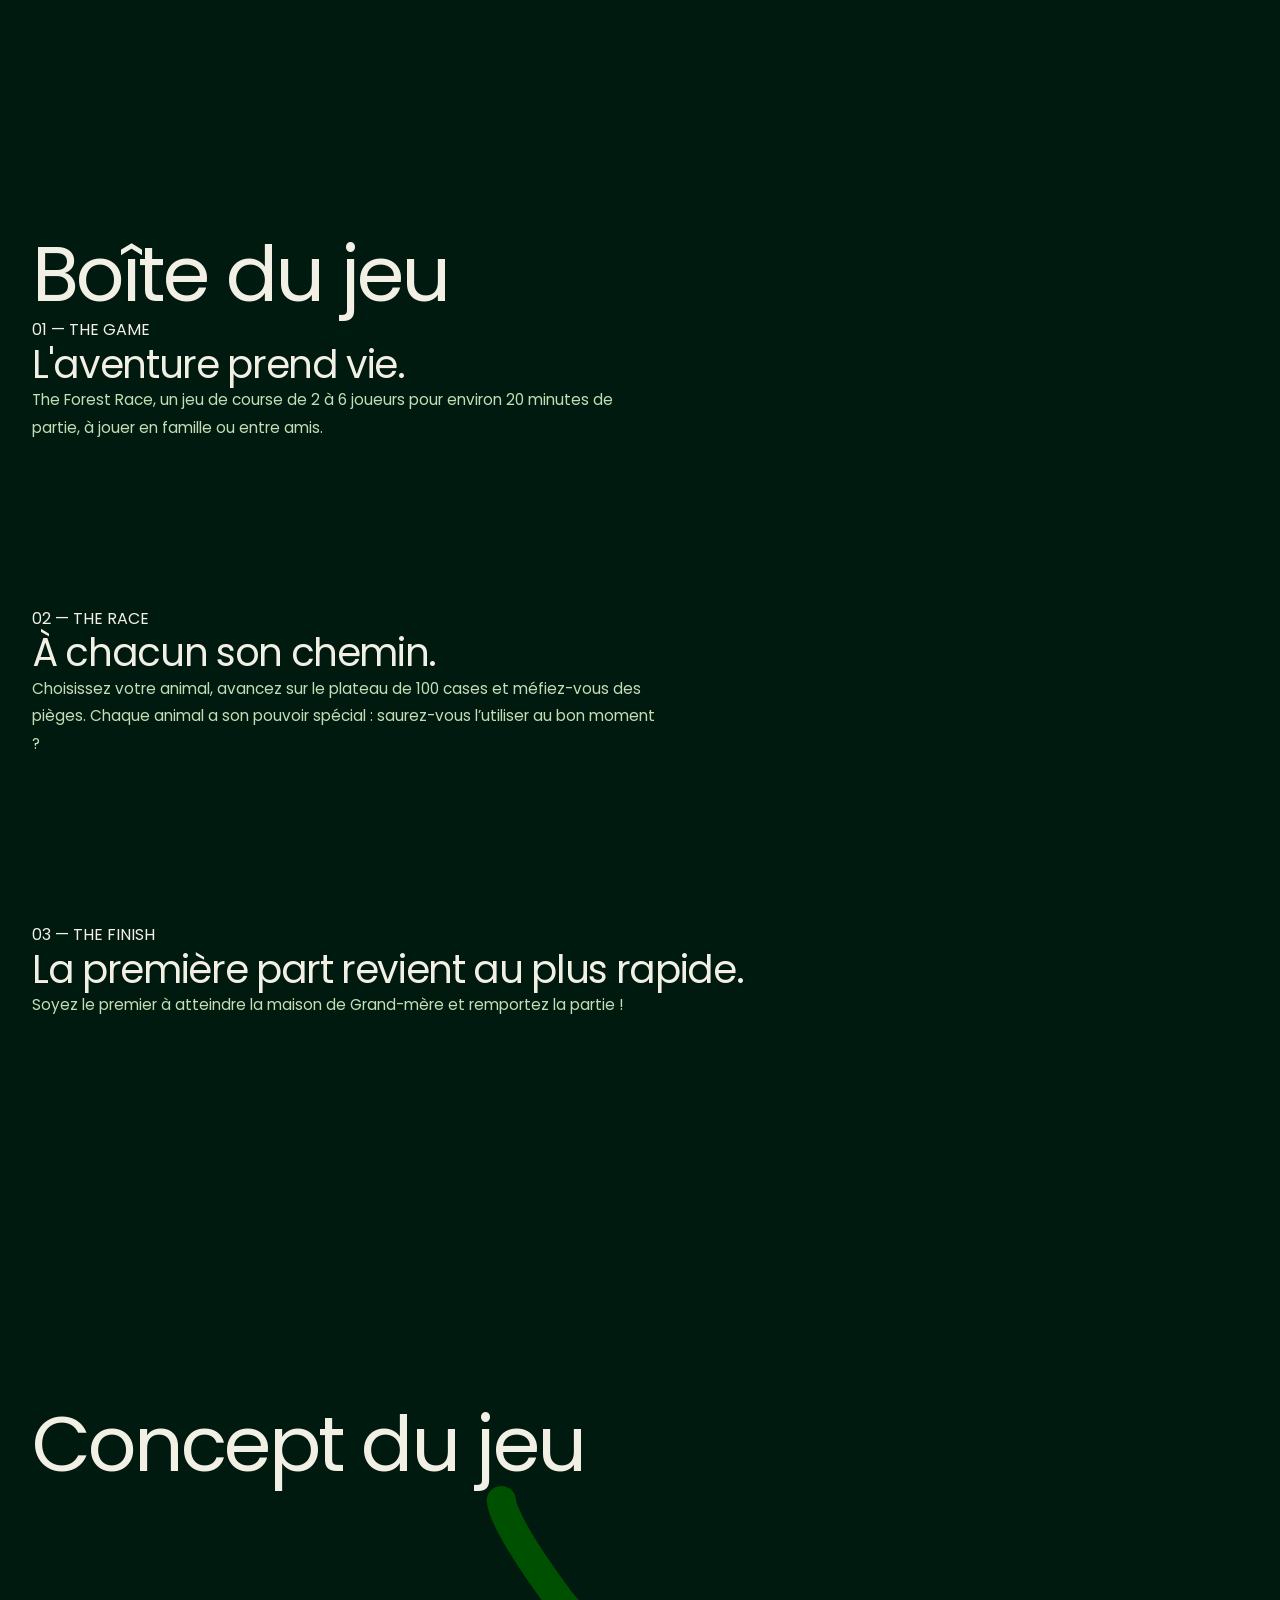
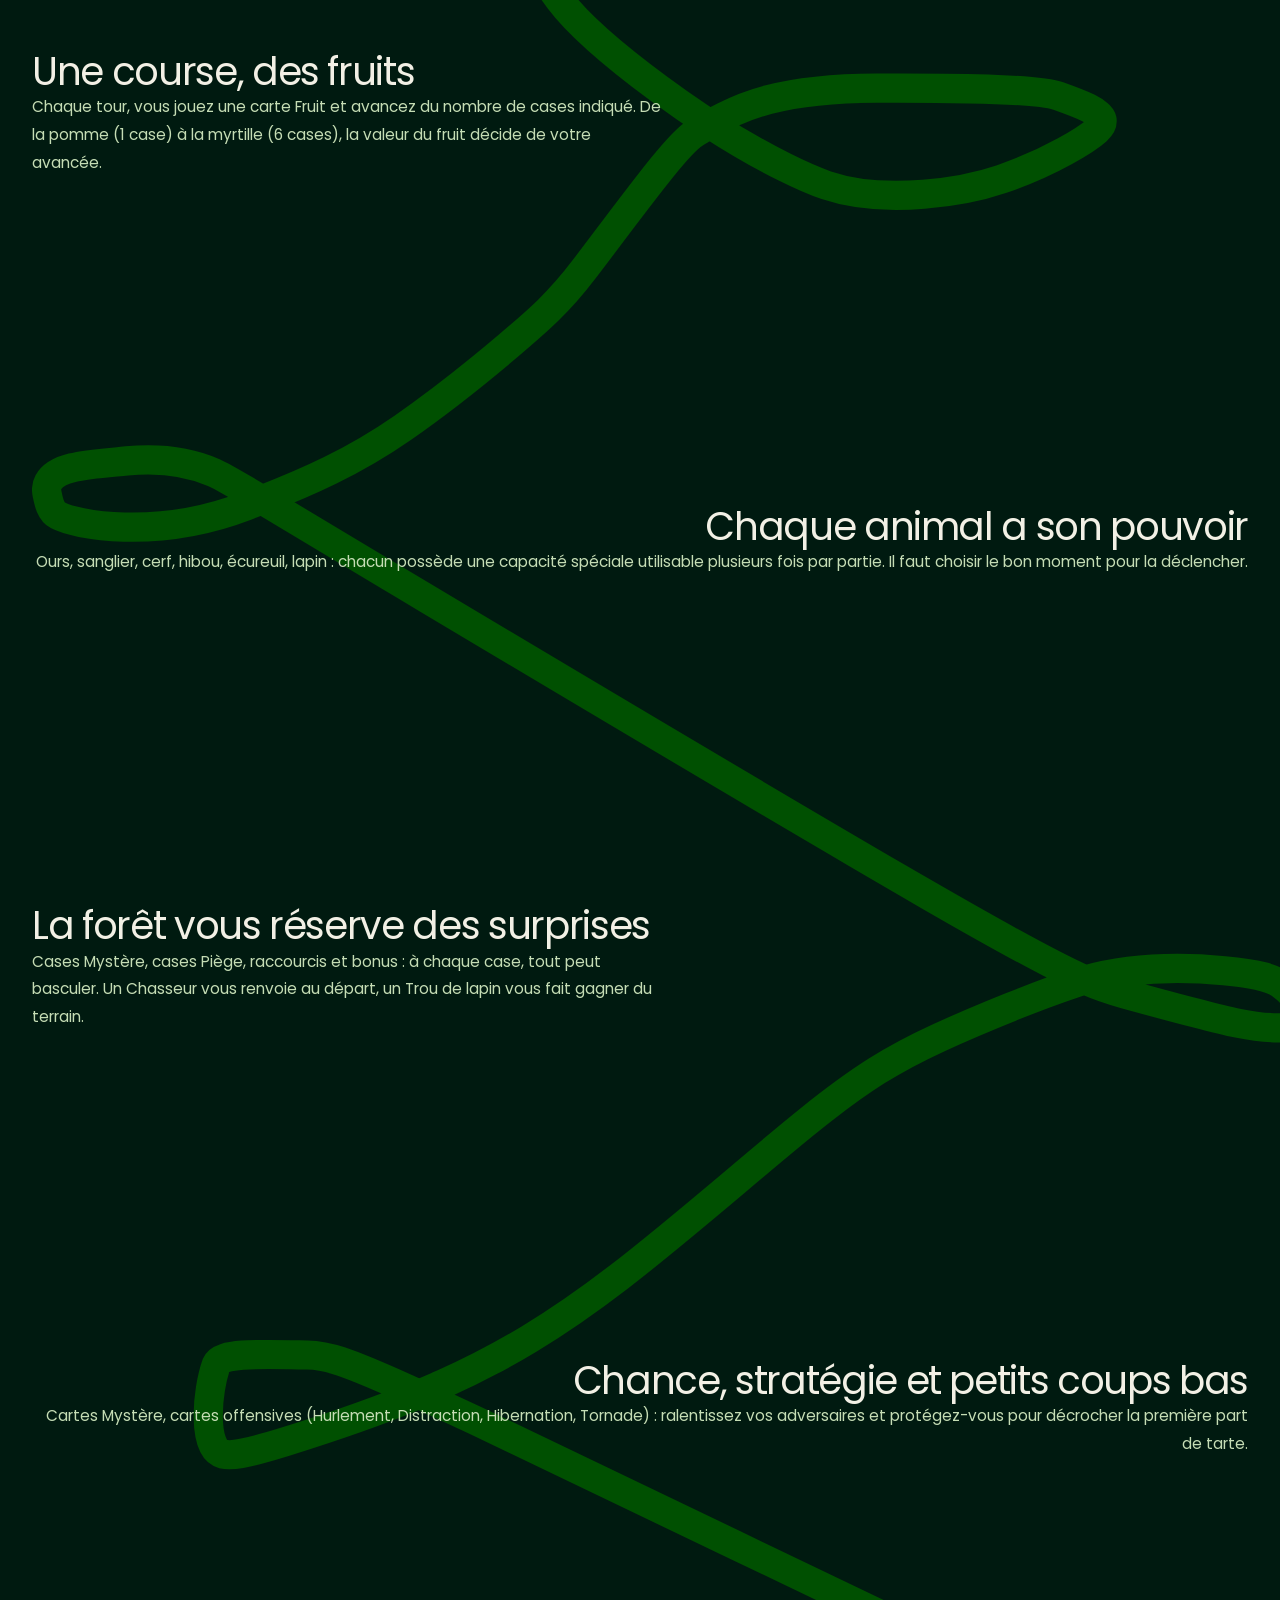
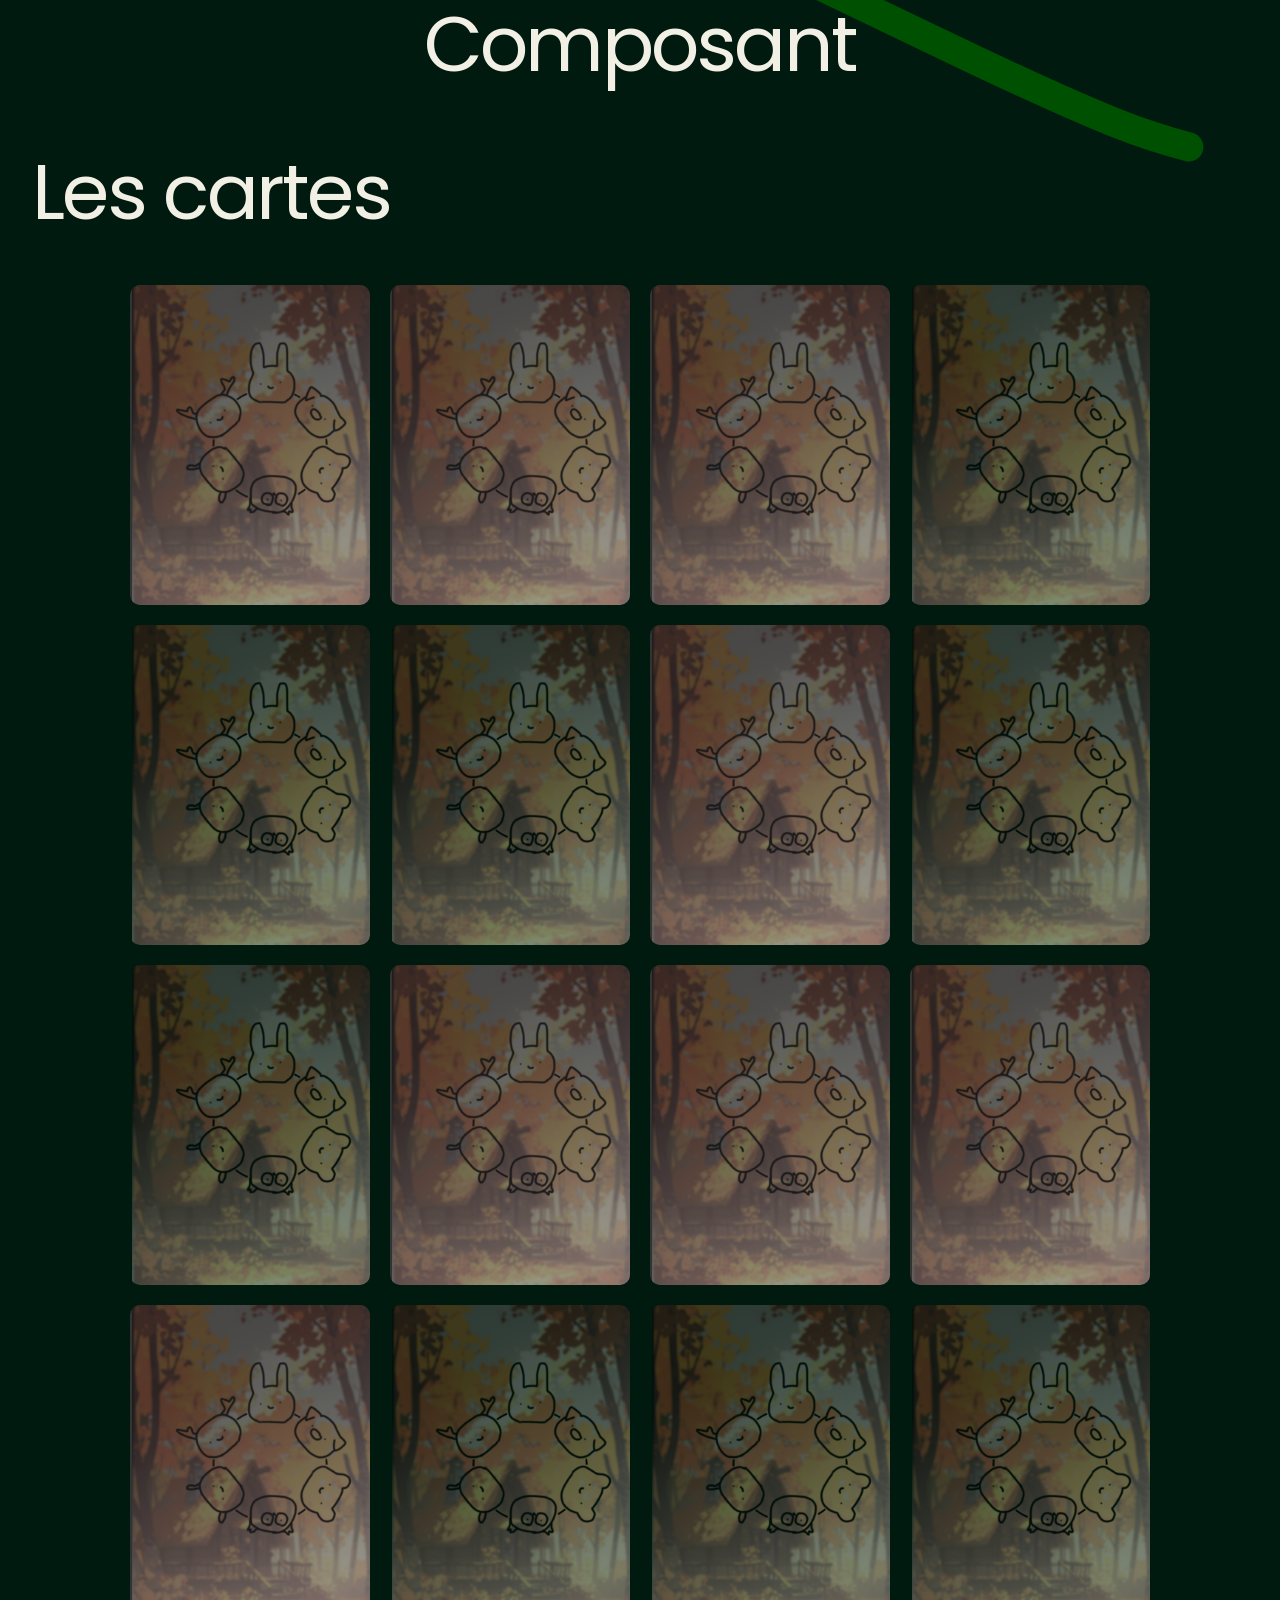
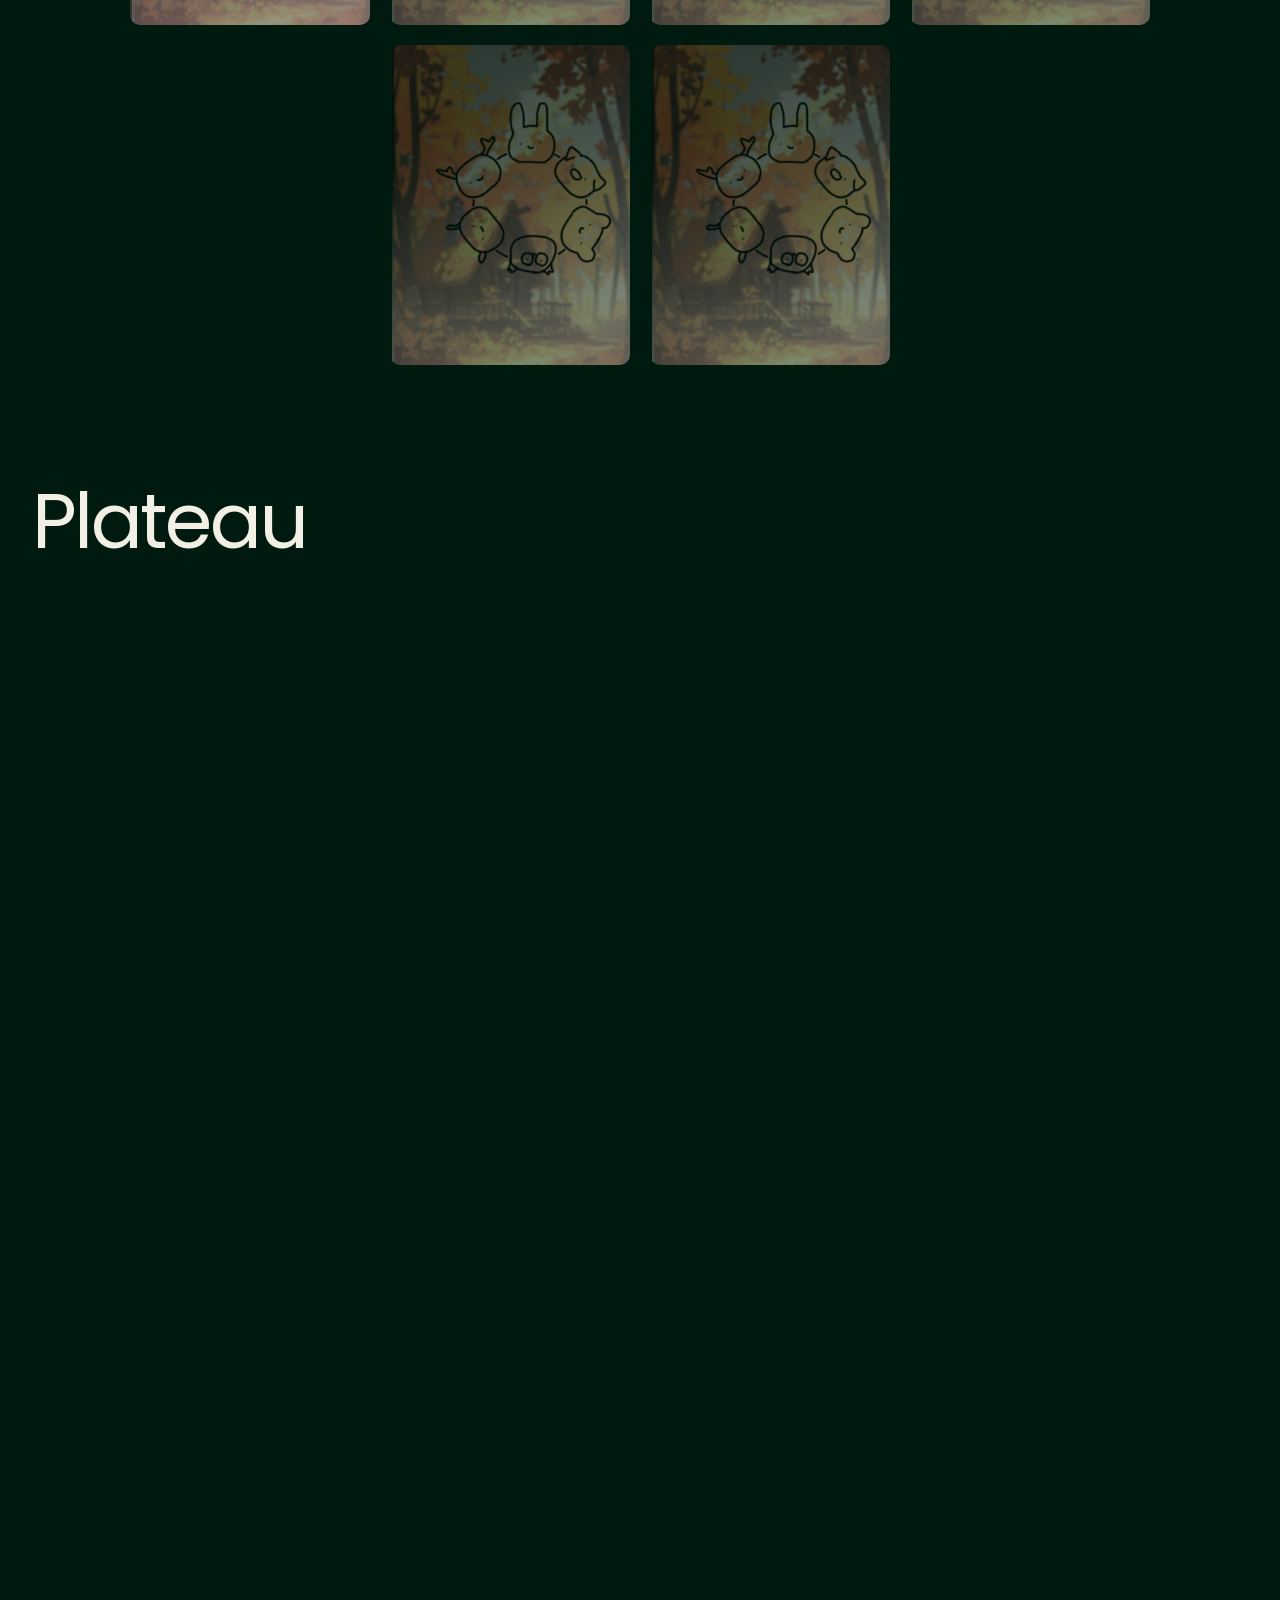
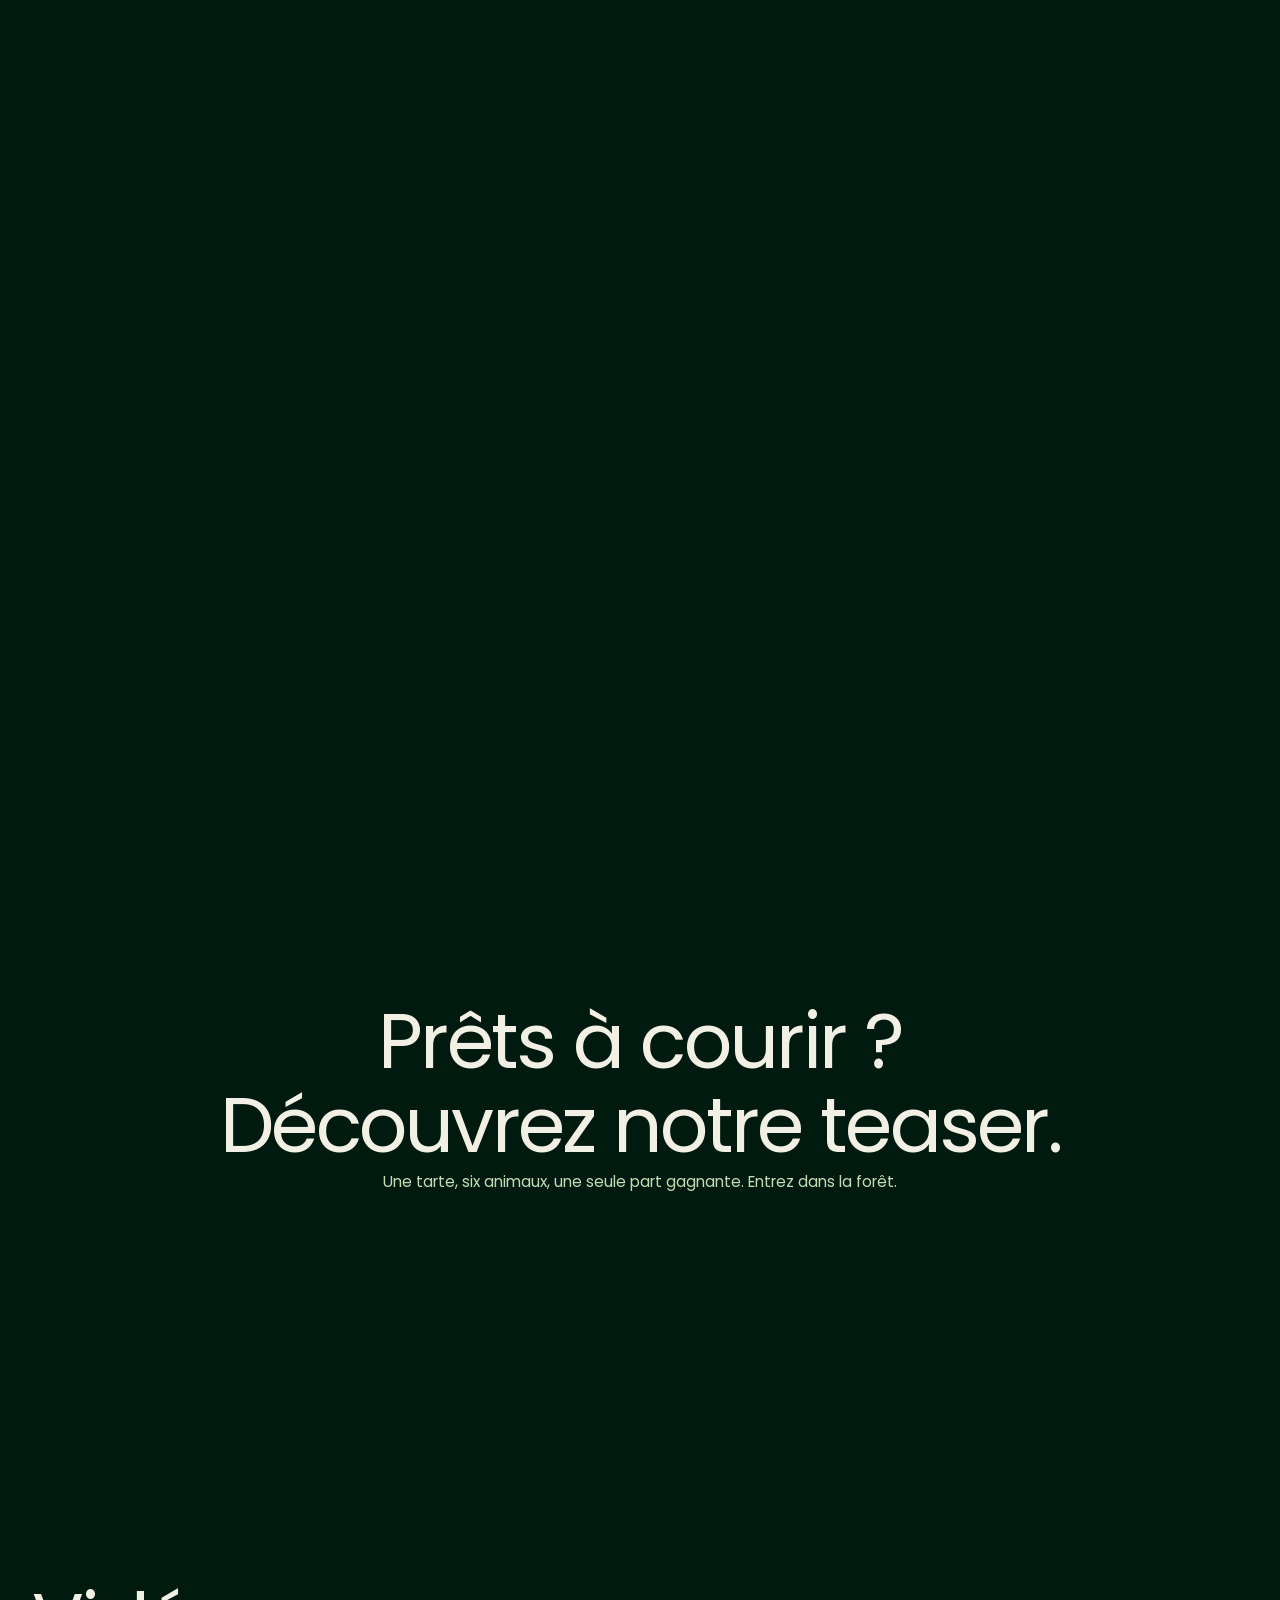
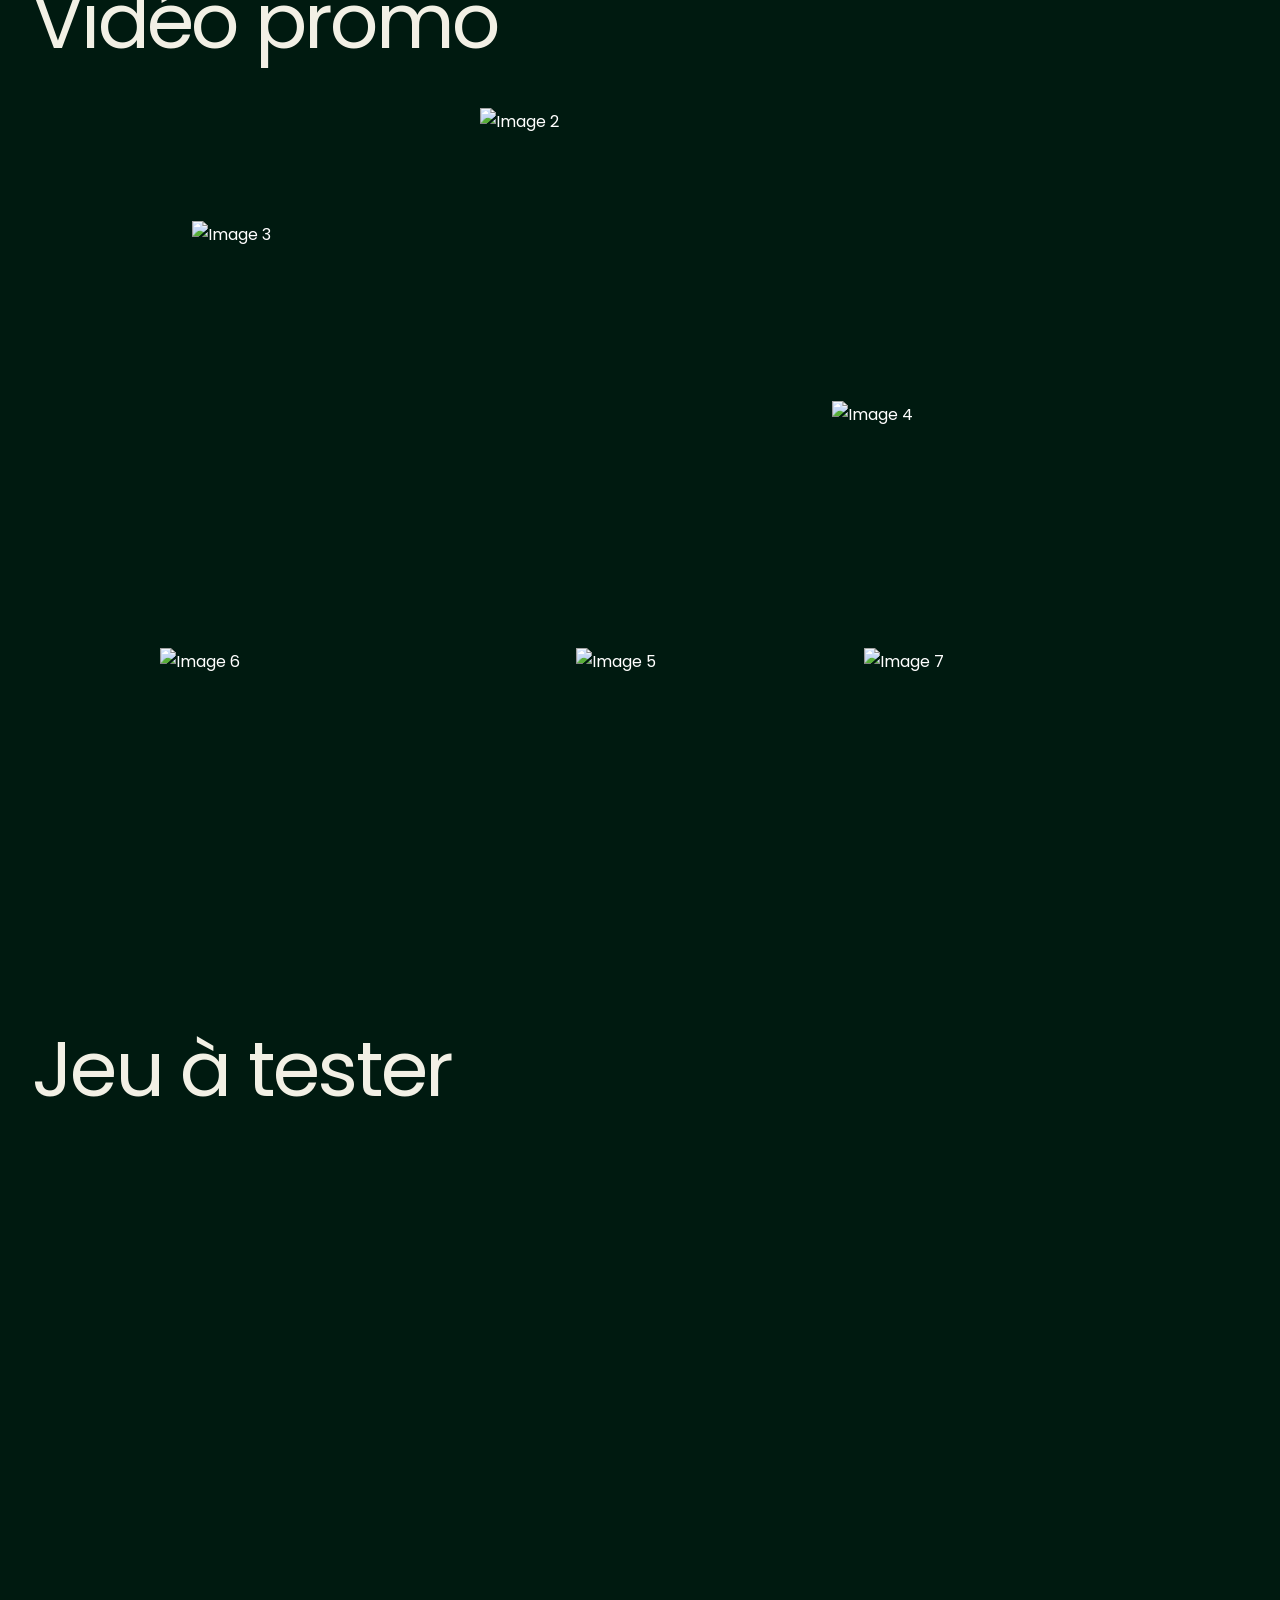
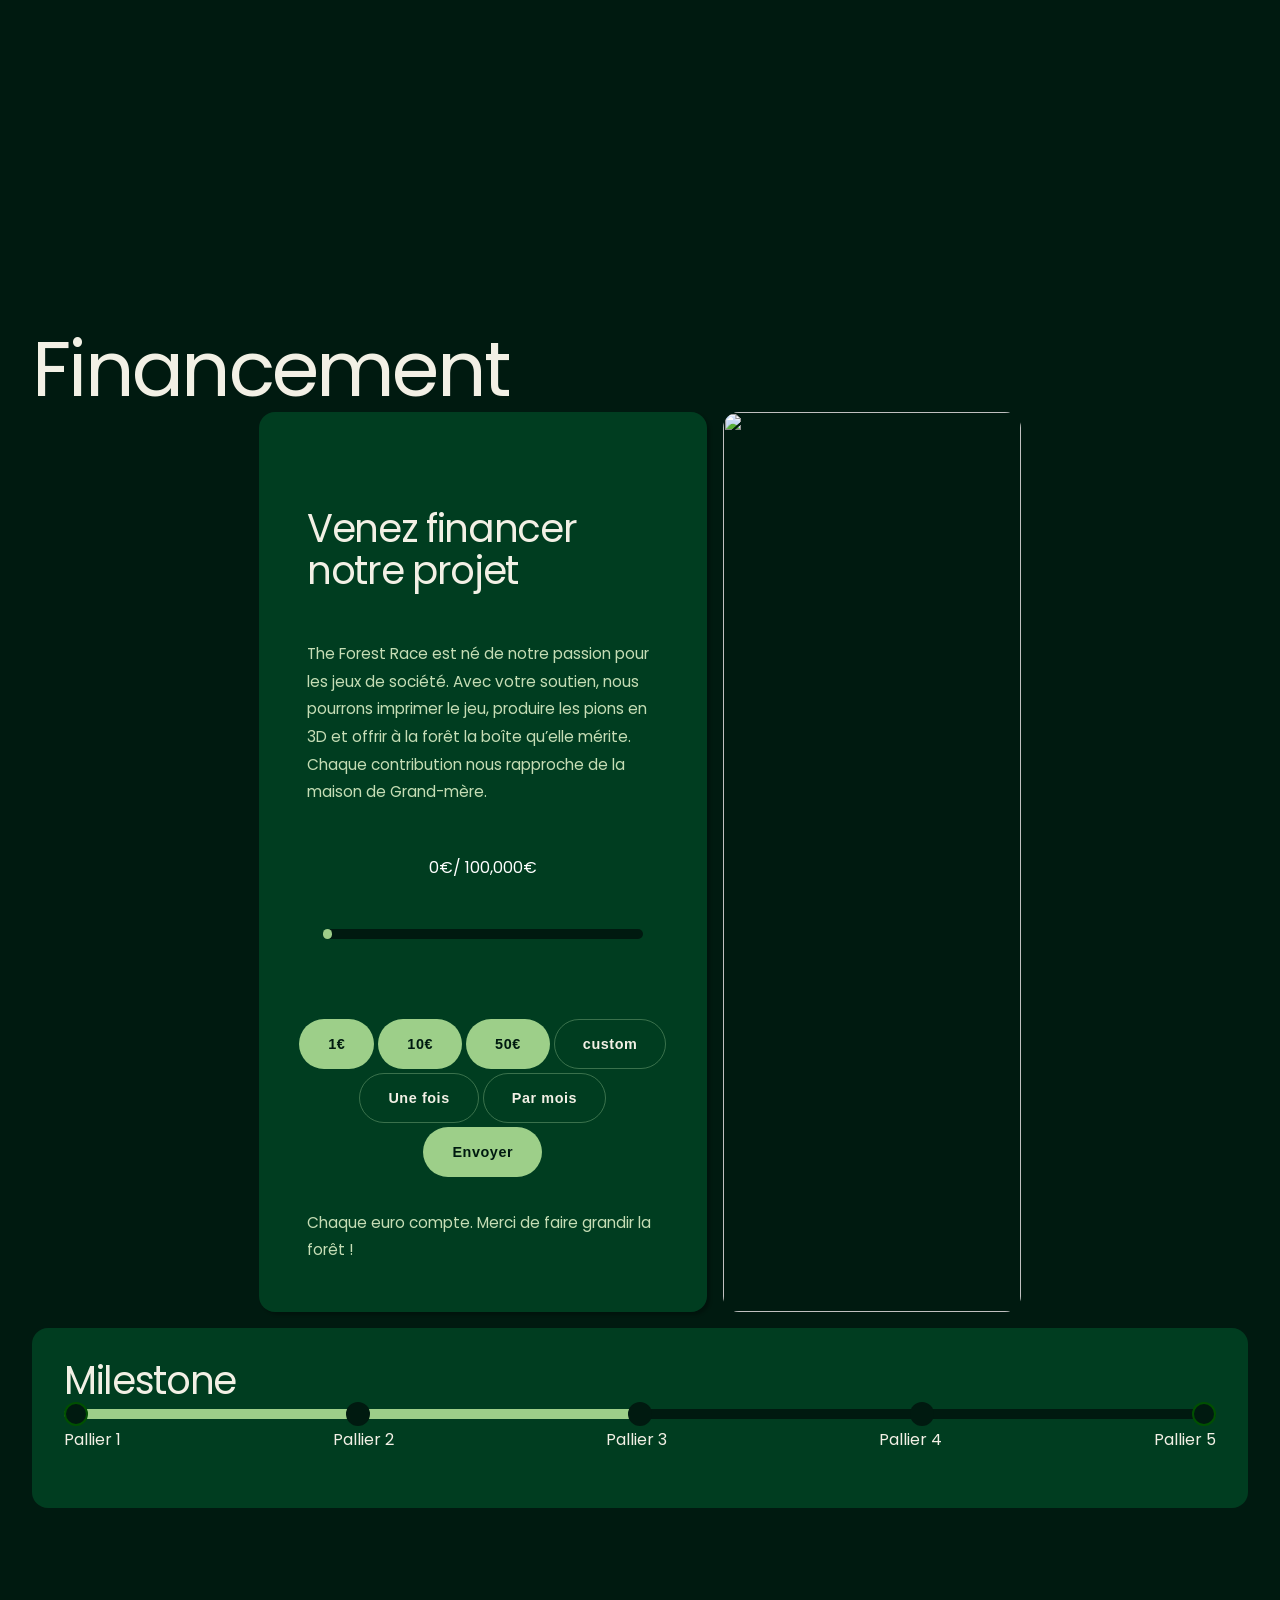
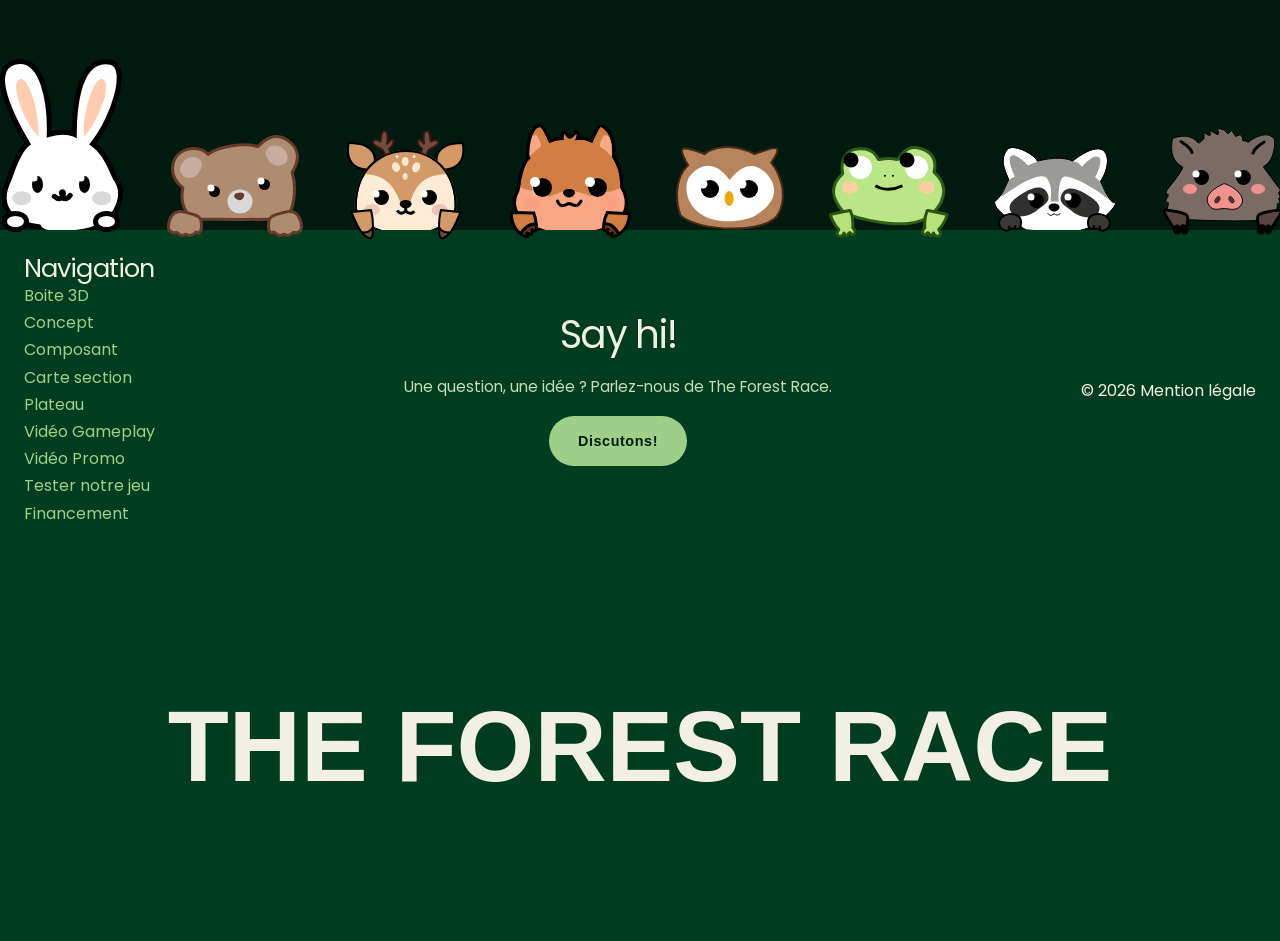
==== commit 383c8b99: "img" ====
--- a/index.html
+++ b/index.html
@@ -25,7 +25,7 @@
   <body>
     <header class="hide">
       <nav>
-        <img src="/public/img/logo.svg" alt="The Forest Race" class="logo" />
+        <img src="public/img/logo.svg" alt="The Forest Race" class="logo" />
         <ul>
           <li>
             <a href="#">Accueil</a>
@@ -55,7 +55,7 @@
       <section class="herobanner">
         <div class="vignette hide"></div>
         <img
-          src="/public/img/background.png"
+          src="public/img/background.png"
           alt=""
           class="parallax bg-img"
           data-speedx="0.3"
@@ -65,7 +65,7 @@
           data-distance="-100"
         />
         <img
-          src="/public/img/fog_7.png"
+          src="public/img/fog_7.png"
           alt=""
           class="parallax fog-7"
           data-speedx="0.27"
@@ -75,7 +75,7 @@
           data-distance="850"
         />
         <img
-          src="/public/img/mountain_10.png"
+          src="public/img/mountain_10.png"
           alt=""
           class="parallax mountain-10"
           data-speedx="0.195"
@@ -85,7 +85,7 @@
           data-distance="1100"
         />
         <img
-          src="/public/img/fog_6.png"
+          src="public/img/fog_6.png"
           alt=""
           class="parallax fog-6"
           data-speedx="0.25"
@@ -95,7 +95,7 @@
           data-distance="1400"
         />
         <img
-          src="/public/img/mountain_9.png"
+          src="public/img/mountain_9.png"
           alt=""
           class="parallax mountain-9"
           data-speedx="0.125"
@@ -105,7 +105,7 @@
           data-distance="1700"
         />
         <img
-          src="/public/img/mountain_8.png"
+          src="public/img/mountain_8.png"
           alt=""
           class="parallax mountain-8"
           data-speedx="0.1"
@@ -115,7 +115,7 @@
           data-distance="1800"
         />
         <img
-          src="/public/img/fog_5.png"
+          src="public/img/fog_5.png"
           alt=""
           class="parallax fog-5"
           data-speedx="0.16"
@@ -125,7 +125,7 @@
           data-distance="1900"
         />
         <img
-          src="/public/img/mountain_7.png"
+          src="public/img/mountain_7.png"
           alt=""
           class="parallax mountain-7"
           data-speedx="0.1"
@@ -146,7 +146,7 @@
           <h1>Forest race</h1>
         </div>
         <img
-          src="/public/img/mountain_6.png"
+          src="public/img/mountain_6.png"
           alt=""
           class="parallax mountain-6"
           data-speedx="0.065"
@@ -156,7 +156,7 @@
           data-distance="2300"
         />
         <img
-          src="/public/img/fog_4.png"
+          src="public/img/fog_4.png"
           alt=""
           class="parallax fog-4"
           data-speedx="0.165"
@@ -166,7 +166,7 @@
           data-distance="2400"
         />
         <img
-          src="/public/img/mountain_5.png"
+          src="public/img/mountain_5.png"
           alt=""
           class="parallax mountain-5"
           data-speedx="0.08"
@@ -176,7 +176,7 @@
           data-distance="2550"
         />
         <img
-          src="/public/img/fog_3.png"
+          src="public/img/fog_3.png"
           alt=""
           class="parallax fog-3"
           data-speedx="0.11"
@@ -186,7 +186,7 @@
           data-distance="2800"
         />
         <img
-          src="/public/img/mountain_4.png"
+          src="public/img/mountain_4.png"
           alt=""
           class="parallax mountain-4"
           data-speedx="0.059"
@@ -196,7 +196,7 @@
           data-distance="3200"
         />
         <img
-          src="/public/img/mountain_3.png"
+          src="public/img/mountain_3.png"
           alt=""
           class="parallax mountain-3"
           data-speedx="0.04"
@@ -206,7 +206,7 @@
           data-distance="3400"
         />
         <img
-          src="/public/img/fog_2.png"
+          src="public/img/fog_2.png"
           alt=""
           class="parallax fog-2"
           data-speedx="0.15"
@@ -216,7 +216,7 @@
           data-distance="3600"
         />
         <img
-          src="/public/img/mountain_2.png"
+          src="public/img/mountain_2.png"
           alt=""
           class="parallax mountain-2"
           data-speedx="0.0235"
@@ -226,7 +226,7 @@
           data-distance="3800"
         />
         <img
-          src="/public/img/mountain_1.png"
+          src="public/img/mountain_1.png"
           alt=""
           class="parallax mountain-1"
           data-speedx="0.027"
@@ -235,14 +235,14 @@
           data-rotation="0.2"
           data-distance="4000"
         />
-        <img src="/public/img/sun_rays.png" alt="" class="sun-rays hide" />
-        <img
-          src="/public/img/black_shadow.png"
+        <img src="public/img/sun_rays.png" alt="" class="sun-rays hide" />
+        <img
+          src="public/img/black_shadow.png"
           alt=""
           class="black-shadow hide"
         />
         <img
-          src="/public/img/fog_1.png"
+          src="public/img/fog_1.png"
           alt=""
           class="parallax fog-1"
           data-speedx="0.12"
